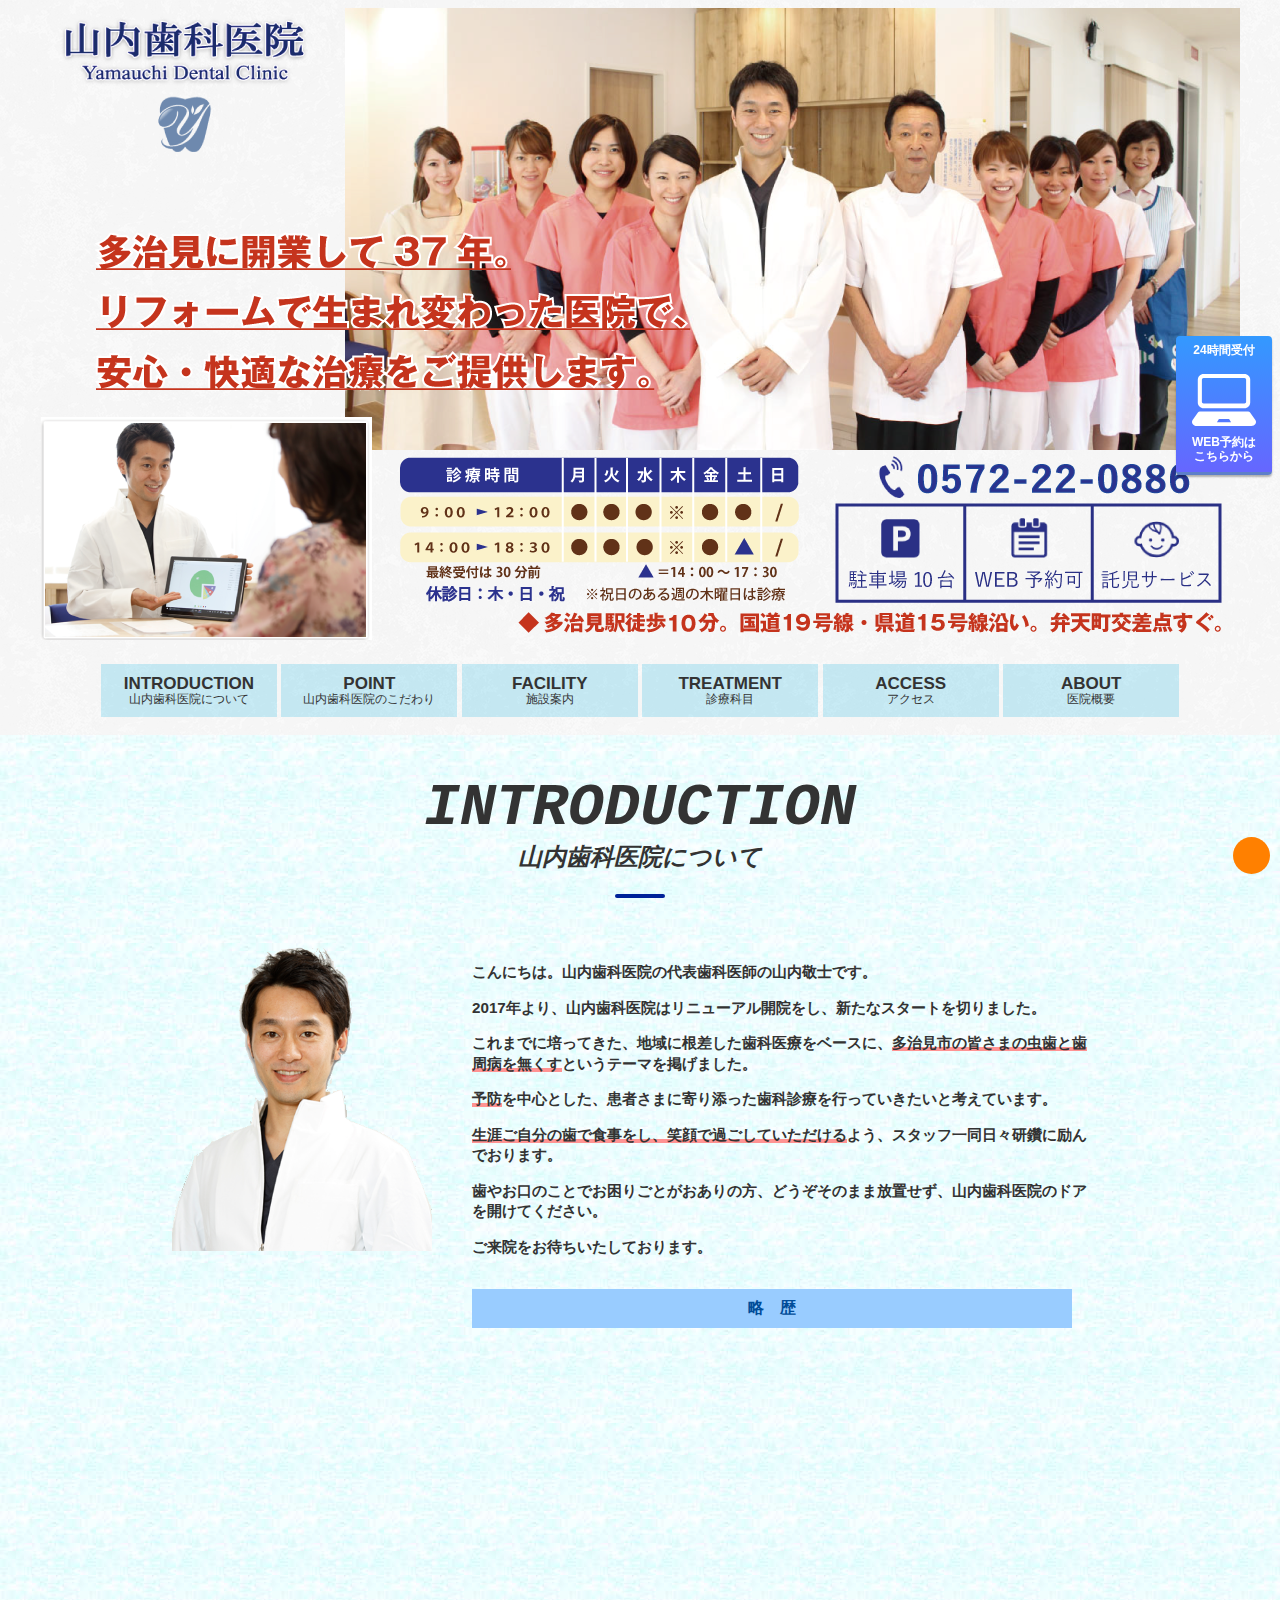
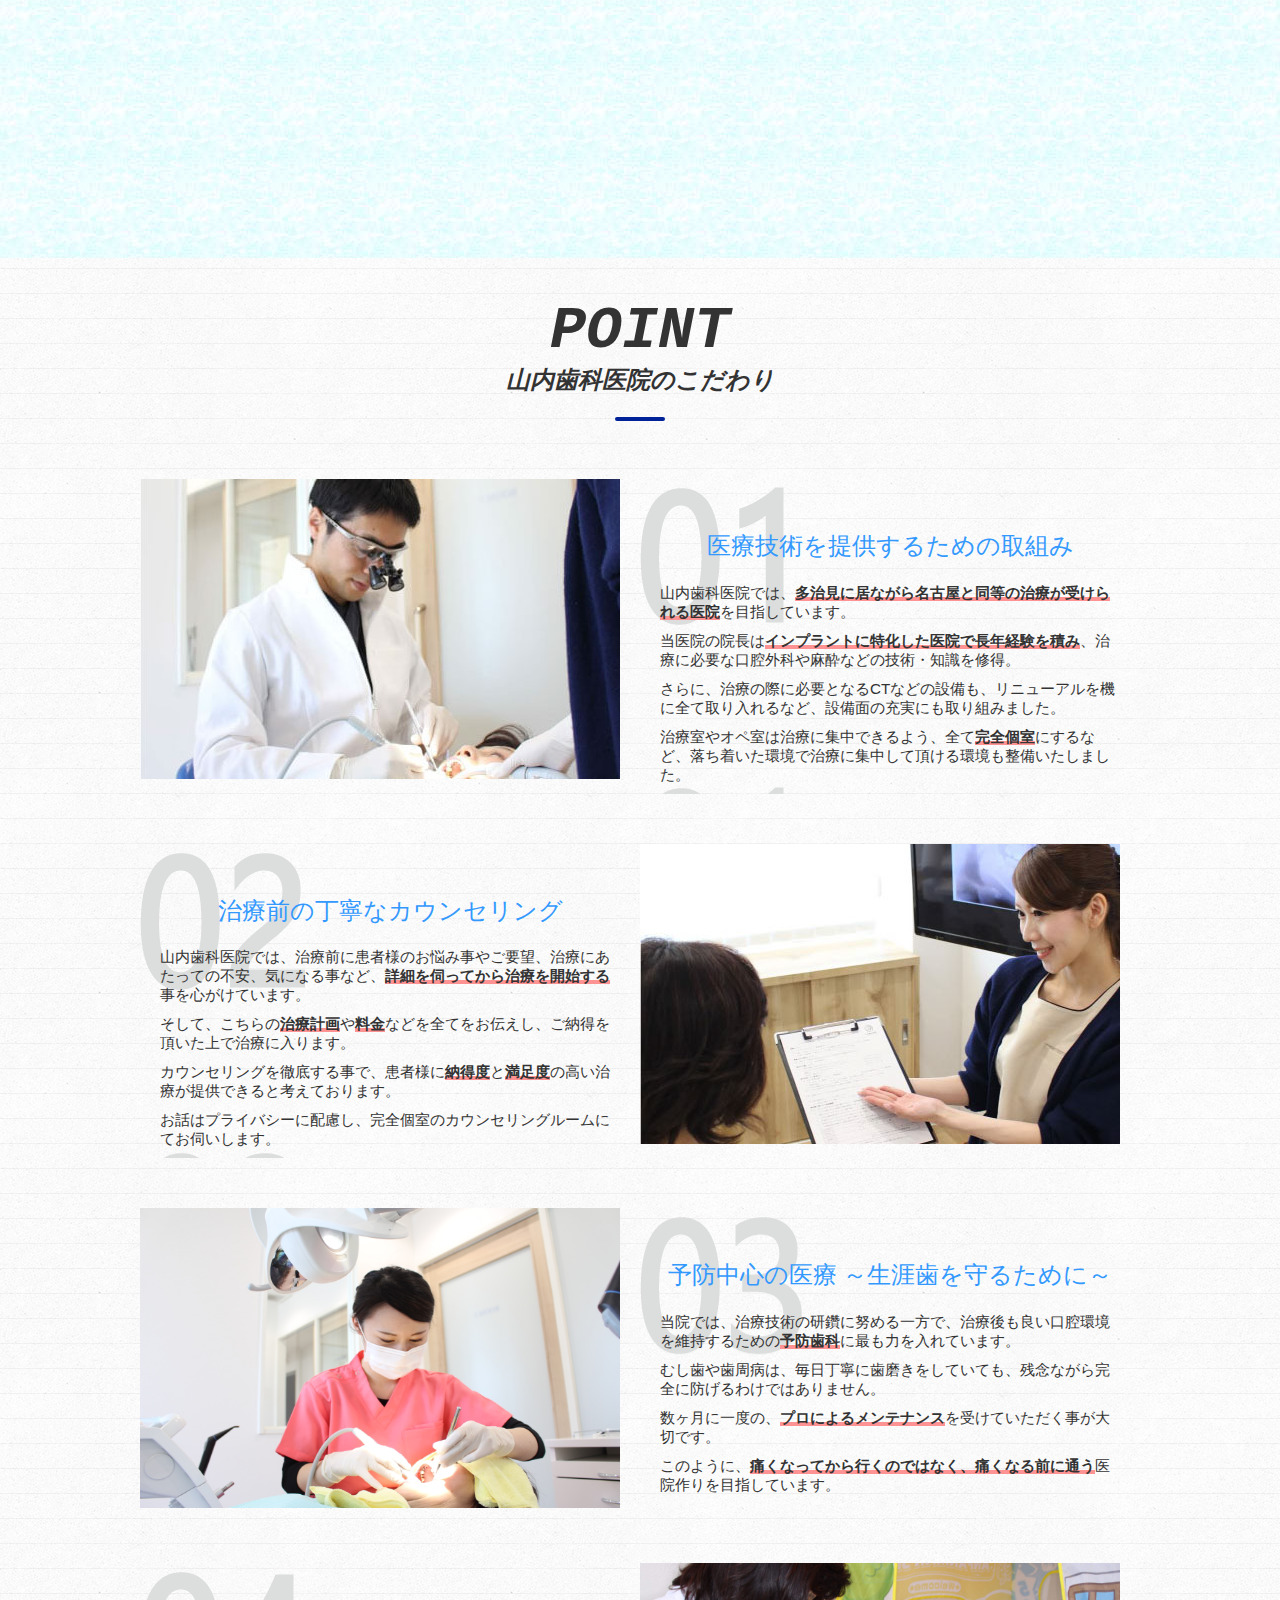
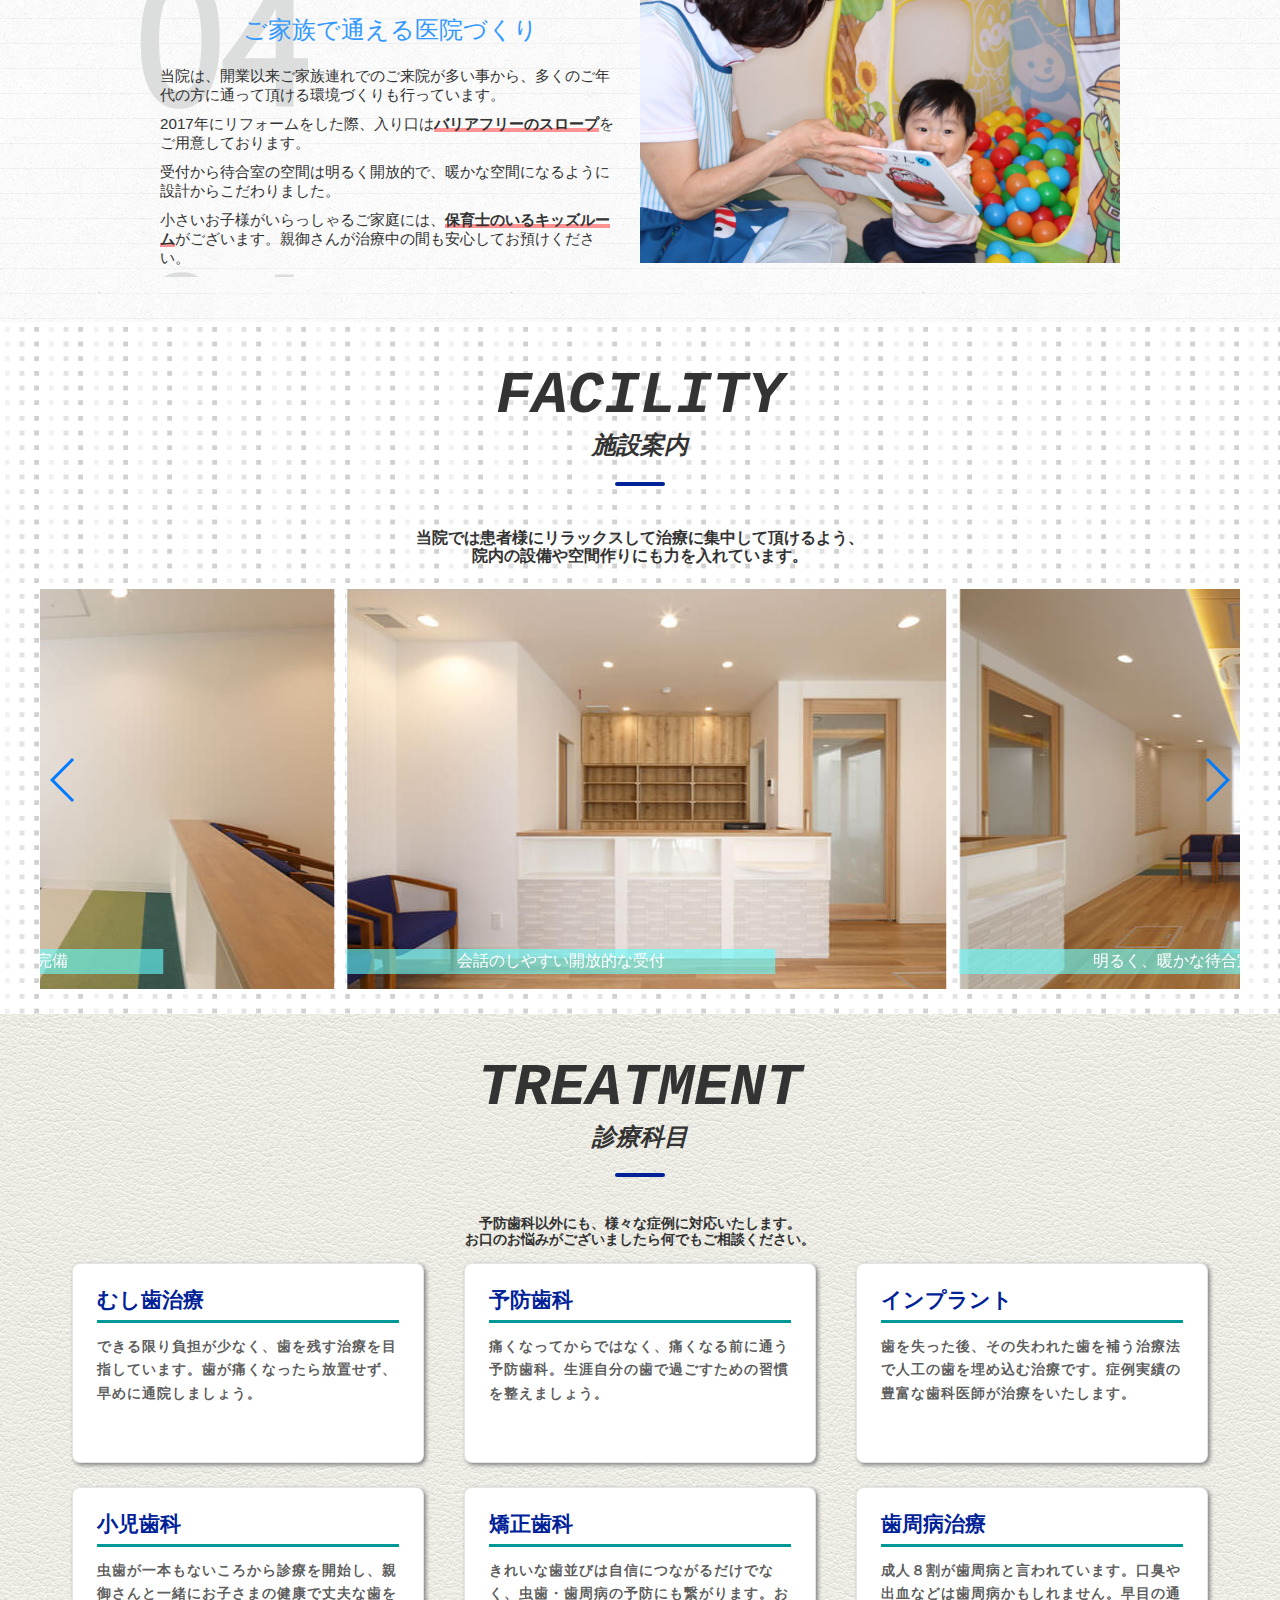
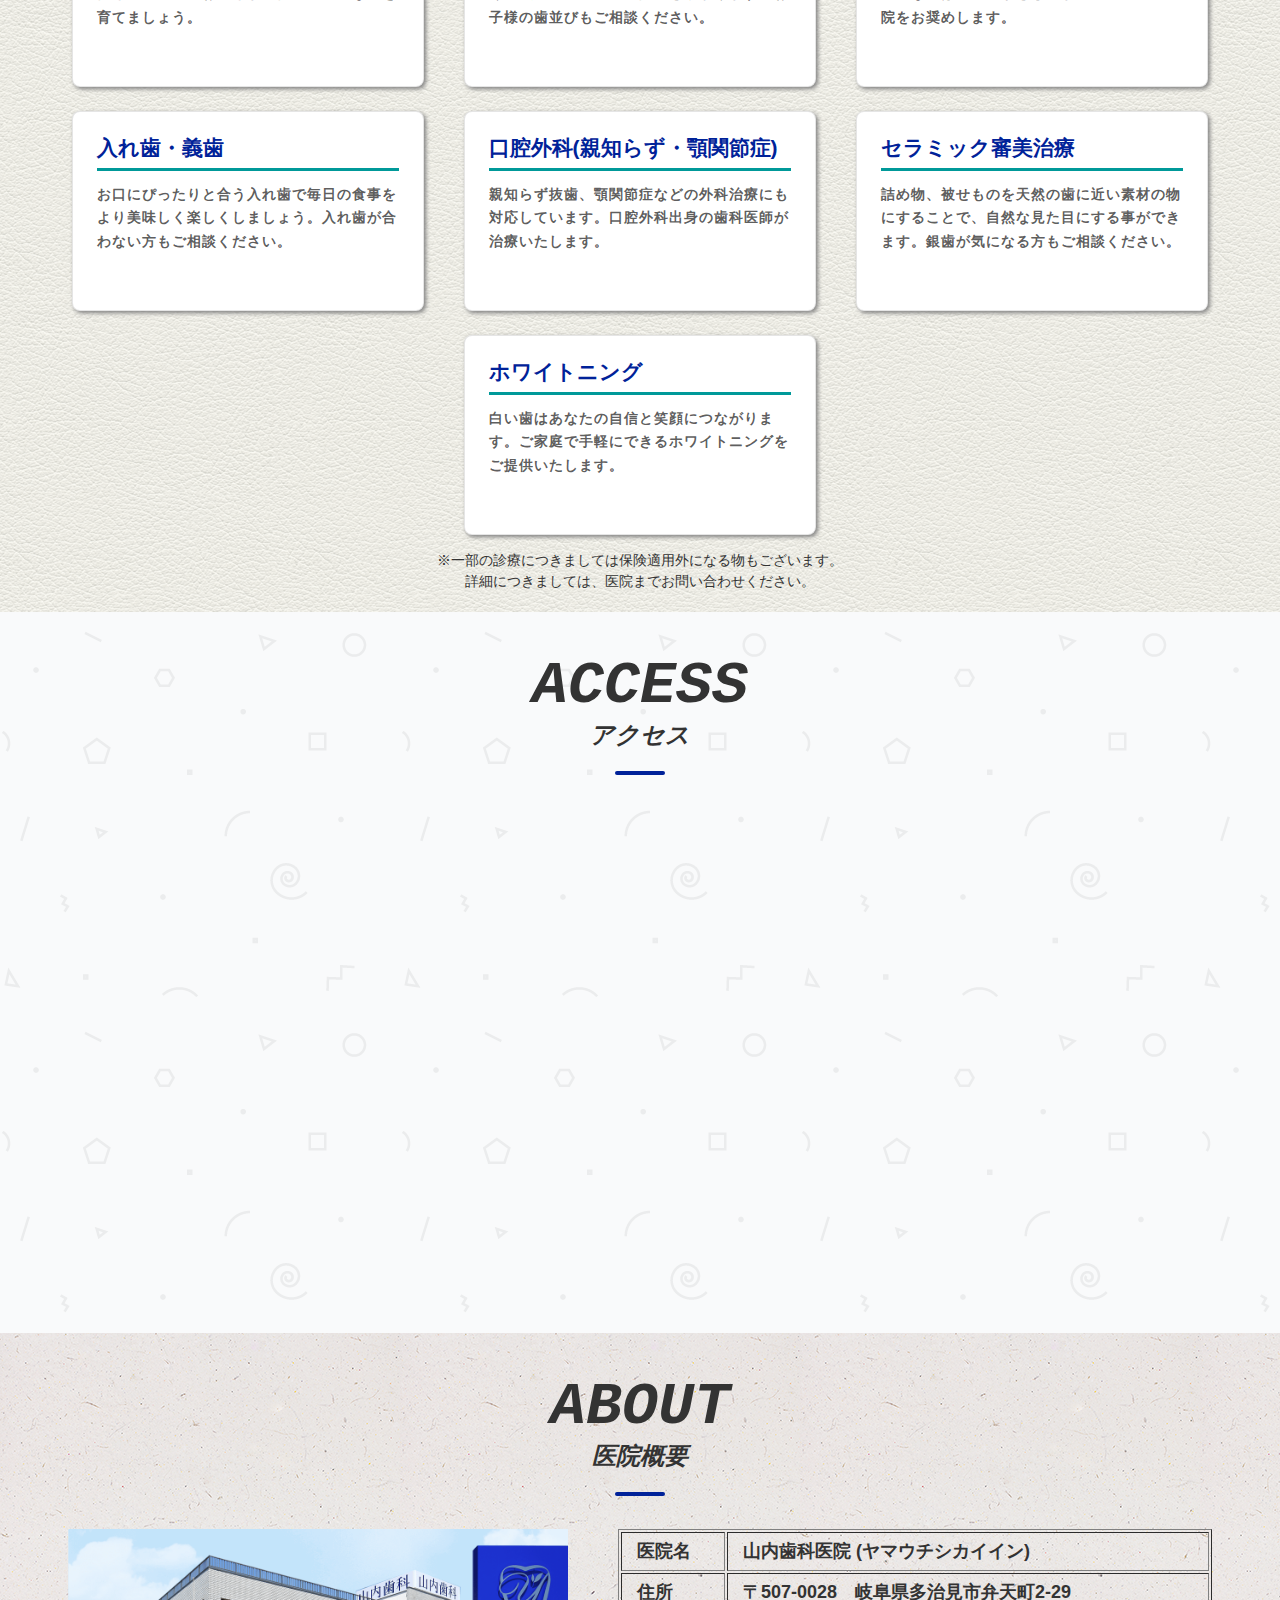
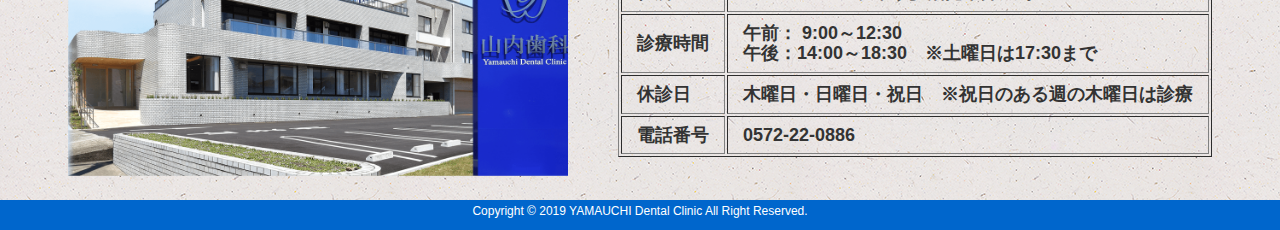
==== index.html @ f8f984ac "init" ====
<!DOCTYPE html>
<html>
    <head>

        <!-- Google Tag Manager -->
        <script>(function(w,d,s,l,i){w[l]=w[l]||[];w[l].push({'gtm.start':
            new Date().getTime(),event:'gtm.js'});var f=d.getElementsByTagName(s)[0],
                j=d.createElement(s),dl=l!='dataLayer'?'&l='+l:'';j.async=true;j.src=
                'https://www.googletagmanager.com/gtm.js?id='+i+dl;f.parentNode.insertBefore(j,f);
        })(window,document,'script','dataLayer','GTM-MFZNXJK');</script>
        <!-- End Google Tag Manager -->

        <!-- Begin Mieruca Embed Code -->
        <script type="text/javascript" id="mierucajs">
            window.__fid = window.__fid || [];__fid.push([931464137]);
            (function() {
                function mieruca(){
                    if(typeof window.__fjsld != "undefined") return;
                    window.__fjsld = 1;
                    var fjs = document.createElement('script');
                    fjs.type = 'text/javascript';
                    fjs.async = true;
                    fjs.id = "fjssync";
                    var timestamp = new Date;
                    fjs.src = ('https:' == document.location.protocol ? 'https' : 'http') + '://hm.mieru-ca.com/service/js/mieruca-hm.js?v='+ timestamp.getTime();
                    var x = document.getElementsByTagName('script')[0];
                    x.parentNode.insertBefore(fjs, x);
                };
                setTimeout(mieruca, 500);
                document.readyState != "complete" ? (window.attachEvent ? window.attachEvent("onload", mieruca) : window.addEventListener("load", mieruca, false)) : mieruca();
            })();
        </script>
        <!-- End Mieruca Embed Code -->

        <meta charset="UTF-8"/>
        <title>多治見市の歯科医院 | 山内歯科医院</title>
        <link rel="icon" type="image/png" href="https://yamauchi220886.com/lp/img/icon.png" sizes="32x32">
        <link rel="icon" type="image/png" href="https://yamauchi220886.com/lp/img/icon.png" sizes="16x16">
        <link rel="stylesheet" href="css/lp_styles.css">
        <link rel="stylesheet" href="css/lp_styles_basic.css">
        <link rel="stylesheet" href="css/reset.css">
        <link rel="stylesheet" href="css/swiper.css">
        <meta name="robots" content="noindex">
        <meta name="viewport" content="width=device-width, initial-scale=1.0, minimum-scale=1.0, maximum-scale=1.0, user-scalable=no">

    </head>

    <body>

        <!-- Google Tag Manager (noscript) -->
        <noscript><iframe src="https://www.googletagmanager.com/ns.html?id=GTM-MFZNXJK"
                          height="0" width="0" style="display:none;visibility:hidden"></iframe></noscript>
        <!-- End Google Tag Manager (noscript) -->

        <!-- アイキャッチ -->
        <div class="eyecatch" id="0">
            <img class="spNone" src="img/eyecatch.png">

            <p class="pcNone">◆多治見駅徒歩10分。国道19号線・県道15号線沿い。弁天町交差点すぐ。</p>
            <div class="pcNone topbanner">
                <img class="toplogo" src="img/logo.png">
                <div class="comversion">
                    <a href="tel:0572220886">
                        <img class="tel-banner" src="img/tel-banner.png">
                    </a>
                    <a href="https://apo-toolboxes.stransa.co.jp/user/web/427367769bf9047a502b06e01132f326/reservations" rel="external">
                        <img class="top-icon" src="img/top-icon.png">
                    </a>
                </div>
            </div>
            <img class="speyecatch pcNone" src="img/eyecatch_sp.png">
        </div>
        <!-- アイキャッチ -->

        <section class="container">

            <!-- メニュー -->
            <div class="menu">
                <nav>
                    <ul>
                        <li><a href="index.html#1"><span>INTRODUCTION</span><br>山内歯科医院について</a></li>
                        <li><a href="index.html#2"><span>POINT</span><br>山内歯科医院のこだわり</a></li>
                        <li><a href="index.html#4"><span>FACILITY</span><br>施設案内</a></li>
                        <li><a href="index.html#3"><span>TREATMENT</span><br>診療科目</a></li>
                        <li><a href="index.html#5"><span>ACCESS</span><br>アクセス</a></li>
                        <li><a href="index.html#6"><span>ABOUT</span><br>医院概要</a></li>
                    </ul>
                </nav>
            </div>
            <!-- メニュー -->

        </section>

        <!-- 院長からのメッセージ -->
        <div class="message content" id="1">
            <h2 class="titile slide-bottom"><em>INTRODUCTION</em><br>山内歯科医院について</h2>
            <section class="container">
                <div class="message-box">
                    <div class="message-left">
                        <img src="img/yamauchi_doctor2.png">
                    </div>
                    <div class="message-right">
                        <p>こんにちは。山内歯科医院の代表歯科医師の山内敬士です。</p>
                        <p>2017年より、山内歯科医院はリニューアル開院をし、新たなスタートを切りました。</p>
                        <p>これまでに培ってきた、地域に根差した歯科医療をベースに、<strong>多治見市の皆さまの虫歯と歯周病を無くす</strong>というテーマを掲げました。</p>
                        <p><strong>予防</strong>を中心とした、患者さまに寄り添った歯科診療を行っていきたいと考えています。</p>
                        <p><strong>生涯ご自分の歯で食事をし、笑顔で過ごしていただける</strong>よう、スタッフ一同日々研鑽に励んでおります。</p>
                        <p>歯やお口のことでお困りごとがおありの方、どうぞそのまま放置せず、山内歯科医院のドアを開けてください。</p>
                        <p>ご来院をお待ちいたしております。</p>
                        <div class="accbox">
                            <label for="label1">略　歴</label>
                            <input type="checkbox" id="label1" class="cssacc" />
                            <div class="accshow">
                                <p>
                                多治見市立　精華小学校　卒業<br>
                                私立　東海中学 東海高校　卒業<br>
                                朝日大学　歯学部 　卒業<br>
                                愛知学院歯学部附属病院　総合診療科<br>
                                2007年 名古屋市 吉岡歯科医院 勤務<br>
                                2007年 中部労災病院 歯科口腔外科 病診連携医<br>
                                2009年 愛知がんセンター中央病院 麻酔科 研修医<br>
                                2013年 コスモ栄デンタルクリニック 院長<br>
                                2017年 山内歯科医院 リニューアル開院<br>
                                代表歯科医師就任　現在に至る<br>
                                </p>
                            </div>
                        </div>
                    </div>
                </div>

                <!-- 動画 -->
                <div class="movie">
                    <iframe class="spNone" width="560" height="315" src="https://www.youtube.com/embed/GqtNxdVYap4" frameborder="0" allow="accelerometer; autoplay; encrypted-media; gyroscope; picture-in-picture" allowfullscreen></iframe>
                    <iframe class="pcNone" width="400" height="200" src="https://www.youtube.com/embed/GqtNxdVYap4" frameborder="0" allow="accelerometer; autoplay; encrypted-media; gyroscope; picture-in-picture" allowfullscreen></iframe>
                </div>
                <!-- 動画 -->

            </section>
        </div>
        <!-- 院長からのメッセージ -->

        <!-- 山内歯科医院のこだわり-->
        <div class="point content" id="2">
            <h2 class="titile"><em>POINT</em><br>山内歯科医院のこだわり</h2>
            <section class="container">
                <div class="point-box spNone">
                    <div class="point-section">
                        <div class="point-img Left">
                            <img src="img/IMG_1869_2.jpg">
                        </div>
                        <div class="point-content Right" style="background-image: url(img/background01.png);">
                            <h3>医療技術を提供するための取組み</h3>
                            <p>山内歯科医院では、<strong>多治見に居ながら名古屋と同等の治療が受けられる医院</strong>を目指しています。</p>
                            <p>当医院の院長は<strong>インプラントに特化した医院で長年経験を積み</strong>、治療に必要な口腔外科や麻酔などの技術・知識を修得。</p>
                            <p>さらに、治療の際に必要となるCTなどの設備も、リニューアルを機に全て取り入れるなど、設備面の充実にも取り組みました。</p>
                            <p>治療室やオペ室は治療に集中できるよう、全て<strong>完全個室</strong>にするなど、落ち着いた環境で治療に集中して頂ける環境も整備いたしました。</p>
                        </div>
                    </div>
                    <div class="point-section">
                        <div class="point-content Left" style="background-image: url(img/background02.png);">
                            <h3>治療前の丁寧なカウンセリング</h3>
                            <p>山内歯科医院では、治療前に患者様のお悩み事やご要望、治療にあたっての不安、気になる事など、<strong>詳細を伺ってから治療を開始する</strong>事を心がけています。</p>
                            <p>そして、こちらの<strong>治療計画</strong>や<strong>料金</strong>などを全てをお伝えし、ご納得を頂いた上で治療に入ります。</p>
                            <p>カウンセリングを徹底する事で、患者様に<strong>納得度</strong>と<strong>満足度</strong>の高い治療が提供できると考えております。</p>
                            <p>お話はプライバシーに配慮し、完全個室のカウンセリングルームにてお伺いします。</p>
                        </div>
                        <div class="point-img Right">
                            <img src="img/IMG_1985_2.JPG">
                        </div>
                    </div>
                    <div class="point-section">
                        <div class="point-img Left">
                            <img src="img/dh1.jpg">
                        </div>
                        <div class="point-content Right" style="background-image: url(img/background03.png);">
                            <h3>予防中心の医療 ～生涯歯を守るために～</h3>
                            <p>当院では、治療技術の研鑽に努める一方で、治療後も良い口腔環境を維持するための<strong>予防歯科</strong>に最も力を入れています。</p>
                            <p>むし歯や歯周病は、毎日丁寧に歯磨きをしていても、残念ながら完全に防げるわけではありません。</p>
                            <p>数ヶ月に一度の、<strong>プロによるメンテナンス</strong>を受けていただく事が大切です。</p>
                            <p>このように、<strong>痛くなってから行くのではなく、痛くなる前に通う</strong>医院作りを目指しています。</p>
                        </div>
                    </div>
                    <div class="point-section">
                        <div class="point-content Left" style="background-image: url(img/background04.png);">
                            <h3>ご家族で通える医院づくり</h3>
                            <p>当院は、開業以来ご家族連れでのご来院が多い事から、多くのご年代の方に通って頂ける環境づくりも行っています。</p>
                            <p>2017年にリフォームをした際、入り口は<strong>バリアフリーのスロープ</strong>をご用意しております。</p>
                            <p>受付から待合室の空間は明るく開放的で、暖かな空間になるように設計からこだわりました。</p>
                            <p>小さいお子様がいらっしゃるご家庭には、<strong>保育士のいるキッズルーム</strong>がございます。親御さんが治療中の間も安心してお預けください。</p>
                        </div>
                        <div class="point-img Right">
                            <img src="img/muryo-takuji.jpg">
                        </div>
                    </div>
                </div>
                <div class="point-box pcNone">
                    <div class="point-section">
                        <div class="point-content" style="background-image: url(img/background01.png);">
                            <h3>医療技術を提供するための取組み</h3>
                            <p>山内歯科医院では、<strong>多治見に居ながら名古屋と同等の治療が受けられる医院</strong>を目指しています。</p>
                            <p>当医院の院長は<strong>インプラントに特化した医院で長年経験を積み</strong>、治療に必要な口腔外科や麻酔などの技術・知識を修得。</p>
                            <p>さらに、治療の際に必要となるCTなどの設備も、リニューアルを機に全て取り入れるなど、設備面の充実にも取り組みました。</p>
                            <p>治療室やオペ室は治療に集中できるよう、全て<strong>完全個室</strong>にするなど、落ち着いた環境で治療に集中して頂ける環境も整備いたしました。</p>
                        </div>
                        <div class="point-img">
                            <img src="img/IMG_1869_2.jpg">
                        </div>
                    </div>
                    <div class="point-section">
                        <div class="point-content" style="background-image: url(img/background02.png);">
                            <h3>治療前の丁寧なカウンセリング</h3>
                            <p>山内歯科医院では、治療前に患者様のお悩み事やご要望、治療にあたっての不安、気になる事など、<strong>詳細を伺ってから治療を開始する</strong>事を心がけています。</p>
                            <p>そして、こちらの<strong>治療計画</strong>や<strong>料金</strong>などを全てをお伝えし、ご納得を頂いた上で治療に入ります。</p>
                            <p>カウンセリングを徹底する事で、患者様に<strong>納得度</strong>と<strong>満足度</strong>の高い治療が提供できると考えております。</p>
                            <p>お話はプライバシーに配慮し、完全個室のカウンセリングルームにてお伺いします。</p>
                        </div>
                        <div class="point-img">
                            <img src="img/IMG_1985_2.JPG">
                        </div>
                    </div>
                    <div class="point-section">
                        <div class="point-content" style="background-image: url(img/background03.png);">
                            <h3>予防中心の医療 ～生涯歯を守るために～</h3>
                            <p>当院では、治療技術の研鑽に努める一方で、治療後も良い口腔環境を維持するための<strong>予防歯科</strong>に最も力を入れています。</p>
                            <p>むし歯や歯周病は、毎日丁寧に歯磨きをしていても、残念ながら完全に防げるわけではありません。</p>
                            <p>数ヶ月に一度の、<strong>プロによるメンテナンス</strong>を受けていただく事が大切です。</p>
                            <p>このように、<strong>痛くなってから行くのではなく、痛くなる前に通う</strong>医院作りを目指しています。</p>
                        </div>
                        <div class="point-img">
                            <img src="img/dh1.jpg">
                        </div>
                    </div>
                    <div class="point-section">
                        <div class="point-content" style="background-image: url(img/background04.png);">
                            <h3>ご家族で通える医院づくり</h3>
                            <p>当院は、開業以来ご家族連れでのご来院が多い事から、多くのご年代の方に通って頂ける環境づくりも行っています。</p>
                            <p>2017年にリフォームをした際、入り口は<strong>バリアフリーのスロープ</strong>をご用意しております。</p>
                            <p>受付から待合室の空間は明るく開放的で、暖かな空間になるように設計からこだわりました。</p>
                            <p>小さいお子様がいらっしゃるご家庭には、<strong>保育士のいるキッズルーム</strong>がございます。親御さんが治療中の間も安心してお預けください。</p>
                        </div>
                        <div class="point-img">
                            <img src="img/muryo-takuji.jpg">
                        </div>
                    </div>
                </div>
            </section>
        </div>
        <!-- 山内歯科医院のこだわり -->

        <!-- 施設案内-->
        <div class="facility content" id="4">
            <h2 class="titile"><em>FACILITY</em><br>施設案内</h2>
            <p class="explain spNone">当院では患者様にリラックスして治療に集中して頂けるよう、<br>院内の設備や空間作りにも力を入れています。</p>
            <p class="explain pcNone">当院では患者様にリラックスして治療に集中して頂けるよう、院内の設備や空間作りにも力を入れています。</p>
            <section class="container">

                <!-- スライダー -->
                <div class="swiper-container spNone">
                    <div class="swiper-wrapper">
                        <div class="swiper-slide">
                            <img src="img/slide/index1.jpg">
                            <div class="swiper-slide-content">会話のしやすい開放的な受付</div>
                        </div>
                        <div class="swiper-slide">
                            <img src="img/slide/index2.jpg">
                            <div class="swiper-slide-content">明るく、暖かな待合室</div>
                        </div>
                        <div class="swiper-slide">
                            <img src="img/slide/index3.jpg">
                            <div class="swiper-slide-content">待合室と受付を別角度から</div>
                        </div>
                        <div class="swiper-slide">
                            <img src="img/slide/index4.jpg">
                            <div class="swiper-slide-content">治療室はプライバシーに配慮し、完全個室です</div>
                        </div>
                        <div class="swiper-slide">
                            <img src="img/slide/index5.jpg">
                            <div class="swiper-slide-content">カウンセリングルームも完全個室となっています</div>
                        </div>
                        <div class="swiper-slide">
                            <img src="img/slide/index6.jpg">
                            <div class="swiper-slide-content">保育士のいるキッズルームも完備</div>
                        </div>
                    </div><!-- .swiper-wrapper -->

                    <div class="swiper-pagination"></div>
                    <div class="swiper-button-prev"></div>
                    <div class="swiper-button-next"></div>

                </div><!-- .swiper-container_pc -->

                <div class="swiper-container pcNone">
                    <div class="swiper-wrapper">
                        <div class="swiper-slide">
                            <img src="img/slide/index1.jpg">
                            <div class="swiper-slide-content">会話のしやすい開放的な受付</div>
                        </div>
                        <div class="swiper-slide">
                            <img src="img/slide/index2.jpg">
                            <div class="swiper-slide-content">明るく、暖かな待合室</div>
                        </div>
                        <div class="swiper-slide">
                            <img src="img/slide/index3.jpg">
                            <div class="swiper-slide-content">待合室と受付を別角度から</div>
                        </div>
                        <div class="swiper-slide">
                            <img src="img/slide/index4.jpg">
                            <div class="swiper-slide-content">治療室はプライバシーに配慮し、完全個室です</div>
                        </div>
                        <div class="swiper-slide">
                            <img src="img/slide/index5.jpg">
                            <div class="swiper-slide-content">カウンセリングルームも完全個室となっています</div>
                        </div>
                        <div class="swiper-slide">
                            <img src="img/slide/index6.jpg">
                            <div class="swiper-slide-content">保育士のいるキッズルームも完備</div>
                        </div>
                    </div>
                    <!-- .swiper-wrapper -->
                    <div class="swiper-pagination"></div>
                    <div class="swiper-button-prev"></div>
                    <div class="swiper-button-next"></div>
                    <!-- .swiper-container_sp -->
                </div>

            </section>
        </div>
        <!-- 施設案内-->

        <!-- 診療科目-->
        <div class="treatment content" id="3">
            <h2 class="titile"><em>TREATMENT</em><br>診療科目</h2>
            <p class="explain">予防歯科以外にも、様々な症例に対応いたします。<br>お口のお悩みがございましたら何でもご相談ください。</p>
            <section class="container">
                <div class="textcontainer">
                    <div class="textbox">
                        <div class="boxdetale">
                            <div class="boxtitle">
                                むし歯治療
                            </div>
                            <p class="boxtext">できる限り負担が少なく、歯を残す治療を目指しています。歯が痛くなったら放置せず、 早めに通院しましょう。</p>
                        </div>
                    </div>
                    <div class="textbox">
                        <div class="boxdetale">
                            <div class="boxtitle">
                                予防歯科
                            </div>
                            <p class="boxtext">痛くなってからではなく、痛くなる前に通う予防歯科。生涯自分の歯で過ごすための習慣を整えましょう。</p>
                        </div>
                    </div>
                    <div class="textbox">
                        <div class="boxdetale">
                            <div class="boxtitle">
                                インプラント
                            </div>
                            <p class="boxtext">歯を失った後、その失われた歯を補う治療法で人工の歯を埋め込む治療です。症例実績の豊富な歯科医師が治療をいたします。</p>
                        </div>
                    </div>
                    <div class="textbox">
                        <div class="boxdetale">
                            <div class="boxtitle">
                                小児歯科
                            </div>
                            <p class="boxtext">虫歯が一本もないころから診療を開始し、親御さんと一緒にお子さまの健康で丈夫な歯を育てましょう。</p>
                        </div>
                    </div>
                    <div class="textbox">
                        <div class="boxdetale">
                            <div class="boxtitle">
                                矯正歯科
                            </div>
                            <p class="boxtext">きれいな歯並びは自信につながるだけでなく、虫歯・歯周病の予防にも繋がります。お子様の歯並びもご相談ください。</p>
                        </div>
                    </div>
                    <div class="textbox">
                        <div class="boxdetale">
                            <div class="boxtitle">
                                歯周病治療
                            </div>
                            <p class="boxtext">成人８割が歯周病と言われています。口臭や出血などは歯周病かもしれません。早目の通院をお奨めします。</p>
                        </div>
                    </div>
                    <div class="textbox">
                        <div class="boxdetale">
                            <div class="boxtitle">
                                入れ歯・義歯
                            </div>
                            <p class="boxtext">お口にぴったりと合う入れ歯で毎日の食事をより美味しく楽しくしましょう。入れ歯が合わない方もご相談ください。</p>
                        </div>
                    </div>
                    <div class="textbox">
                        <div class="boxdetale">
                            <div class="boxtitle">
                                口腔外科(親知らず・顎関節症)
                            </div>
                            <p class="boxtext">親知らず抜歯、顎関節症などの外科治療にも対応しています。口腔外科出身の歯科医師が治療いたします。</p>
                        </div>
                    </div>
                    <div class="textbox">
                        <div class="boxdetale">
                            <div class="boxtitle">
                                セラミック審美治療
                            </div>
                            <p class="boxtext">詰め物、被せものを天然の歯に近い素材の物にすることで、自然な見た目にする事ができます。銀歯が気になる方もご相談ください。</p>
                        </div>
                    </div>
                    <div class="textbox">
                        <div class="boxdetale">
                            <div class="boxtitle">
                                ホワイトニング
                            </div>
                            <p class="boxtext">白い歯はあなたの自信と笑顔につながります。ご家庭で手軽にできるホワイトニングをご提供いたします。</p>
                        </div>
                    </div>
                </div>
            </section>
            <p class="comments">※一部の診療につきましては保険適用外になる物もございます。</p>
            <p class="comments">詳細につきましては、医院までお問い合わせください。</p>
        </div>
        <!-- 診療科目 -->

        <!-- アクセス-->
        <div class="access content" id="5">
            <h2 class="titile"><em>ACCESS</em><br>アクセス</h2>
            <iframe src="https://www.google.com/maps/embed?pb=!1m14!1m8!1m3!1d13018.346707795465!2d137.128769!3d35.341084!3m2!1i1024!2i768!4f13.1!3m3!1m2!1s0x0%3A0xc45df29bea5f392a!2z5bGx5YaF5q2v56eR5Yy76Zmi44CQ5aSa5rK76KaL5biC5byB5aSp55S644O75q2v5Yy76ICF44CR!5e0!3m2!1sja!2sjp!4v1548669516798" frameborder="0" style="border:0" allowfullscreen></iframe>
        </div>
        <!-- アクセス-->

        <!-- 医院概要-->
        <div class="about content" id="6">
            <h2 class="titile"><em>ABOUT</em><br>医院概要</h2>
            <div class="aboutcontent">
                <div class="aboutleft">
                    <img src="img/image.png">
                </div>
                <div class="aboutright spNone">
                    <table border="1">
                        <tr>
                            <td>医院名</td><td>山内歯科医院 (ヤマウチシカイイン)</td>
                        </tr>
                        <tr>
                            <td>住所</td><td>〒507-0028　岐阜県多治見市弁天町2-29</td>
                        </tr>
                        <tr>
                            <td>診療時間</td><td>午前： 9:00～12:30<br>午後：14:00～18:30　※土曜日は17:30まで</td>
                        </tr>
                        <tr>
                            <td>休診日</td><td>木曜日・日曜日・祝日　※祝日のある週の木曜日は診療</td>
                        </tr>
                        <tr>
                            <td>電話番号</td><td>0572-22-0886</td>
                        </tr>
                    </table>
                </div>
                <div class="aboutright pcNone">
                    <table border="1">
                        <tr>
                            <td>医院名</td><td>山内歯科医院 (ヤマウチシカイイン)</td>
                        </tr>
                        <tr>
                            <td>住所</td><td>〒507-0028<br>岐阜県多治見市弁天町2-29</td>
                        </tr>
                        <tr>
                            <td>診療時間</td><td>午前： 9:00～12:30<br>午後：14:00～18:30<br>※土曜日は17:30まで</td>
                        </tr>
                        <tr>
                            <td>休診日</td><td>木曜日・日曜日・祝日<br>※祝日のある週の木曜日は診療</td>
                        </tr>
                        <tr>
                            <td>電話番号</td><td>0572-22-0886</td>
                        </tr>
                    </table>
                </div>
            </div>
        </div>

        <!-- コピーライト -->
        <div class="copyright">
            <p>Copyright © 2019 YAMAUCHI Dental Clinic All Right Reserved.</p>
        </div>

        <!-- PC固定バナー -->
        <div class="rightbanner spNone">
            <div class="webreserve">
                <a href="https://apo-toolboxes.stransa.co.jp/user/web/427367769bf9047a502b06e01132f326/reservations" class="square_btn"  rel="external">
                    <h5>24時間受付</h5>
                    <img src="img/pc_reserve.png">
                    <h5>WEB予約は<br>こちらから</h5>
                </a>
            </div>
        </div>

        <!-- SP固定バナー -->
        <div class="sp_menu pcNone">
            <ul>
                <li><a href="index.html#5"><img src="img/access.png"><br><span>アクセス</span></a></li>
                <li><a href="https://apo-toolboxes.stransa.co.jp/user/web/427367769bf9047a502b06e01132f326/reservations" rel="external"><img src="img/pc_reserve.png"><br><span>WEB予約</span></a></li>
                <li><a href="tel:0572220886"><img src="img/telephone.png"><br><span>お電話</span></a></li>
                <li><a href="index.html#0"><img src="img/top_arrow.png"><br><span>トップへ</span></a></li>
            </ul>
        </div>

        <!-- トップに戻るボタン -->
        <p class="spNone" id="pageTop"><a href="index.html#0"><i class="fa fa-chevron-up"></i></a></p>

        <!-- jsファイル -->
        <script src="js/jquery-3.5.1.min.js"></script>
        <script src="js/swiper.js"></script>
        <script src="js/index.js"></script>

    </body>
</html>
---- css/lp_styles.css ----
/* CSS Document */

html {
	overflow:auto;
}

body {
	background: url(../img/background/white_wall_hash.png);
	font-family:"Yu Gothic Medium", "游ゴシック Medium", YuGothic, "游ゴシック体", "ヒラギノ角ゴ Pro W3", "メイリオ", sans-serif;
	font-weight: 500;
  color: rgb(51, 51, 51);
	margin: 0;
	overflow: hidden;
}

section.container {
	width: 1200px;
	margin: 0 auto;
}

h2 {
	position: relative;
	display: inline-block;
	font-size: 1.5em;
	font-style: italic;
	margin-bottom: 2em;
	padding-bottom: 0.5em;
}

h2:before {
	content: '';
	position: absolute;
	bottom: -15px;
	display: inline-block;
	width: 50px;
	height: 4px;
	left: 50%;
	-moz-transform: translateX(-50%);
	-webkit-transform: translateX(-50%);
	-ms-transform: translateX(-50%);
	transform: translateX(-50%);
	background-color: #029;
	border-radius: 2px;
}

em {
	font-size: 2.5em;
	font-family: 'Roboto Mono', monospace;
}

.content {
	text-align: center;
	margin: 0 auto;
	padding: 20px;
}

p.explain {
	margin: 10px auto 0;
	font-size: 16px;
	font-weight: 600;
}

@media (max-width: 736px) { /* forSP */
	section.container {
		width: 100%;
	}
	.content {
		padding: 0;
	}
	h2 {
		margin: 10px auto;
		padding-bottom: 0;
		font-size: 1.2em;
	}
	em {
		font-size: 2em;
	}
	p.explain {
		margin: 25px auto 5px;
		font-size: 13px;
		width: 90%;
	}
}

/* アイキャッチ */
.eyecatch {
	text-align: center;
}
.eyecatch img {
	margin: 0 auto;
}
@media (max-width: 736px) { /* forSP */
	.eyecatch p {
		font-size: 10px;
		font-weight: bold;
		text-align: right;
		color: red;
		margin: 2px 0 0 0;
	}
	.eyecatch .topbanner  {
		height: 100px;
		display: flex;
		justify-content: space-between;
	}
	.eyecatch .topbanner img.toplogo {
		width: 150px;
		height: 95px;
		margin: 3px 0 0 5px;
	}
	.eyecatch .topbanner .comversion {
		width: 245px;
		display: flex;
		flex-direction: column;
		text-align: center;
	}
	.eyecatch .topbanner .comversion img.tel-banner {
		width: 180px;
		height: 32px;
		margin: 3px auto;
	}
	.eyecatch .topbanner .comversion img.top-icon {
		width: 200px;
		height: 55px;
	}
	.eyecatch img.speyecatch {
		width: 100%;
	}
}


/* メニュー */

nav{
	text-align: center;
}
nav ul{
	margin: 1.2em auto 0;
	padding: 0 ;
	width: 100%;
	height: 71px;
}
nav ul li{
	list-style: none;
	display: inline-block;
	width: 13%;
	min-width: 90px;
	font-size: 12px;
	padding: 10px;
	margin: 0 auto;
	background-color: rgba(0,174,224,0.2);
}
nav ul li span {
	font-size: 17px;
	font-weight: bold;
}
nav ul li a{
	text-decoration: none;
	color: #333;
}
nav ul li.current a{
	color: #F33135;
}
nav ul li a:hover{
	color: #E7DA66;
}
@media (max-width: 736px) { /* forSP */
	nav ul{
		width: 100%;
		height: auto;
		margin: 0 auto 5px;
	}
	nav ul li{
		width: 30%;
		min-width: 80px;
		font-size: 8px;
		padding: 2px;
		margin: 3px 1px;
	}
	nav ul li span {
		font-size: 13px;
	}
}


/* 院長からのメッセージ */
.message {
	text-align: center;
	background: url(../img/background/b080.jpg);
}
.message-box {
	width: 1000px;
	display: flex;
	justify-content: center;
	margin: 0 auto;
}
.message-left {
	margin-left: 2em;
}
.message-left img{
	width: 260px;
	height: auto;
	margin: 1em 0 0;
}
.message-right {
	text-align: left;
	padding: 1em 2.5em 0;
}
.message-right p {
	font-weight: bold;
	font-size: 0.95rem;
	line-height: 1.35;
	margin: 15px auto;
}
.message-right strong {
	background:linear-gradient(transparent 75%, #ff9393 75%);
	font-weight:bold;
}
.movie iframe {
	width: 840px;
	height: 472px;
}
/*院長略歴*/
.accbox {
    margin: 2em 0;
    padding: 0;
    max-width: 600px;/*最大幅*/
}

/*ラベル*/
.accbox label {
    display: block;
    margin: 1.5px 0;
    padding : 10px;
    color :#004c99;
    font-weight: bold;
    background :#99ccff;
    cursor :pointer;
    transition: all 0.5s;
		text-align: center;
}

/*ラベルホバー時*/
.accbox label:hover {
    background :#85baef;
}

/*チェックは隠す*/
.accbox input {
    display: none;
}

/*中身を非表示にしておく*/
.accbox .accshow {
    height: 0;
    padding: 0;
    overflow: hidden;
    opacity: 0;
    transition: 0.8s;
}

/*クリックで中身表示*/
.cssacc:checked + .accshow {
    height: auto;
    padding: 5px;
    background: #eaeaea;
    opacity: 1;
}

@media (max-width: 736px) { /* forSP */
	.message-box {
		width: 100%;
		display: flex;
		flex-direction: column;
	}
	.message-left {
		margin-left: 0;
	}
	.message-left img {
		margin: 20px auto 0;
		width: 50%;
	}
	.message-right {
		padding: 0.8em 0.8em 0;
	}
	.message-right p {
		margin: 10px;
		font-weight: bold;
		line-height: 1.45;
	}
	.movie iframe {
		width: 95%;
		height: auto;
	}
	.accbox {
	  margin: 2em 0;
	  padding: 0;
		width: 95%;
	}
}

/* 山内歯科医院のこだわり */
.point {
	background: url(../img/background/linedpaper.png);
}
.point-box {
	display: flex;
	flex-flow: row wrap;
	justify-content: center;
}
.point-section {
	margin: 25px auto;
	text-align: center;
}
.point-content,
.point-img {
	text-align: left;
	width: 500px;
	height: 300px;
}
.point-content h3 {
	position: relative;
	line-height: 1.4;
	display: table;
	margin: 50px auto 20px;
	font-size: 1.5em;
	font-weight: normal;
	color: #3399ff;
}
.point-content p {
	margin: 10px auto;
	padding: 0 20px;
	display: table;
	line-height: 1.25;
	font-size: 0.95rem;
}
.point-content strong {
	background:linear-gradient(transparent 75%, #ff9393 75%);
	font-weight:bold;
}
.point-img img {
	width: 480px;
	height: 300px;
}

@media (max-width: 736px) { /* forSP */
	.point-section {
		margin: 15PX 25px;
	}
	.point-content,
	.point-img {
		width: 100%;
		height: auto;
	}
	.point-content {
		margin-bottom: 15px;
	}
	.point-img img{
		width: 100%;
		height: auto;
	}
	.point-content h3 {
		display: table;
		font-size: 1.2em;
	}
	.point-content p {
		padding: 0;
	}
}

/* 診療科目 */
.treatment {
	background: url(../img/background/leather_1.png);
}
.treatment p {
	font-size: 14px;
	margin: 5px 0 3px;
}
.textcontainer {
	width: 98%;
	margin: 0 auto;
	display: flex;
	flex-flow: row wrap;
	justify-content: space-around;
	align-items: flex-start;
}
.textbox {
	width: 30%;
	text-align: left;
}
.boxdetale {
	margin: 12px auto;
	border-radius: 8px;
	background: #fff;
	padding: 24px;
	border: 1px solid rgba(0,0,0,0.1);
	min-height: 150px;
	min-width: 250px;
	word-wrap: break-word;
	box-shadow: 2px 2px 4px gray;
}
.boxtitle {
	color: #029;
	border-bottom: 3px solid #099;
	font-size: 21px;
	padding-bottom: 8px;
	margin-bottom: 12px;
	font-weight: bold;
}
p.boxtext {
	margin-bottom: 0;
	font-size: 14px;
	font-weight: bolder;
	line-height: 1.7;
	color: rgba(0,0,0,0.65);
	letter-spacing: 1px;
}
@media (max-width: 736px) { /* forSP */
	.boxtitle {
		font-size: 18px;
	}
	.treatment p {
		font-size: 12px;
		margin: 3px 0 2px;
	}
	.textbox {
		width: 80%;
	}
	.boxdetale {
		padding: 12px;
		min-height: 120px;
	}
}

/* 施設案内 */
.facility {
	background: url(../img/background/tiny-squares.png);
}
.swiper-container .swiper-slide {
	margin-top: 1.5em;
  position: relative;
}
.swiper-container .swiper-slide .swiper-slide-content {
	position: absolute;
  bottom: 5%;
  left: 0;
  width: 72%;
  text-align: center;
  color: white;
  font-size: 1em;
	display: table;
	background-color: rgba(102,255,255,0.6);
	padding: 3px;
}
@media (max-width: 736px) { /* forSP */
	.swiper-container .swiper-slide .swiper-slide-content {
	  width: 85%;
	  font-size: 0.8em;
		padding: 2px;
		bottom: 10%;
	}
	.swiper-container .swiper-slide img {
		height: 300px;
		width: 100%;
	}
}

/* アクセス */
.access {
	position: relative;
	width: 100vw;
	left: 50%;
	transform: translateX(-50%);
	background: url(../img/background/geometry2.png);
}
.access iframe {
	width: 100%;
	height: 500px;
}
@media (max-width: 736px) { /* forSP */
	.access iframe {
		width: 90%;
		height: 300px;
		margin: 0 auto;
	}
}

/* 医院概要 */
.about {
	background: url(../img/background/ep_naturalwhite.png);
}
.aboutcontent {
	display: flex;
	justify-content: center;
}
.aboutleft img{
	width: 500px;
}
.aboutright {
	margin-left: 50px;
}
table {
	margin: 0 auto;
}
td {
	padding: 8px 15px;
	text-align: left;
	font-size: 18px;
	font-weight: bold;
}
@media (max-width: 736px) { /* forSP */
	.aboutcontent {
		flex-direction: column;
		padding-bottom: 15px;
	}
	.aboutleft img{
		margin: 20px auto 0;
		width: 90%;
	}
	.aboutright {
		/* margin-left: 50px; */
		margin: 0 auto;
	}
	td {
		padding: 5px 10px;
		font-size: 14px;
	}
}

/* コピーライト */
.copyright {
	bottom: 0;
	width: 100%;
	height: 30px;
	background-color: #06C;
	text-align: center;
}

.copyright p {
	color: white;
	font-size: 12px;
	padding: 5px;
	margin: 0;
	vertical-align: middle;
}

@media (max-width: 736px) { /* forSP */
	.copyright {
		bottom: 80px;
		margin-bottom: 80px;
	}
}

/* PC固定バナー */
.webreserve,
.tohomepage {
	position: fixed;
	right: 0;
	width: 7em;
	height: 9em;
	border-radius: 10px;
	text-align: center;
}
.webreserve {
	top: 21em;
}
.tohomepage {
	top: 30em;
}

.rightbanner img {
	margin: 10px auto 0;
	width: 64px;
	height: 64px;
}
.rightbanner h5 {
	color: white;
	margin: 0 auto;
	font-size: 12px;
}
.webreserve .square_btn {
	display: inline-block;
	padding: 0.5em 1em;
	text-decoration: none;
	border-radius: 4px;
	color: #ffffff;
	/* background-image: -webkit-linear-gradient(#C33 0%, #F66 100%);
	background-image: linear-gradient(#C33 0%, #F66 100%);
	box-shadow: 0px 2px 2px rgba(0, 0, 0, 0.29);
	border-bottom: solid 3px #CA5F5F; */
	background-image: -webkit-linear-gradient(#39F 0%, #66F 100%);
	background-image: linear-gradient(#39F 0%, #66F 100%);
	box-shadow: 0px 2px 2px rgba(0, 0, 0, 0.29);
	border-bottom: solid 3px #5e7fca;
}
/* .tohomepage .square_btn{
	display: inline-block;
	padding: 0.5em 1em;
	text-decoration: none;
	border-radius: 4px;
	color: #ffffff;
	background-image: -webkit-linear-gradient(#6795fd 0%, #67ceff 100%);
	background-image: linear-gradient(#6795fd 0%, #67ceff 100%);
	box-shadow: 0px 2px 2px rgba(0, 0, 0, 0.29);
	border-bottom: solid 3px #5e7fca;
} */
.square_btn:active{
	-ms-transform: translateY(4px);
	-webkit-transform: translateY(4px);
	transform: translateY(4px);
	box-shadow: 0px 0px 1px rgba(0, 0, 0, 0.2);
	border-bottom: none;
}
.square_btn:hover {
	opacity: 0.8;
}

/* SP固定バナー */
@media (max-width: 736px) { /* forSMP */
	.sp_menu {
		position: fixed;
		text-align: center;
		bottom: 0px;
		width: 100%;
		height: auto;
		z-index: 99;
	}
	.sp_menu ul {
		width: 100%;
		margin: 0 auto;
		padding: 0;
		background-color: #00A;
	}
	.sp_menu li {
		width: 20%;
		display: inline-block;
		background-color: #00A;
		list-style-type: none;
		padding: 5px;
	}
	.sp_menu img {
		width: 38%;
		height: auto;
		margin-top: 0.5em;
	}
	.sp_menu span {
		color: white;
		font-size: 14px;
	}
	.sp_menu a {
		text-decoration: none;
		text-align: center;
		margin: 5px auto;
	}
}
---- css/lp_styles_basic.css ----
/* CSS Document */

html {
	scroll-behavior: smooth;
}

/************************************
** モバイル対応
************************************/

@media (max-width: 736px) { /* forSMP */
.spNone {
	display: none !important;
	}
}

@media (min-width: 737px) { /* forPC */
.pcNone {
	display: none !important;
	}
}

/************************************
** floatのクリア
************************************/

.clearfix {
	overflow:hidden;
	zoom: 1;
}

.clearfix:after {
	content: ".";
	display: block;
	/* height: 0px; */
	clear: both;
	visibility: hidden;
}

/************************************
** 幅寄せ
************************************/

.Left {
	float: left;
	height: auto;
}

.Right {
	float: right;
	height: auto;
}

.Left1-3 {
	float: left;
	width: 33%;
	height: auto;
}

.Right1-3 {
	float: right;
	width: 33%;
	height: auto;
}

.Left2-3 {
	float: left;
	width: 65%;
	height: auto;
}

.Right2-3 {
	float: right;
	width: 65%;
	height: auto;
}

@media (max-width: 736px) { /* forSMP */
	.Left,
	.Right,
	.Left1-3,
	.Right1-3,
	.Left2-3,
	.Right2-3 {
		float: none;
		width: 100%;
		margin: auto;
	}
}

/************************************
** pannel
************************************/

.pannel-left  {
	position: absolute;
	display: block;
	width: 62%;
	height: 70%;
	left: 0;
	background-color: rgba(0,204,204,0.3);
	z-index: -10;
}

.pannel-right {
	position: absolute;
	display: block;
	width: 62%;
	height: 70%;
	right: 0;
	background-color: rgba(0,204,204,0.3);
	z-index: -10;
}

@media (max-width: 736px) { /* forSMP */
	.pannel-left  {
		width: 85%;
		height: 50%;
	}
	.pannel-right {
		width: 85%;
		height: 50%;
	}
}

/************************************
** トップに戻る
************************************/

#pageTop {
  position: fixed;
  bottom: 10px;
  right: 10px;
}

#pageTop i {
  padding-top: 8px
}

#pageTop a {
  display: block;
  z-index: 999;
  padding: 1px;
  border-radius: 30px;
  width: 35px;
  height: 35px;
	background-color: #FF8000;
  color: #fff;
  font-weight: bold;
  text-decoration: none;
  text-align: center;
}

#pageTop a:hover {
  text-decoration: none;
  opacity: 0.7;
}

figcaption {
	text-align: center;
	margin: 0 auto;
}

/************************************
** フェードインアニメーション
************************************/

.StoN {
	opacity: 0;
	transition: all .5s ease;
	transform: translate(0, 100px);
}

.StoN.show {
	opacity: 1;
  transform: none;
}

.WtoE {
	opacity: 0;
	transition: all .5s ease;
	transform: translate(100px, 0);
}

.WtoE.show {
	opacity: 1;
	transform: none;
}

img.EtoW {
	opacity: 0;
	transition: all .5s ease;
	transform: translate(-100px, 0);
}

img.EtoW.show {
	opacity: 1;
	transform: none;
}

img.NtoS {
	opacity: 0;
	transition: all .5s ease;
	transform: translate(0, -100px);
}

img.NtoS.show {
	opacity: 1;
	transform: none;
}

/************************************
** マウスオーバーエフェクト
************************************/

.mouse_over {
	position: relative;
	overflow: hidden;
	width: 250px;
}

.mouse_over img{
	float: left;
	width: 250px;
	margin: 5px 10px;
}

.mouse_over figcaption {
  position: absolute;
  top: -100%;
  left: 0;
	margin: 5px 10px;
  z-index: 2;
  width: 98%;
  height: 98%;
  background: rgba(0,0,0,.6);
  -webkit-transition: .3s;
  transition: .3s;
  opacity: 1;
	color: white;
}

figure:hover figcaption {
  top: 0;
  left: 0;
}

figure input:checked {
	top: 0;
  left: 0;
}

@media (max-width: 736px) { /* forSMP */
	.mouse_over h3{
		font-size: 13px;
	}
	.mouse_over p {
		font-size: 11px;
		margin: 5px;
	}
	.mouse_over img{
		width: 170px;
		margin: 0px;
	}
	figure.mouse_over  {
		width: 170px;
		margin: 0px;
	}
	.mouse_over figcaption {
	  top: -100%;
	  left: 0;
		margin: 0px;
	  z-index: 2;
	  width: 98%;
	  height: 192px;
	  background: rgba(0,0,0,.6);
	  -webkit-transition: .3s;
	  transition: .3s;
	  opacity: 1;
		color: white;
	}
}

/* 背景固定 */

.back-image {
	width: 100%;
	height: 250px;
	background: center center /cover no-repeat fixed;
	background-size: cover;
}

/* .image1 {
	background-image: url(../img/DSC_4426-2.jpg);
}

.image2 {
	background-image: url(../img/DSC_4426-2.jpg);
} */



/*
※※※※※LPOツール！！！！※※※※※
HP管理者に送る前に、</body>タグの前に以下を記述！！！！

<!-- LPOツール類の配置 -->

<!-- ヒートマップ解析ツール | https://reportv3.ptengine.jp/-->
<script type="text/javascript">
        window._pt_lt = new Date().getTime();
        window._pt_sp_2 = [];
        _pt_sp_2.push('setAccount,64ca5abe');
        var _protocol = (("https:" == document.location.protocol) ? " https://" : " http://");
        (function() {
            var atag = document.createElement('script'); atag.type = 'text/javascript'; atag.async = true;
            atag.src = _protocol + 'js.ptengine.jp/pta.js';
            var s = document.getElementsByTagName('script')[0];
            s.parentNode.insertBefore(atag, s);
        })();
</script>

<!-- mouseflow | https://eu.mouseflow.com/websites -->
<script type="text/javascript">
    window._mfq = window._mfq || [];
    (function() {
        var mf = document.createElement("script");
        mf.type = "text/javascript"; mf.async = true;
        mf.src = "//cdn.mouseflow.com/projects/27a68407-e926-4f49-915d-b58739023dbd.js";
        document.getElementsByTagName("head")[0].appendChild(mf);
    })();
</script>


*/
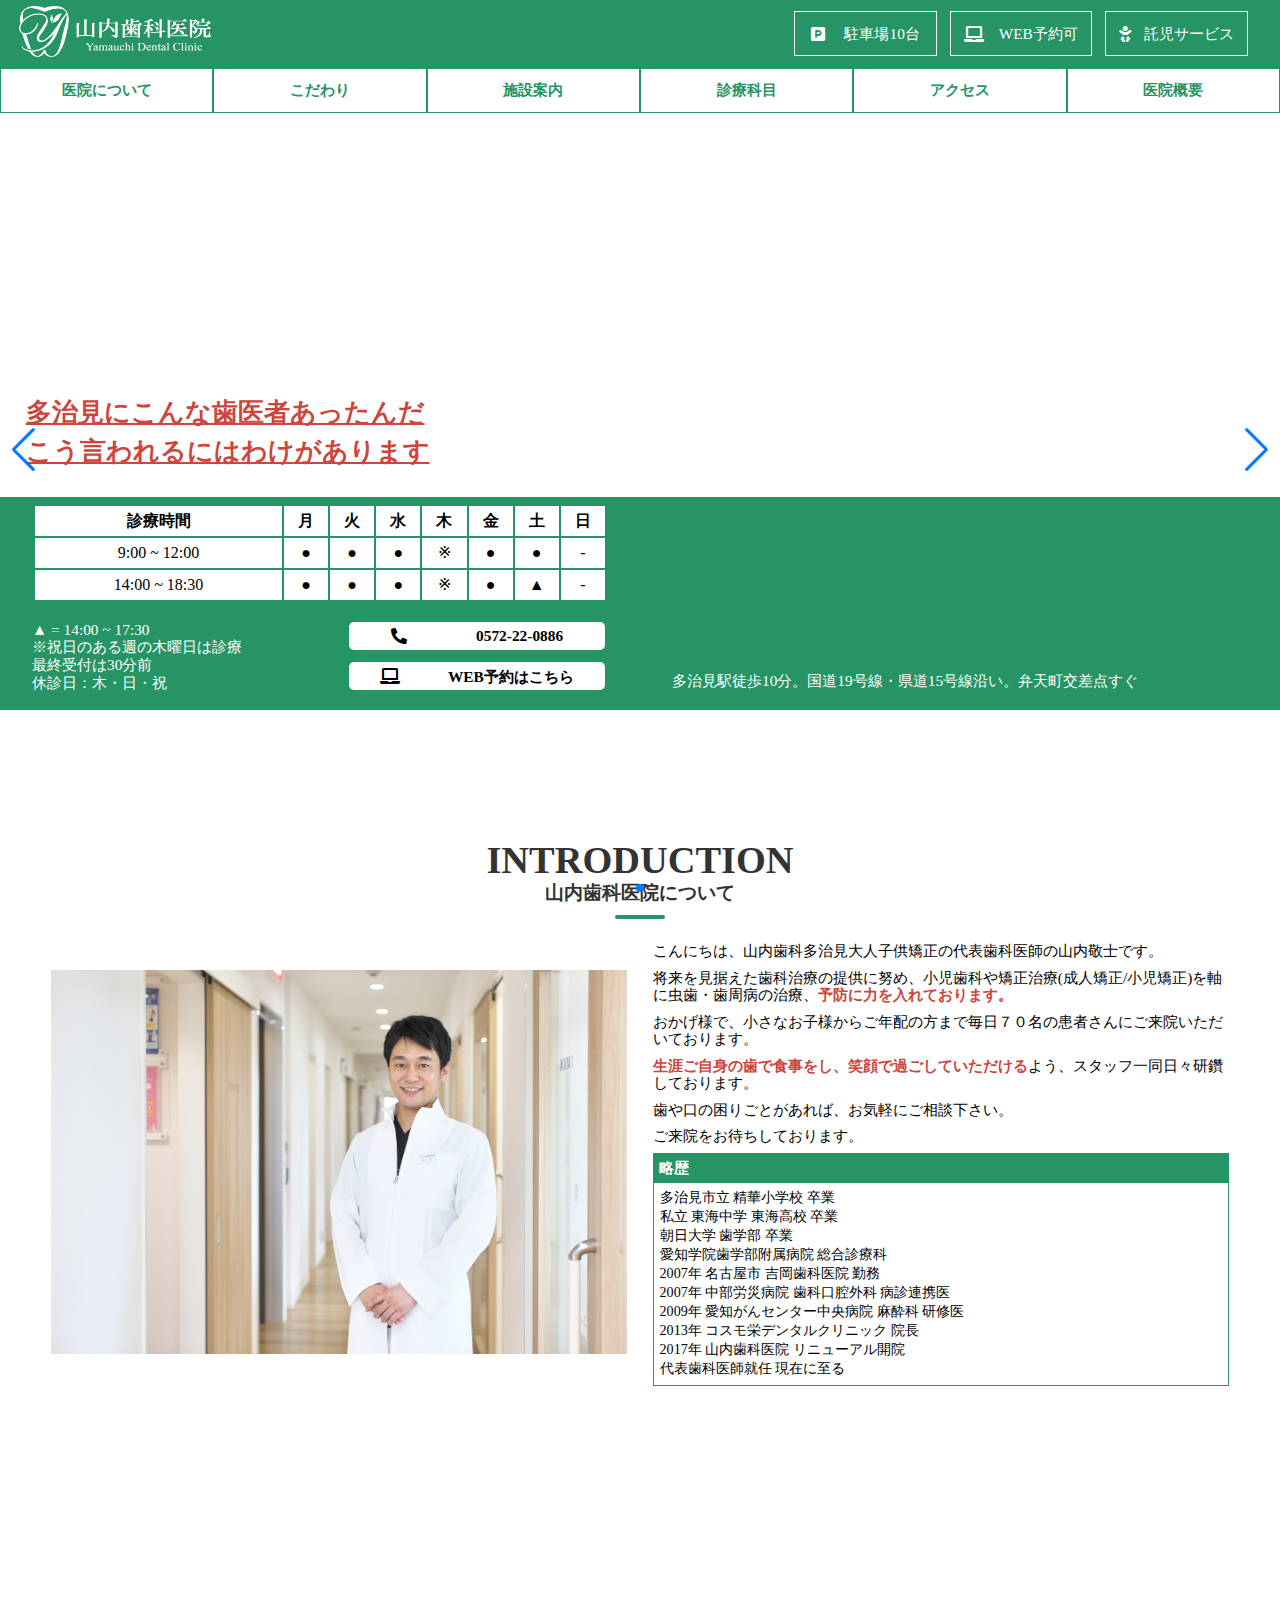
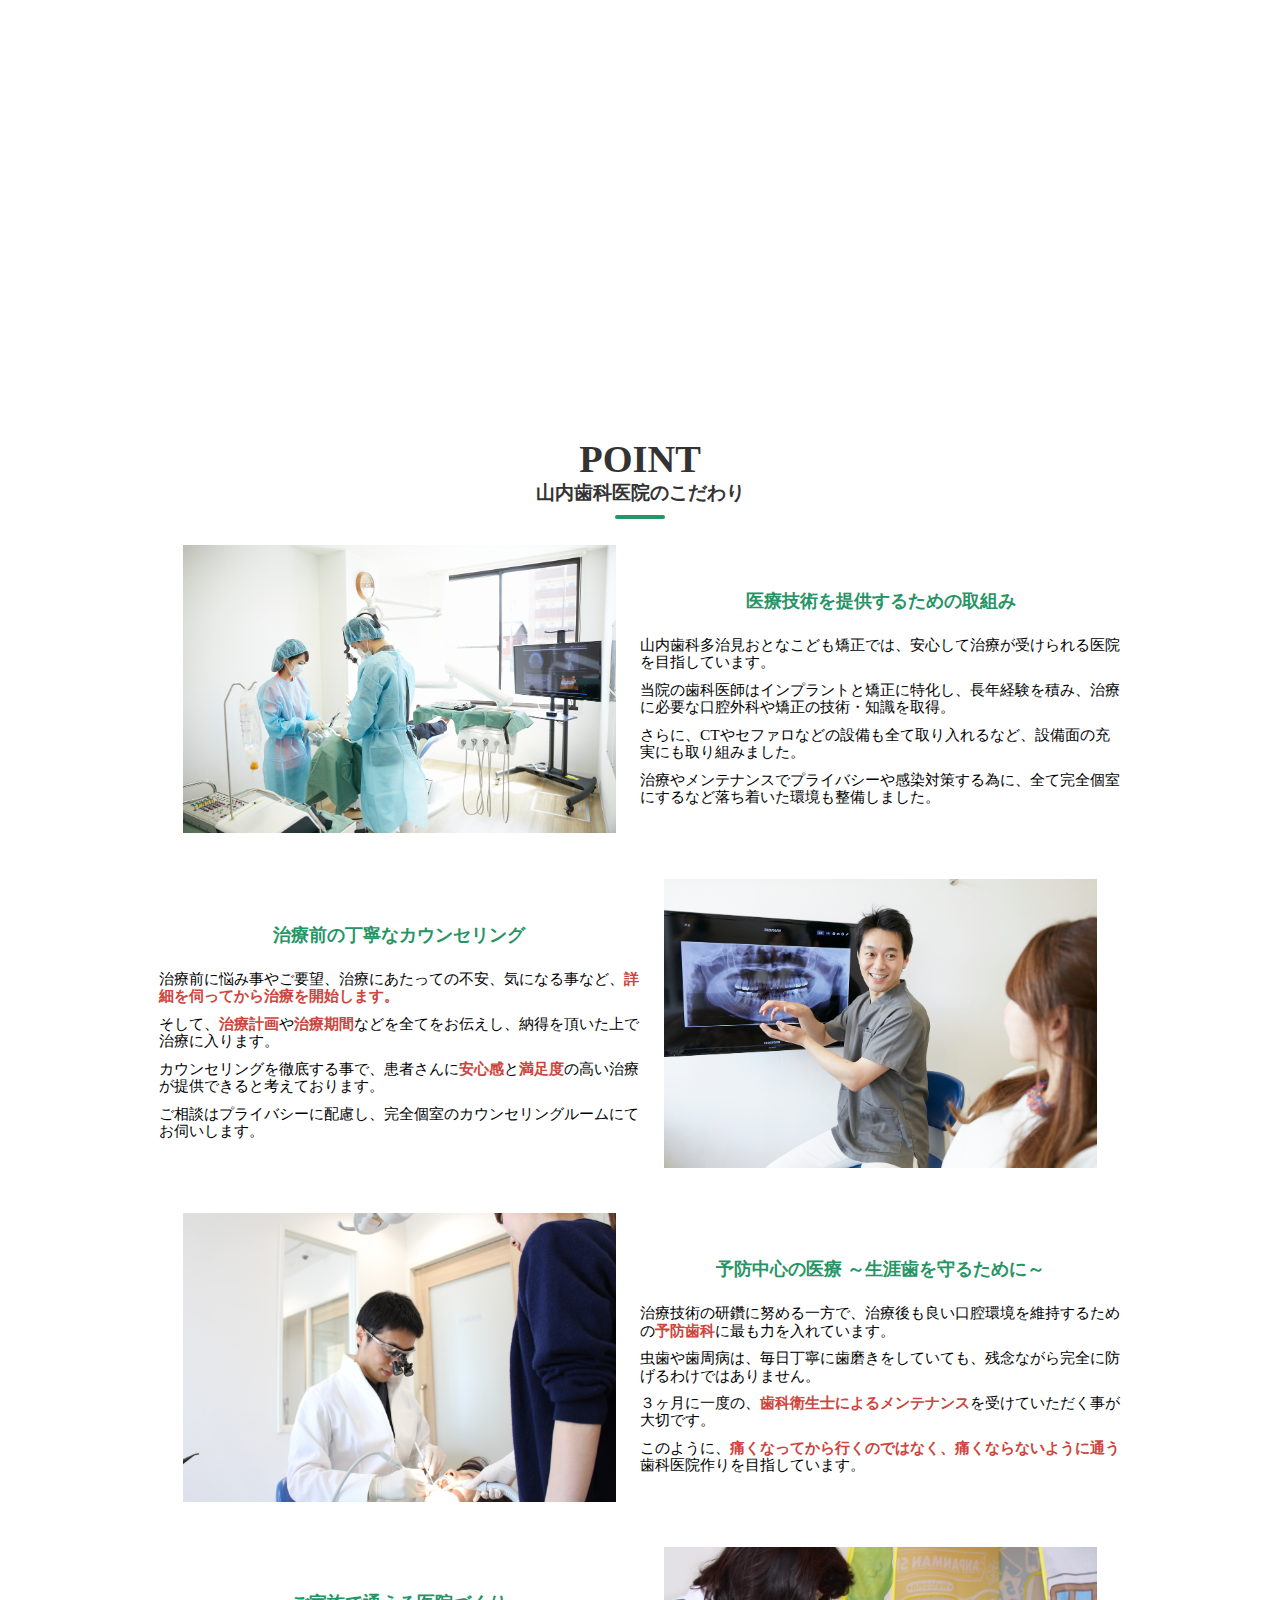
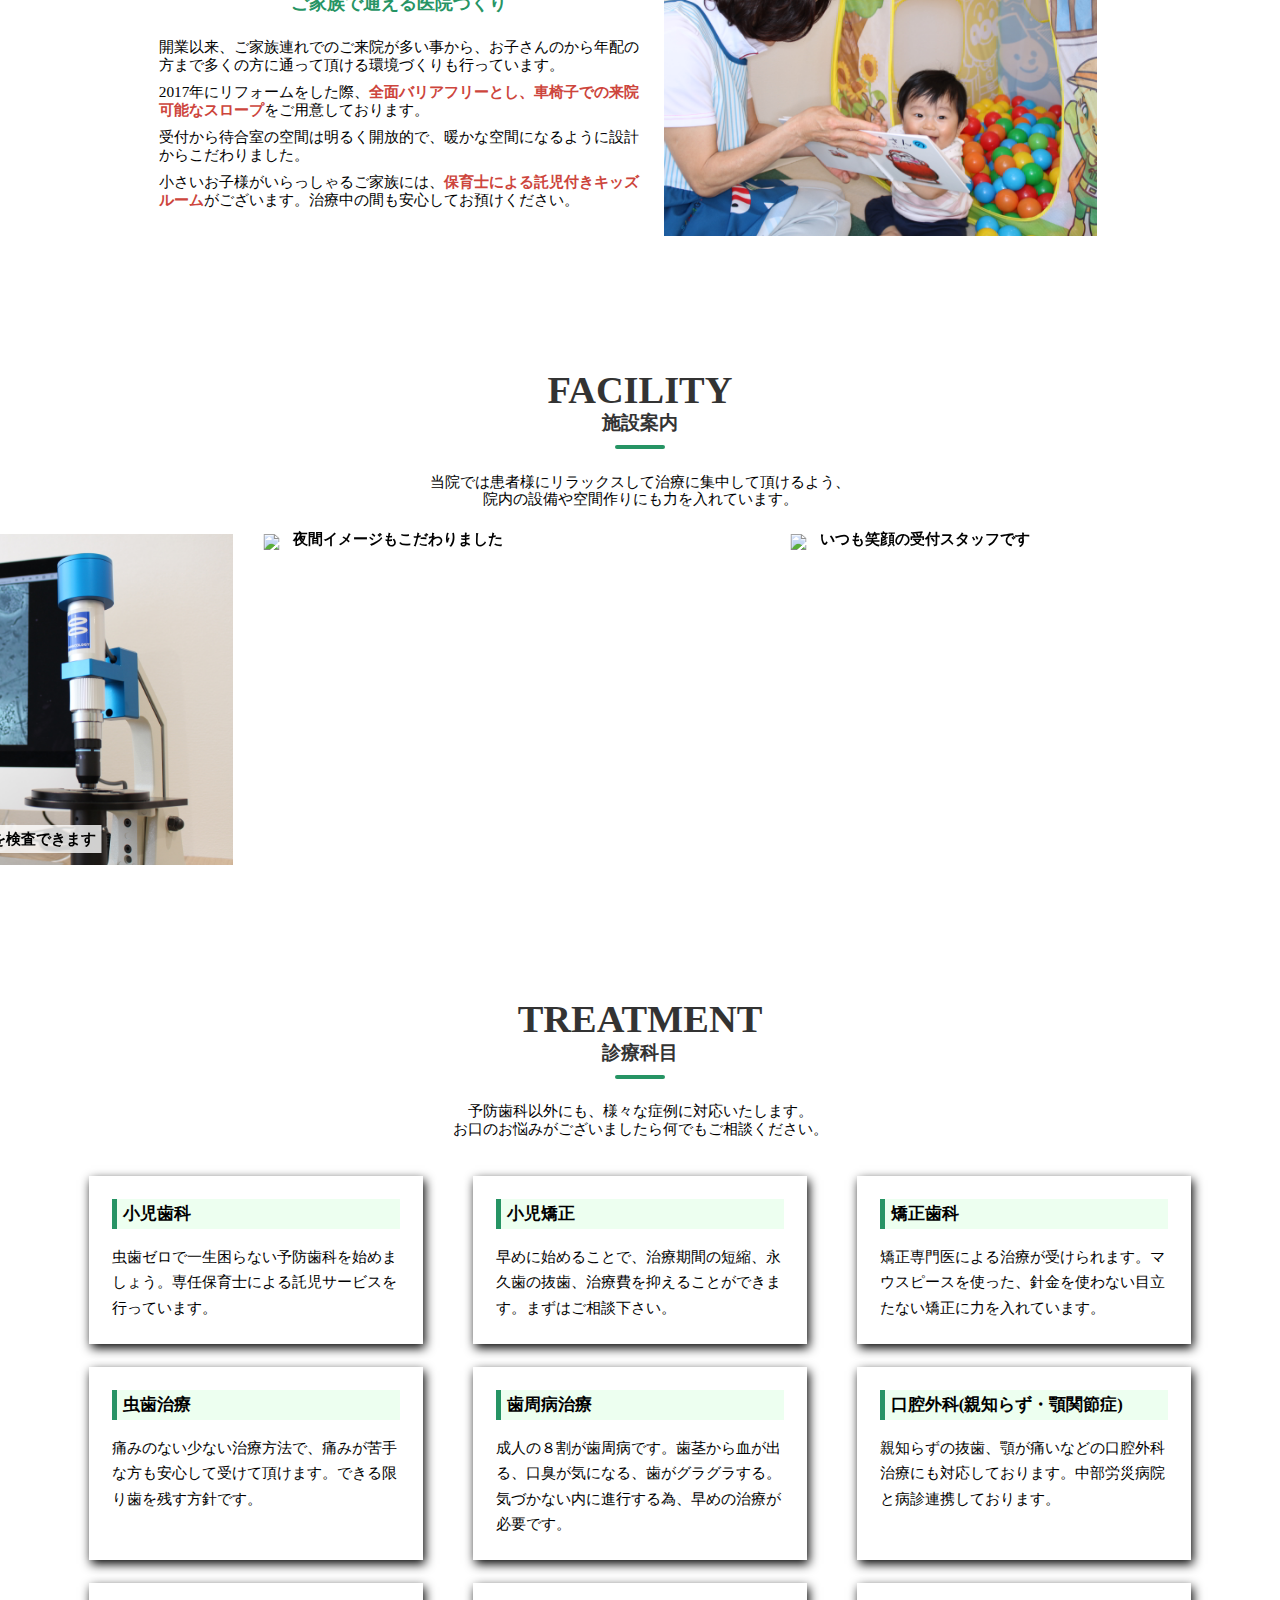
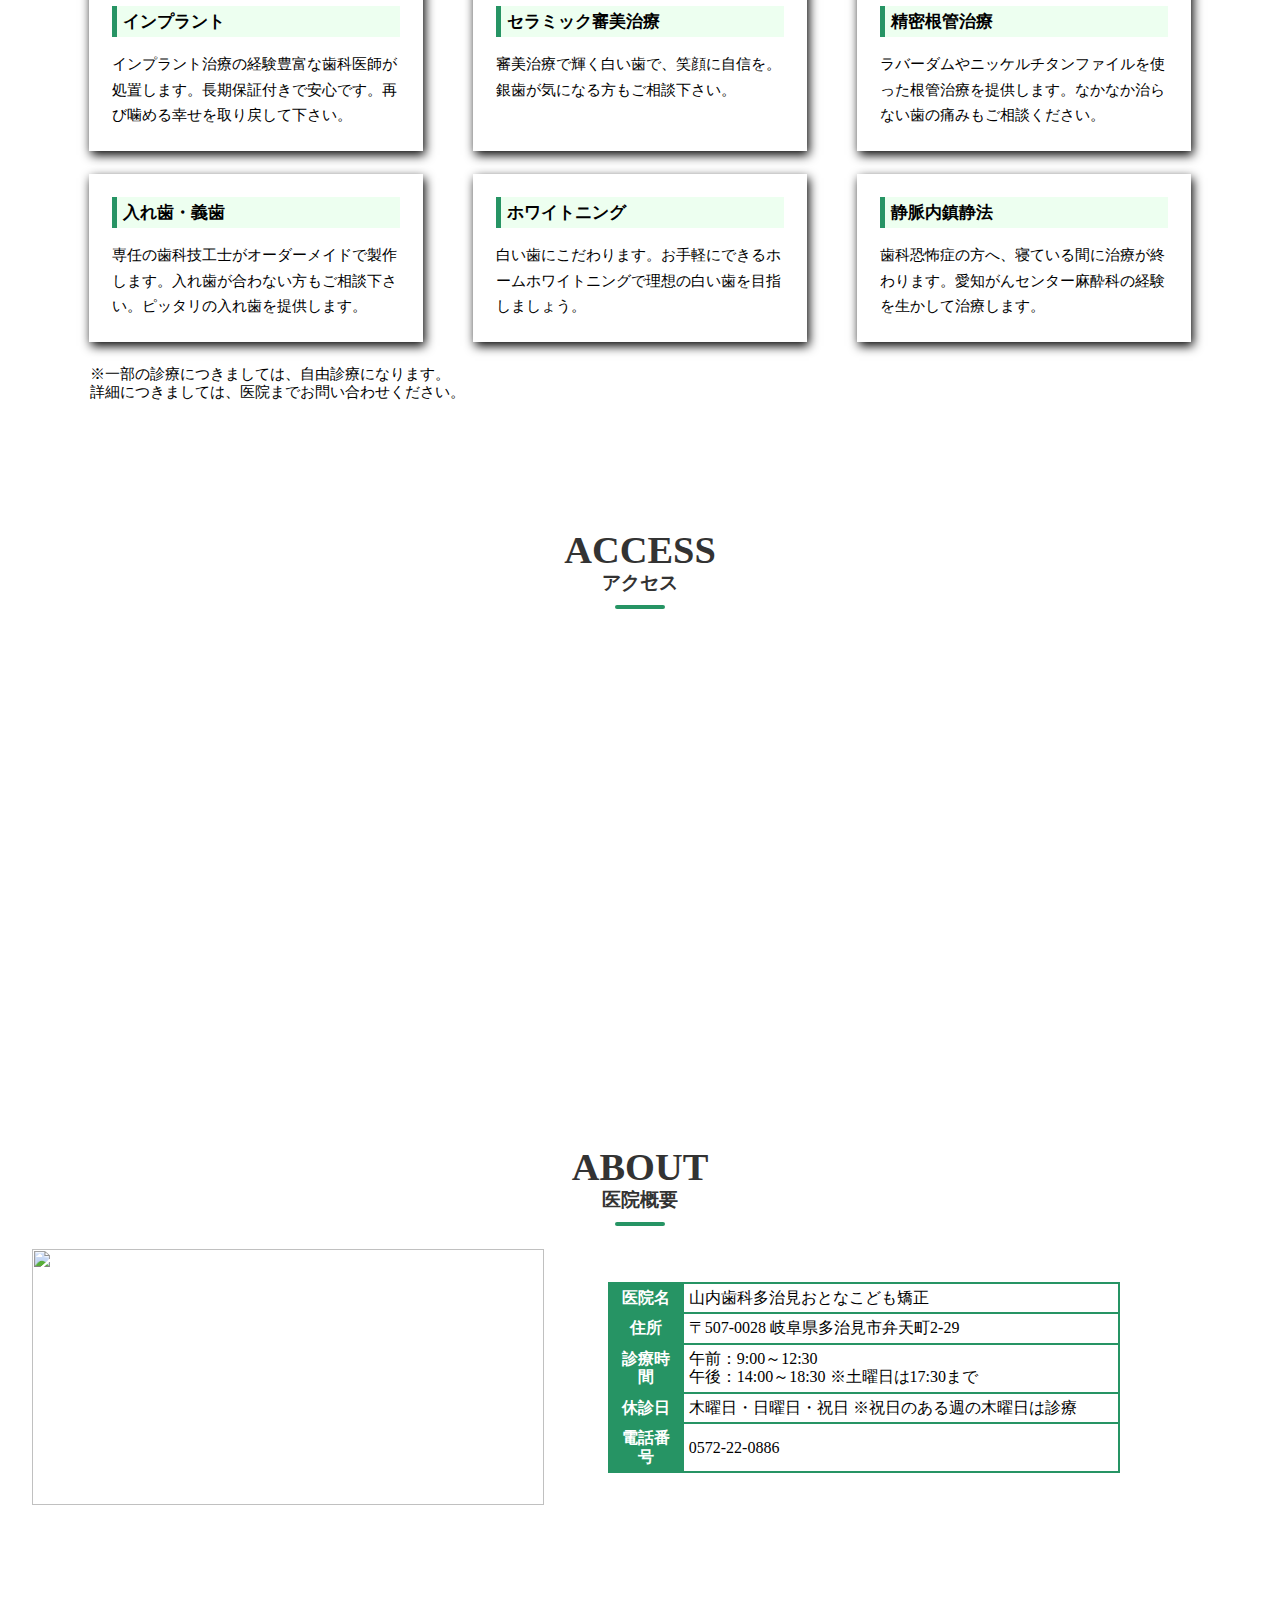
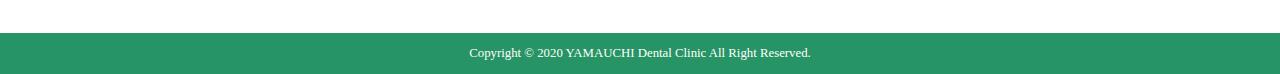
==== commit 8bf5512f: "update" ====
--- a/index.html
+++ b/index.html
@@ -1,16 +1,14 @@
 <!DOCTYPE html>
 <html>
     <head>
-
         <!-- Google Tag Manager -->
         <script>(function(w,d,s,l,i){w[l]=w[l]||[];w[l].push({'gtm.start':
             new Date().getTime(),event:'gtm.js'});var f=d.getElementsByTagName(s)[0],
                 j=d.createElement(s),dl=l!='dataLayer'?'&l='+l:'';j.async=true;j.src=
                 'https://www.googletagmanager.com/gtm.js?id='+i+dl;f.parentNode.insertBefore(j,f);
         })(window,document,'script','dataLayer','GTM-MFZNXJK');</script>
-        <!-- End Google Tag Manager -->
-
-        <!-- Begin Mieruca Embed Code -->
+
+        <!-- Mieruca Embed Code -->
         <script type="text/javascript" id="mierucajs">
             window.__fid = window.__fid || [];__fid.push([931464137]);
             (function() {
@@ -30,484 +28,534 @@
                 document.readyState != "complete" ? (window.attachEvent ? window.attachEvent("onload", mieruca) : window.addEventListener("load", mieruca, false)) : mieruca();
             })();
         </script>
-        <!-- End Mieruca Embed Code -->
-
+
+        <!-- head tags -->
         <meta charset="UTF-8"/>
         <title>多治見市の歯科医院 | 山内歯科医院</title>
-        <link rel="icon" type="image/png" href="https://yamauchi220886.com/lp/img/icon.png" sizes="32x32">
-        <link rel="icon" type="image/png" href="https://yamauchi220886.com/lp/img/icon.png" sizes="16x16">
-        <link rel="stylesheet" href="css/lp_styles.css">
-        <link rel="stylesheet" href="css/lp_styles_basic.css">
-        <link rel="stylesheet" href="css/reset.css">
-        <link rel="stylesheet" href="css/swiper.css">
-        <meta name="robots" content="noindex">
-        <meta name="viewport" content="width=device-width, initial-scale=1.0, minimum-scale=1.0, maximum-scale=1.0, user-scalable=no">
-
+        <link rel="icon" type="image/png" href="" sizes="32x32">
+        <link rel="icon" type="image/png" href="" sizes="16x16">
+        <link rel="stylesheet" href="./css/reset.css">
+        <link rel="stylesheet" href="./css/style.css">
+        <link rel="stylesheet" href="./css/font_awesome.css">
+        <link rel="stylesheet" href="https://unpkg.com/swiper/swiper-bundle.min.css">
+        <meta name="viewport" content="width=device-width,initial-scale=1">
+        <script src="https://kit.fontawesome.com/b79156a393.js" crossorigin="anonymous"></script>
     </head>
 
     <body>
-
         <!-- Google Tag Manager (noscript) -->
-        <noscript><iframe src="https://www.googletagmanager.com/ns.html?id=GTM-MFZNXJK"
-                          height="0" width="0" style="display:none;visibility:hidden"></iframe></noscript>
-        <!-- End Google Tag Manager (noscript) -->
-
-        <!-- アイキャッチ -->
-        <div class="eyecatch" id="0">
-            <img class="spNone" src="img/eyecatch.png">
-
-            <p class="pcNone">◆多治見駅徒歩10分。国道19号線・県道15号線沿い。弁天町交差点すぐ。</p>
-            <div class="pcNone topbanner">
-                <img class="toplogo" src="img/logo.png">
-                <div class="comversion">
-                    <a href="tel:0572220886">
-                        <img class="tel-banner" src="img/tel-banner.png">
-                    </a>
-                    <a href="https://apo-toolboxes.stransa.co.jp/user/web/427367769bf9047a502b06e01132f326/reservations" rel="external">
-                        <img class="top-icon" src="img/top-icon.png">
-                    </a>
-                </div>
-            </div>
-            <img class="speyecatch pcNone" src="img/eyecatch_sp.png">
-        </div>
-        <!-- アイキャッチ -->
-
-        <section class="container">
-
-            <!-- メニュー -->
-            <div class="menu">
-                <nav>
-                    <ul>
-                        <li><a href="index.html#1"><span>INTRODUCTION</span><br>山内歯科医院について</a></li>
-                        <li><a href="index.html#2"><span>POINT</span><br>山内歯科医院のこだわり</a></li>
-                        <li><a href="index.html#4"><span>FACILITY</span><br>施設案内</a></li>
-                        <li><a href="index.html#3"><span>TREATMENT</span><br>診療科目</a></li>
-                        <li><a href="index.html#5"><span>ACCESS</span><br>アクセス</a></li>
-                        <li><a href="index.html#6"><span>ABOUT</span><br>医院概要</a></li>
-                    </ul>
-                </nav>
-            </div>
-            <!-- メニュー -->
+        <noscript><iframe src="https://www.googletagmanager.com/ns.html?id=GTM-MFZNXJK" height="0" width="0" style="display:none;visibility:hidden"></iframe></noscript>
+
+
+        <!-- ======== header ======== -->
+        <header>
+
+            <!-- top -->
+            <div id="header_top">
+                <div id="header_logo">
+                    <img src="./img/header_logo.png">
+                </div>
+                <div id="header_top_info">
+                    <div class="header_top_info_box">
+                        <i class="fas fa-parking"></i>
+                        <p>駐車場10台</p>
+                    </div>
+                    <div class="header_top_info_box">
+                        <i class="fas fa-laptop"></i>
+                        <p>WEB予約可</p>
+                    </div>
+                    <div class="header_top_info_box">
+                        <i class="fas fa-baby"></i>
+                        <p>託児サービス</p>
+                    </div>
+                </div>
+            </div>
+
+            <!-- menu -->
+            <nav id="header_menu">
+                <ul>
+                    <a href="#introduction"><li>医院について</li></a>
+                    <a href="#point"><li>こだわり</li></a>
+                    <a href="#facility"><li>施設案内</li></a>
+                    <a href="#treatment"><li>診療科目</li></a>
+                    <a href="#access"><li>アクセス</li></a>
+                    <a href="#about"><li>医院概要</li></a>
+                </ul>
+            </nav>
+
+            <!-- eyecatch -->
+            <div id="header_eyecatch">
+                <div id="header_eyecatch_text">
+                    <p>多治見にこんな歯医者あったんだ</p>
+                    <p>こう言われるにはわけがあります</p>
+                </div>
+            </div>
+
+            <!-- info -->
+            <div id="header_info">
+
+                <div class="header_info_wrap">
+                    <!-- table -->
+                    <div id="header_info_table">
+                        <table>
+                            <tr>
+                                <th>診療時間</th>
+                                <th>月</th>
+                                <th>火</th>
+                                <th>水</th>
+                                <th>木</th>
+                                <th>金</th>
+                                <th>土</th>
+                                <th>日</th>
+                            </tr>
+                            <tr>
+                                <td>9:00 ~ 12:00</td>
+                                <td>●</td>
+                                <td>●</td>
+                                <td>●</td>
+                                <td>※</td>
+                                <td>●</td>
+                                <td>●</td>
+                                <td>-</td>
+                            </tr>
+                            <tr>
+                                <td>14:00 ~ 18:30</td>
+                                <td>●</td>
+                                <td>●</td>
+                                <td>●</td>
+                                <td>※</td>
+                                <td>●</td>
+                                <td>▲</td>
+                                <td>-</td>
+                            </tr>
+                        </table>
+                    </div>
+                    <!-- reservation -->
+                    <div id="header_info_reservation">
+                        <div id="header_info_reservation_wrap_left">
+                            <p>▲ = 14:00 ~ 17:30</p>
+                            <p>※祝日のある週の木曜日は診療</p>
+                            <p>最終受付は30分前</p>
+                            <p>休診日：木・日・祝</p>
+                        </div>
+                        <div id="header_info_reservation_wrap_right">
+                            <a href="tel:0572-22-0886">
+                                <i class="fas fa-phone-alt"></i>
+                                <p>0572-22-0886</p>
+                            </a>
+                            <a href="https://apo-toolboxes.stransa.co.jp/user/web/427367769bf9047a502b06e01132f326/reservations" target="_blank" rel=”noopener”>
+                                <i class="fas fa-laptop"></i>
+                                <p>WEB予約はこちら</p>
+                            </a>
+                        </div>
+                    </div>
+                </div>
+
+                <div class="header_info_wrap">
+                    <!-- map -->
+                    <div id="header_info_map">
+                        <iframe src="https://www.google.com/maps/embed?pb=!1m14!1m8!1m3!1d13018.346707795465!2d137.128769!3d35.341084!3m2!1i1024!2i768!4f13.1!3m3!1m2!1s0x0%3A0xc45df29bea5f392a!2z5bGx5YaF5q2v56eR5Yy76Zmi44CQ5aSa5rK76KaL5biC5byB5aSp55S644O75q2v5Yy76ICF44CR!5e0!3m2!1sja!2sjp!4v1548669516798" frameborder="0" style="border:0" allowfullscreen></iframe>
+                    </div>
+                    <!-- access -->
+                    <div id="header_info_access">
+                        <p>多治見駅徒歩10分。国道19号線・県道15号線沿い。弁天町交差点すぐ</p>
+                    </div>
+                </div>
+            </div>
+
+        </header>
+
+        <!-- ======== introduction ======== -->
+        <section id="introduction">
+            <div class="section_title">
+                <h2>INTRODUCTION</h2>
+                <h3>山内歯科医院について</h3>
+            </div>
+            <div id="introduction_main">
+                <div id="introduction_main_img">
+                    <img src="./img/introduction_01.jpg">
+                </div>
+                <div id="introduction_main_text">
+                    <p>こんにちは、山内歯科多治見大人子供矯正の代表歯科医師の山内敬士です。</p>
+                    <p>将来を見据えた歯科治療の提供に努め、小児歯科や矯正治療(成人矯正/小児矯正)を軸に虫歯・歯周病の治療、<strong>予防に力を入れております。</strong></p>
+                    <p>おかげ様で、小さなお子様からご年配の方まで毎日７０名の患者さんにご来院いただいております。</p>
+                    <p><strong>生涯ご自身の歯で食事をし、笑顔で過ごしていただける</strong>よう、スタッフ一同日々研鑽しております。</p>
+                    <p>歯や口の困りごとがあれば、お気軽にご相談下さい。</p>
+                    <p>ご来院をお待ちしております。</p>
+                    <div id="brief_history">
+                        <div id="brief_history_title">
+                            <p>略歴</p>
+                        </div>
+                        <ul>
+                            <li>多治見市立 精華小学校 卒業</li>
+                            <li>私立 東海中学 東海高校 卒業</li>
+                            <li>朝日大学 歯学部 卒業</li>
+                            <li>愛知学院歯学部附属病院 総合診療科</li>
+                            <li>2007年 名古屋市 吉岡歯科医院 勤務</li>
+                            <li>2007年 中部労災病院 歯科口腔外科 病診連携医</li>
+                            <li>2009年 愛知がんセンター中央病院 麻酔科 研修医</li>
+                            <li>2013年 コスモ栄デンタルクリニック 院長</li>
+                            <li>2017年 山内歯科医院 リニューアル開院</li>
+                            <li>代表歯科医師就任 現在に至る</li>
+                        </ul>
+                    </div>
+                </div>
+            </div>
+
+            <!-- movie -->
+            <div id="movie">
+                <iframe id="movie_pc" class="hide_spn" width="560" height="315" src="https://www.youtube.com/embed/-hzgoXcHjQw" frameborder="0"allow="accelerometer; autoplay; encrypted-media; gyroscope; picture-in-picture" allowfullscreen></iframe>
+                <iframe id="movie_spn" class="hide_pc" src="https://www.youtube.com/embed/GqtNxdVYap4" allow="accelerometer; autoplay; encrypted-media; gyroscope; picture-in-picture" allowfullscreen="" width="400" height="200" frameborder="0"></iframe>
+            </div>
 
         </section>
 
-        <!-- 院長からのメッセージ -->
-        <div class="message content" id="1">
-            <h2 class="titile slide-bottom"><em>INTRODUCTION</em><br>山内歯科医院について</h2>
-            <section class="container">
-                <div class="message-box">
-                    <div class="message-left">
-                        <img src="img/yamauchi_doctor2.png">
-                    </div>
-                    <div class="message-right">
-                        <p>こんにちは。山内歯科医院の代表歯科医師の山内敬士です。</p>
-                        <p>2017年より、山内歯科医院はリニューアル開院をし、新たなスタートを切りました。</p>
-                        <p>これまでに培ってきた、地域に根差した歯科医療をベースに、<strong>多治見市の皆さまの虫歯と歯周病を無くす</strong>というテーマを掲げました。</p>
-                        <p><strong>予防</strong>を中心とした、患者さまに寄り添った歯科診療を行っていきたいと考えています。</p>
-                        <p><strong>生涯ご自分の歯で食事をし、笑顔で過ごしていただける</strong>よう、スタッフ一同日々研鑽に励んでおります。</p>
-                        <p>歯やお口のことでお困りごとがおありの方、どうぞそのまま放置せず、山内歯科医院のドアを開けてください。</p>
-                        <p>ご来院をお待ちいたしております。</p>
-                        <div class="accbox">
-                            <label for="label1">略　歴</label>
-                            <input type="checkbox" id="label1" class="cssacc" />
-                            <div class="accshow">
-                                <p>
-                                多治見市立　精華小学校　卒業<br>
-                                私立　東海中学 東海高校　卒業<br>
-                                朝日大学　歯学部 　卒業<br>
-                                愛知学院歯学部附属病院　総合診療科<br>
-                                2007年 名古屋市 吉岡歯科医院 勤務<br>
-                                2007年 中部労災病院 歯科口腔外科 病診連携医<br>
-                                2009年 愛知がんセンター中央病院 麻酔科 研修医<br>
-                                2013年 コスモ栄デンタルクリニック 院長<br>
-                                2017年 山内歯科医院 リニューアル開院<br>
-                                代表歯科医師就任　現在に至る<br>
-                                </p>
-                            </div>
-                        </div>
-                    </div>
-                </div>
-
-                <!-- 動画 -->
-                <div class="movie">
-                    <iframe class="spNone" width="560" height="315" src="https://www.youtube.com/embed/GqtNxdVYap4" frameborder="0" allow="accelerometer; autoplay; encrypted-media; gyroscope; picture-in-picture" allowfullscreen></iframe>
-                    <iframe class="pcNone" width="400" height="200" src="https://www.youtube.com/embed/GqtNxdVYap4" frameborder="0" allow="accelerometer; autoplay; encrypted-media; gyroscope; picture-in-picture" allowfullscreen></iframe>
-                </div>
-                <!-- 動画 -->
-
-            </section>
-        </div>
-        <!-- 院長からのメッセージ -->
-
-        <!-- 山内歯科医院のこだわり-->
-        <div class="point content" id="2">
-            <h2 class="titile"><em>POINT</em><br>山内歯科医院のこだわり</h2>
-            <section class="container">
-                <div class="point-box spNone">
-                    <div class="point-section">
-                        <div class="point-img Left">
-                            <img src="img/IMG_1869_2.jpg">
-                        </div>
-                        <div class="point-content Right" style="background-image: url(img/background01.png);">
-                            <h3>医療技術を提供するための取組み</h3>
-                            <p>山内歯科医院では、<strong>多治見に居ながら名古屋と同等の治療が受けられる医院</strong>を目指しています。</p>
-                            <p>当医院の院長は<strong>インプラントに特化した医院で長年経験を積み</strong>、治療に必要な口腔外科や麻酔などの技術・知識を修得。</p>
-                            <p>さらに、治療の際に必要となるCTなどの設備も、リニューアルを機に全て取り入れるなど、設備面の充実にも取り組みました。</p>
-                            <p>治療室やオペ室は治療に集中できるよう、全て<strong>完全個室</strong>にするなど、落ち着いた環境で治療に集中して頂ける環境も整備いたしました。</p>
-                        </div>
-                    </div>
-                    <div class="point-section">
-                        <div class="point-content Left" style="background-image: url(img/background02.png);">
-                            <h3>治療前の丁寧なカウンセリング</h3>
-                            <p>山内歯科医院では、治療前に患者様のお悩み事やご要望、治療にあたっての不安、気になる事など、<strong>詳細を伺ってから治療を開始する</strong>事を心がけています。</p>
-                            <p>そして、こちらの<strong>治療計画</strong>や<strong>料金</strong>などを全てをお伝えし、ご納得を頂いた上で治療に入ります。</p>
-                            <p>カウンセリングを徹底する事で、患者様に<strong>納得度</strong>と<strong>満足度</strong>の高い治療が提供できると考えております。</p>
-                            <p>お話はプライバシーに配慮し、完全個室のカウンセリングルームにてお伺いします。</p>
-                        </div>
-                        <div class="point-img Right">
-                            <img src="img/IMG_1985_2.JPG">
-                        </div>
-                    </div>
-                    <div class="point-section">
-                        <div class="point-img Left">
-                            <img src="img/dh1.jpg">
-                        </div>
-                        <div class="point-content Right" style="background-image: url(img/background03.png);">
-                            <h3>予防中心の医療 ～生涯歯を守るために～</h3>
-                            <p>当院では、治療技術の研鑽に努める一方で、治療後も良い口腔環境を維持するための<strong>予防歯科</strong>に最も力を入れています。</p>
-                            <p>むし歯や歯周病は、毎日丁寧に歯磨きをしていても、残念ながら完全に防げるわけではありません。</p>
-                            <p>数ヶ月に一度の、<strong>プロによるメンテナンス</strong>を受けていただく事が大切です。</p>
-                            <p>このように、<strong>痛くなってから行くのではなく、痛くなる前に通う</strong>医院作りを目指しています。</p>
-                        </div>
-                    </div>
-                    <div class="point-section">
-                        <div class="point-content Left" style="background-image: url(img/background04.png);">
-                            <h3>ご家族で通える医院づくり</h3>
-                            <p>当院は、開業以来ご家族連れでのご来院が多い事から、多くのご年代の方に通って頂ける環境づくりも行っています。</p>
-                            <p>2017年にリフォームをした際、入り口は<strong>バリアフリーのスロープ</strong>をご用意しております。</p>
-                            <p>受付から待合室の空間は明るく開放的で、暖かな空間になるように設計からこだわりました。</p>
-                            <p>小さいお子様がいらっしゃるご家庭には、<strong>保育士のいるキッズルーム</strong>がございます。親御さんが治療中の間も安心してお預けください。</p>
-                        </div>
-                        <div class="point-img Right">
-                            <img src="img/muryo-takuji.jpg">
-                        </div>
-                    </div>
-                </div>
-                <div class="point-box pcNone">
-                    <div class="point-section">
-                        <div class="point-content" style="background-image: url(img/background01.png);">
-                            <h3>医療技術を提供するための取組み</h3>
-                            <p>山内歯科医院では、<strong>多治見に居ながら名古屋と同等の治療が受けられる医院</strong>を目指しています。</p>
-                            <p>当医院の院長は<strong>インプラントに特化した医院で長年経験を積み</strong>、治療に必要な口腔外科や麻酔などの技術・知識を修得。</p>
-                            <p>さらに、治療の際に必要となるCTなどの設備も、リニューアルを機に全て取り入れるなど、設備面の充実にも取り組みました。</p>
-                            <p>治療室やオペ室は治療に集中できるよう、全て<strong>完全個室</strong>にするなど、落ち着いた環境で治療に集中して頂ける環境も整備いたしました。</p>
-                        </div>
-                        <div class="point-img">
-                            <img src="img/IMG_1869_2.jpg">
-                        </div>
-                    </div>
-                    <div class="point-section">
-                        <div class="point-content" style="background-image: url(img/background02.png);">
-                            <h3>治療前の丁寧なカウンセリング</h3>
-                            <p>山内歯科医院では、治療前に患者様のお悩み事やご要望、治療にあたっての不安、気になる事など、<strong>詳細を伺ってから治療を開始する</strong>事を心がけています。</p>
-                            <p>そして、こちらの<strong>治療計画</strong>や<strong>料金</strong>などを全てをお伝えし、ご納得を頂いた上で治療に入ります。</p>
-                            <p>カウンセリングを徹底する事で、患者様に<strong>納得度</strong>と<strong>満足度</strong>の高い治療が提供できると考えております。</p>
-                            <p>お話はプライバシーに配慮し、完全個室のカウンセリングルームにてお伺いします。</p>
-                        </div>
-                        <div class="point-img">
-                            <img src="img/IMG_1985_2.JPG">
-                        </div>
-                    </div>
-                    <div class="point-section">
-                        <div class="point-content" style="background-image: url(img/background03.png);">
-                            <h3>予防中心の医療 ～生涯歯を守るために～</h3>
-                            <p>当院では、治療技術の研鑽に努める一方で、治療後も良い口腔環境を維持するための<strong>予防歯科</strong>に最も力を入れています。</p>
-                            <p>むし歯や歯周病は、毎日丁寧に歯磨きをしていても、残念ながら完全に防げるわけではありません。</p>
-                            <p>数ヶ月に一度の、<strong>プロによるメンテナンス</strong>を受けていただく事が大切です。</p>
-                            <p>このように、<strong>痛くなってから行くのではなく、痛くなる前に通う</strong>医院作りを目指しています。</p>
-                        </div>
-                        <div class="point-img">
-                            <img src="img/dh1.jpg">
-                        </div>
-                    </div>
-                    <div class="point-section">
-                        <div class="point-content" style="background-image: url(img/background04.png);">
-                            <h3>ご家族で通える医院づくり</h3>
-                            <p>当院は、開業以来ご家族連れでのご来院が多い事から、多くのご年代の方に通って頂ける環境づくりも行っています。</p>
-                            <p>2017年にリフォームをした際、入り口は<strong>バリアフリーのスロープ</strong>をご用意しております。</p>
-                            <p>受付から待合室の空間は明るく開放的で、暖かな空間になるように設計からこだわりました。</p>
-                            <p>小さいお子様がいらっしゃるご家庭には、<strong>保育士のいるキッズルーム</strong>がございます。親御さんが治療中の間も安心してお預けください。</p>
-                        </div>
-                        <div class="point-img">
-                            <img src="img/muryo-takuji.jpg">
-                        </div>
-                    </div>
-                </div>
-            </section>
-        </div>
-        <!-- 山内歯科医院のこだわり -->
-
-        <!-- 施設案内-->
-        <div class="facility content" id="4">
-            <h2 class="titile"><em>FACILITY</em><br>施設案内</h2>
-            <p class="explain spNone">当院では患者様にリラックスして治療に集中して頂けるよう、<br>院内の設備や空間作りにも力を入れています。</p>
-            <p class="explain pcNone">当院では患者様にリラックスして治療に集中して頂けるよう、院内の設備や空間作りにも力を入れています。</p>
-            <section class="container">
-
-                <!-- スライダー -->
-                <div class="swiper-container spNone">
-                    <div class="swiper-wrapper">
-                        <div class="swiper-slide">
-                            <img src="img/slide/index1.jpg">
-                            <div class="swiper-slide-content">会話のしやすい開放的な受付</div>
-                        </div>
-                        <div class="swiper-slide">
-                            <img src="img/slide/index2.jpg">
-                            <div class="swiper-slide-content">明るく、暖かな待合室</div>
-                        </div>
-                        <div class="swiper-slide">
-                            <img src="img/slide/index3.jpg">
-                            <div class="swiper-slide-content">待合室と受付を別角度から</div>
-                        </div>
-                        <div class="swiper-slide">
-                            <img src="img/slide/index4.jpg">
-                            <div class="swiper-slide-content">治療室はプライバシーに配慮し、完全個室です</div>
-                        </div>
-                        <div class="swiper-slide">
-                            <img src="img/slide/index5.jpg">
-                            <div class="swiper-slide-content">カウンセリングルームも完全個室となっています</div>
-                        </div>
-                        <div class="swiper-slide">
-                            <img src="img/slide/index6.jpg">
-                            <div class="swiper-slide-content">保育士のいるキッズルームも完備</div>
-                        </div>
-                    </div><!-- .swiper-wrapper -->
-
-                    <div class="swiper-pagination"></div>
-                    <div class="swiper-button-prev"></div>
-                    <div class="swiper-button-next"></div>
-
-                </div><!-- .swiper-container_pc -->
-
-                <div class="swiper-container pcNone">
-                    <div class="swiper-wrapper">
-                        <div class="swiper-slide">
-                            <img src="img/slide/index1.jpg">
-                            <div class="swiper-slide-content">会話のしやすい開放的な受付</div>
-                        </div>
-                        <div class="swiper-slide">
-                            <img src="img/slide/index2.jpg">
-                            <div class="swiper-slide-content">明るく、暖かな待合室</div>
-                        </div>
-                        <div class="swiper-slide">
-                            <img src="img/slide/index3.jpg">
-                            <div class="swiper-slide-content">待合室と受付を別角度から</div>
-                        </div>
-                        <div class="swiper-slide">
-                            <img src="img/slide/index4.jpg">
-                            <div class="swiper-slide-content">治療室はプライバシーに配慮し、完全個室です</div>
-                        </div>
-                        <div class="swiper-slide">
-                            <img src="img/slide/index5.jpg">
-                            <div class="swiper-slide-content">カウンセリングルームも完全個室となっています</div>
-                        </div>
-                        <div class="swiper-slide">
-                            <img src="img/slide/index6.jpg">
-                            <div class="swiper-slide-content">保育士のいるキッズルームも完備</div>
-                        </div>
-                    </div>
-                    <!-- .swiper-wrapper -->
-                    <div class="swiper-pagination"></div>
-                    <div class="swiper-button-prev"></div>
-                    <div class="swiper-button-next"></div>
-                    <!-- .swiper-container_sp -->
-                </div>
-
-            </section>
-        </div>
-        <!-- 施設案内-->
-
-        <!-- 診療科目-->
-        <div class="treatment content" id="3">
-            <h2 class="titile"><em>TREATMENT</em><br>診療科目</h2>
-            <p class="explain">予防歯科以外にも、様々な症例に対応いたします。<br>お口のお悩みがございましたら何でもご相談ください。</p>
-            <section class="container">
-                <div class="textcontainer">
-                    <div class="textbox">
-                        <div class="boxdetale">
-                            <div class="boxtitle">
-                                むし歯治療
-                            </div>
-                            <p class="boxtext">できる限り負担が少なく、歯を残す治療を目指しています。歯が痛くなったら放置せず、 早めに通院しましょう。</p>
-                        </div>
-                    </div>
-                    <div class="textbox">
-                        <div class="boxdetale">
-                            <div class="boxtitle">
-                                予防歯科
-                            </div>
-                            <p class="boxtext">痛くなってからではなく、痛くなる前に通う予防歯科。生涯自分の歯で過ごすための習慣を整えましょう。</p>
-                        </div>
-                    </div>
-                    <div class="textbox">
-                        <div class="boxdetale">
-                            <div class="boxtitle">
-                                インプラント
-                            </div>
-                            <p class="boxtext">歯を失った後、その失われた歯を補う治療法で人工の歯を埋め込む治療です。症例実績の豊富な歯科医師が治療をいたします。</p>
-                        </div>
-                    </div>
-                    <div class="textbox">
-                        <div class="boxdetale">
-                            <div class="boxtitle">
-                                小児歯科
-                            </div>
-                            <p class="boxtext">虫歯が一本もないころから診療を開始し、親御さんと一緒にお子さまの健康で丈夫な歯を育てましょう。</p>
-                        </div>
-                    </div>
-                    <div class="textbox">
-                        <div class="boxdetale">
-                            <div class="boxtitle">
-                                矯正歯科
-                            </div>
-                            <p class="boxtext">きれいな歯並びは自信につながるだけでなく、虫歯・歯周病の予防にも繋がります。お子様の歯並びもご相談ください。</p>
-                        </div>
-                    </div>
-                    <div class="textbox">
-                        <div class="boxdetale">
-                            <div class="boxtitle">
-                                歯周病治療
-                            </div>
-                            <p class="boxtext">成人８割が歯周病と言われています。口臭や出血などは歯周病かもしれません。早目の通院をお奨めします。</p>
-                        </div>
-                    </div>
-                    <div class="textbox">
-                        <div class="boxdetale">
-                            <div class="boxtitle">
-                                入れ歯・義歯
-                            </div>
-                            <p class="boxtext">お口にぴったりと合う入れ歯で毎日の食事をより美味しく楽しくしましょう。入れ歯が合わない方もご相談ください。</p>
-                        </div>
-                    </div>
-                    <div class="textbox">
-                        <div class="boxdetale">
-                            <div class="boxtitle">
-                                口腔外科(親知らず・顎関節症)
-                            </div>
-                            <p class="boxtext">親知らず抜歯、顎関節症などの外科治療にも対応しています。口腔外科出身の歯科医師が治療いたします。</p>
-                        </div>
-                    </div>
-                    <div class="textbox">
-                        <div class="boxdetale">
-                            <div class="boxtitle">
-                                セラミック審美治療
-                            </div>
-                            <p class="boxtext">詰め物、被せものを天然の歯に近い素材の物にすることで、自然な見た目にする事ができます。銀歯が気になる方もご相談ください。</p>
-                        </div>
-                    </div>
-                    <div class="textbox">
-                        <div class="boxdetale">
-                            <div class="boxtitle">
-                                ホワイトニング
-                            </div>
-                            <p class="boxtext">白い歯はあなたの自信と笑顔につながります。ご家庭で手軽にできるホワイトニングをご提供いたします。</p>
-                        </div>
-                    </div>
-                </div>
-            </section>
-            <p class="comments">※一部の診療につきましては保険適用外になる物もございます。</p>
-            <p class="comments">詳細につきましては、医院までお問い合わせください。</p>
-        </div>
-        <!-- 診療科目 -->
-
-        <!-- アクセス-->
-        <div class="access content" id="5">
-            <h2 class="titile"><em>ACCESS</em><br>アクセス</h2>
-            <iframe src="https://www.google.com/maps/embed?pb=!1m14!1m8!1m3!1d13018.346707795465!2d137.128769!3d35.341084!3m2!1i1024!2i768!4f13.1!3m3!1m2!1s0x0%3A0xc45df29bea5f392a!2z5bGx5YaF5q2v56eR5Yy76Zmi44CQ5aSa5rK76KaL5biC5byB5aSp55S644O75q2v5Yy76ICF44CR!5e0!3m2!1sja!2sjp!4v1548669516798" frameborder="0" style="border:0" allowfullscreen></iframe>
-        </div>
-        <!-- アクセス-->
-
-        <!-- 医院概要-->
-        <div class="about content" id="6">
-            <h2 class="titile"><em>ABOUT</em><br>医院概要</h2>
-            <div class="aboutcontent">
-                <div class="aboutleft">
-                    <img src="img/image.png">
-                </div>
-                <div class="aboutright spNone">
-                    <table border="1">
+        <!-- ======== point ======== -->
+        <section id="point">
+            <div class="section_title">
+                <h2>POINT</h2>
+                <h3>山内歯科医院のこだわり</h3>
+            </div>
+            <div id="point_inner">
+                <div class="point_content">
+                    <div class="point_content_img">
+                        <img src="./img/point_01.jpg">
+                    </div>
+                    <div class="point_text">
+                        <h4>医療技術を提供するための取組み</h4>
+                        <p>山内歯科多治見おとなこども矯正では、安心して治療が受けられる医院を目指しています。</p>
+                        <p>当院の歯科医師はインプラントと矯正に特化し、長年経験を積み、治療に必要な口腔外科や矯正の技術・知識を取得。</p>
+                        <p>さらに、CTやセファロなどの設備も全て取り入れるなど、設備面の充実にも取り組みました。</p>
+                        <p>治療やメンテナンスでプライバシーや感染対策する為に、全て完全個室にするなど落ち着いた環境も整備しました。</p>
+                    </div>
+                </div>
+                <div class="point_content">
+                    <div class="point_text hide_spn">
+                        <h4>治療前の丁寧なカウンセリング</h4>
+                        <p>治療前に悩み事やご要望、治療にあたっての不安、気になる事など、<strong>詳細を伺ってから治療を開始します。</strong></p>
+                        <p>そして、<strong>治療計画</strong>や<strong>治療期間</strong>などを全てをお伝えし、納得を頂いた上で治療に入ります。</p>
+                        <p>カウンセリングを徹底する事で、患者さんに<strong>安心感</strong>と<strong>満足度</strong>の高い治療が提供できると考えております。</p>
+                        <p>ご相談はプライバシーに配慮し、完全個室のカウンセリングルームにてお伺いします。</p>
+                    </div>
+                    <div class="point_content_img">
+                        <img src="./img/point_02.jpg">
+                    </div>
+                    <div class="point_text hide_pc">
+                        <h4>治療前の丁寧なカウンセリング</h4>
+                        <p>治療前に悩み事やご要望、治療にあたっての不安、気になる事など、<strong>詳細を伺ってから治療を開始します。</strong></p>
+                        <p>そして、<strong>治療計画</strong>や<strong>治療期間</strong>などを全てをお伝えし、納得を頂いた上で治療に入ります。</p>
+                        <p>カウンセリングを徹底する事で、患者さんに<strong>安心感</strong>と<strong>満足度</strong>の高い治療が提供できると考えております。</p>
+                        <p>ご相談はプライバシーに配慮し、完全個室のカウンセリングルームにてお伺いします。</p>
+                    </div>
+                </div>
+                <div class="point_content">
+                    <div class="point_content_img">
+                        <img src="./img/point_03.jpg">
+                    </div>
+                    <div class="point_text">
+                        <h4>予防中心の医療 ～生涯歯を守るために～</h4>
+                        <p>治療技術の研鑽に努める一方で、治療後も良い口腔環境を維持するための<strong>予防歯科</strong>に最も力を入れています。</p>
+                        <p>虫歯や歯周病は、毎日丁寧に歯磨きをしていても、残念ながら完全に防げるわけではありません。</p>
+                        <p>３ヶ月に一度の、<strong>歯科衛生士によるメンテナンス</strong>を受けていただく事が大切です。</p>
+                        <p>このように、<strong>痛くなってから行くのではなく、痛くならないように通う</strong>歯科医院作りを目指しています。</p>
+                    </div>
+                </div>
+                <div class="point_content">
+                    <div class="point_text hide_spn">
+                        <h4>ご家族で通える医院づくり</h4>
+                        <p>開業以来、ご家族連れでのご来院が多い事から、お子さんのから年配の方まで多くの方に通って頂ける環境づくりも行っています。</p>
+                        <p>2017年にリフォームをした際、<strong>全面バリアフリーとし、車椅子での来院可能なスロープ</strong>をご用意しております。</p>
+                        <p>受付から待合室の空間は明るく開放的で、暖かな空間になるように設計からこだわりました。</p>
+                        <p>小さいお子様がいらっしゃるご家族には、<strong>保育士による託児付きキッズルーム</strong>がございます。治療中の間も安心してお預けください。</p>
+                    </div>
+                    <div class="point_content_img">
+                        <img src="./img/point_04.jpg">
+                    </div>
+                    <div class="point_text hide_pc">
+                        <h4>ご家族で通える医院づくり</h4>
+                        <p>開業以来、ご家族連れでのご来院が多い事から、お子さんのから年配の方まで多くの方に通って頂ける環境づくりも行っています。</p>
+                        <p>2017年にリフォームをした際、<strong>全面バリアフリーとし、車椅子での来院可能なスロープ</strong>をご用意しております。</p>
+                        <p>受付から待合室の空間は明るく開放的で、暖かな空間になるように設計からこだわりました。</p>
+                        <p>小さいお子様がいらっしゃるご家族には、<strong>保育士による託児付きキッズルーム</strong>がございます。治療中の間も安心してお預けください。</p>
+                    </div>
+                </div>
+            </div>
+        </section>
+
+        <!-- ======== facility ======== -->
+        <section id="facility">
+            <div class="section_title">
+                <h2>FACILITY</h2>
+                <h3>施設案内</h3>
+            </div>
+            <div id="facility_text">
+                <p>当院では患者様にリラックスして治療に集中して頂けるよう、<br>
+                院内の設備や空間作りにも力を入れています。</p>
+            </div>
+
+            <!-- swiper -->
+            <div class="swiper-container">
+                <div class="swiper-wrapper">
+                    <div class="swiper-slide">
+                        <img src="./img/facility_01.jpg">
+                        <p class="swiper_text">夜間イメージもこだわりました</p>
+                    </div>
+                    <div class="swiper-slide">
+                        <img src="./img/facility_02.jpg">
+                        <p class="swiper_text">いつも笑顔の受付スタッフです</p>
+                    </div>
+                    <div class="swiper-slide">
+                        <img src="./img/facility_03.jpg">
+                        <p class="swiper_text">個室カウンセリングルームです</p>
+                    </div>
+                    <div class="swiper-slide">
+                        <img src="./img/facility_04.jpg">
+                        <p class="swiper_text">完全個室のプライベート診療室です</p>
+                    </div>
+                    <div class="swiper-slide">
+                        <img src="./img/facility_05.jpg">
+                        <p class="swiper_text">CTとセファロ完備です</p>
+                    </div>
+                    <div class="swiper-slide">
+                        <img src="./img/facility_06.jpg">
+                        <p class="swiper_text">位相差顕微鏡で虫歯菌や歯周病菌を検査できます</p>
+                    </div>
+                </div>
+                <div class="swiper-pagination"></div>
+                <div class="swiper-button-prev"></div>
+                <div class="swiper-button-next"></div>
+            </div>
+
+        </section>
+
+        <!-- ======== treatment ======== -->
+        <section id="treatment">
+            <div class="section_title">
+                <h2>TREATMENT</h2>
+                <h3>診療科目</h3>
+            </div>
+            <div id="treatment_text">
+                <p>予防歯科以外にも、様々な症例に対応いたします。<br>
+                お口のお悩みがございましたら何でもご相談ください。</p>
+            </div>
+            <div id="treatment_content">
+                <div class="treatment_content_box">
+                    <div class="treatment_content_box_title">
+                        <p>小児歯科</p>
+                    </div>
+                    <div class="treatment_content_box_text">
+                        <p>虫歯ゼロで一生困らない予防歯科を始めましょう。専任保育士による託児サービスを行っています。</p>
+                    </div>
+                </div>
+
+                <div class="treatment_content_box">
+                    <div class="treatment_content_box_title">
+                        <p>小児矯正</p>
+                    </div>
+                    <div class="treatment_content_box_text">
+                        <p>早めに始めることで、治療期間の短縮、永久歯の抜歯、治療費を抑えることができます。まずはご相談下さい。</p>
+                    </div>
+                </div>
+
+                <div class="treatment_content_box">
+                    <div class="treatment_content_box_title">
+                        <p>矯正歯科</p>
+                    </div>
+                    <div class="treatment_content_box_text">
+                        <p>矯正専門医による治療が受けられます。マウスピースを使った、針金を使わない目立たない矯正に力を入れています。</p>
+                    </div>
+                </div>
+
+                <div class="treatment_content_box">
+                    <div class="treatment_content_box_title">
+                        <p>虫歯治療</p>
+                    </div>
+                    <div class="treatment_content_box_text">
+                        <p>痛みのない少ない治療方法で、痛みが苦手な方も安心して受けて頂けます。できる限り歯を残す方針です。</p>
+                    </div>
+                </div>
+
+                <div class="treatment_content_box">
+                    <div class="treatment_content_box_title">
+                        <p>歯周病治療</p>
+                    </div>
+                    <div class="treatment_content_box_text">
+                        <p>成人の８割が歯周病です。歯茎から血が出る、口臭が気になる、歯がグラグラする。気づかない内に進行する為、早めの治療が必要です。</p>
+                    </div>
+                </div>
+
+                <div class="treatment_content_box">
+                    <div class="treatment_content_box_title">
+                        <p>口腔外科(親知らず・顎関節症)</p>
+                    </div>
+                    <div class="treatment_content_box_text">
+                        <p>親知らずの抜歯、顎が痛いなどの口腔外科治療にも対応しております。中部労災病院と病診連携しております。</p>
+                    </div>
+                </div>
+
+                <div class="treatment_content_box">
+                    <div class="treatment_content_box_title">
+                        <p>インプラント</p>
+                    </div>
+                    <div class="treatment_content_box_text">
+                        <p>インプラント治療の経験豊富な歯科医師が処置します。長期保証付きで安心です。再び噛める幸せを取り戻して下さい。</p>
+                    </div>
+                </div>
+
+                <div class="treatment_content_box">
+                    <div class="treatment_content_box_title">
+                        <p>セラミック審美治療</p>
+                    </div>
+                    <div class="treatment_content_box_text">
+                        <p>審美治療で輝く白い歯で、笑顔に自信を。銀歯が気になる方もご相談下さい。</p>
+                    </div>
+                </div>
+
+                <div class="treatment_content_box">
+                    <div class="treatment_content_box_title">
+                        <p>精密根管治療</p>
+                    </div>
+                    <div class="treatment_content_box_text">
+                        <p>ラバーダムやニッケルチタンファイルを使った根管治療を提供します。なかなか治らない歯の痛みもご相談ください。</p>
+                    </div>
+                </div>
+
+                <div class="treatment_content_box">
+                    <div class="treatment_content_box_title">
+                        <p>入れ歯・義歯</p>
+                    </div>
+                    <div class="treatment_content_box_text">
+                        <p>専任の歯科技工士がオーダーメイドで製作します。入れ歯が合わない方もご相談下さい。ピッタリの入れ歯を提供します。</p>
+                    </div>
+                </div>
+
+                <div class="treatment_content_box">
+                    <div class="treatment_content_box_title">
+                        <p>ホワイトニング</p>
+                    </div>
+                    <div class="treatment_content_box_text">
+                        <p>白い歯にこだわります。お手軽にできるホームホワイトニングで理想の白い歯を目指しましょう。</p>
+                    </div>
+                </div>
+
+                <div class="treatment_content_box">
+                    <div class="treatment_content_box_title">
+                        <p>静脈内鎮静法</p>
+                    </div>
+                    <div class="treatment_content_box_text">
+                        <p>歯科恐怖症の方へ、寝ている間に治療が終わります。愛知がんセンター麻酔科の経験を生かして治療します。</p>
+                    </div>
+                </div>
+            </div>
+            <div id="treatment_notice">
+                <p>※一部の診療につきましては、自由診療になります。</p>
+                <p>詳細につきましては、医院までお問い合わせください。</p>
+            </div>
+        </section>
+
+        <!-- ======== access ======== -->
+        <section id="access">
+            <div class="section_title">
+                <h2>ACCESS</h2>
+                <h3>アクセス</h3>
+            </div>
+            <div id="access_map">
+                <iframe src="https://www.google.com/maps/embed?pb=!1m14!1m8!1m3!1d13018.346707795465!2d137.128769!3d35.341084!3m2!1i1024!2i768!4f13.1!3m3!1m2!1s0x0%3A0xc45df29bea5f392a!2z5bGx5YaF5q2v56eR5Yy76Zmi44CQ5aSa5rK76KaL5biC5byB5aSp55S644O75q2v5Yy76ICF44CR!5e0!3m2!1sja!2sjp!4v1548669516798" frameborder="0" style="border:0" allowfullscreen></iframe>
+            </div>
+        </section>
+
+        <!-- ======== about ======== -->
+        <section id="about">
+            <div class="section_title">
+                <h2>ABOUT</h2>
+                <h3>医院概要</h3>
+            </div>
+            <div id="about_wrap">
+                <div id="about_img">
+                    <img src="./img/about_01.jpg">
+                </div>
+                <div id="about_inner">
+                    <table>
                         <tr>
-                            <td>医院名</td><td>山内歯科医院 (ヤマウチシカイイン)</td>
+                            <th>医院名</th>
+                            <td>山内歯科多治見おとなこども矯正</td>
                         </tr>
                         <tr>
-                            <td>住所</td><td>〒507-0028　岐阜県多治見市弁天町2-29</td>
+                            <th>住所</th>
+                            <td>〒507-0028 岐阜県多治見市弁天町2-29</td>
                         </tr>
                         <tr>
-                            <td>診療時間</td><td>午前： 9:00～12:30<br>午後：14:00～18:30　※土曜日は17:30まで</td>
+                            <th>診療時間</th>
+                            <td>午前：9:00～12:30<br>
+                                午後：14:00～18:30 ※土曜日は17:30まで</td>
                         </tr>
                         <tr>
-                            <td>休診日</td><td>木曜日・日曜日・祝日　※祝日のある週の木曜日は診療</td>
+                            <th>休診日</th>
+                            <td>木曜日・日曜日・祝日 ※祝日のある週の木曜日は診療</td>
                         </tr>
                         <tr>
-                            <td>電話番号</td><td>0572-22-0886</td>
+                            <th>電話番号</th>
+                            <td>0572-22-0886</td>
                         </tr>
                     </table>
                 </div>
-                <div class="aboutright pcNone">
-                    <table border="1">
-                        <tr>
-                            <td>医院名</td><td>山内歯科医院 (ヤマウチシカイイン)</td>
-                        </tr>
-                        <tr>
-                            <td>住所</td><td>〒507-0028<br>岐阜県多治見市弁天町2-29</td>
-                        </tr>
-                        <tr>
-                            <td>診療時間</td><td>午前： 9:00～12:30<br>午後：14:00～18:30<br>※土曜日は17:30まで</td>
-                        </tr>
-                        <tr>
-                            <td>休診日</td><td>木曜日・日曜日・祝日<br>※祝日のある週の木曜日は診療</td>
-                        </tr>
-                        <tr>
-                            <td>電話番号</td><td>0572-22-0886</td>
-                        </tr>
-                    </table>
-                </div>
+            </div>
+        </section>
+
+        <!-- ======== footer ======== -->
+        <footer>
+            <div id="copyright">
+                <p>Copyright © 2020 YAMAUCHI Dental Clinic All Right Reserved.</p>
+            </div>
+        </footer>
+
+
+        <!-- ======== fixed ======== -->
+        <!-- pc footer menu -->
+        <div class="hide_spn">
+            <div id="pc_footer_menu">
+                <a href="tel:0572-22-0886">
+                    <i class="fas fa-phone-alt"></i>
+                    <p>0572-22-0886</p>
+                </a>
+                <a href="https://apo-toolboxes.stransa.co.jp/user/web/427367769bf9047a502b06e01132f326/reservations" target="_blank" rel=”noopener”>
+                    <i class="fas fa-laptop"></i>
+                    <p>WEB予約はこちら</p>
+                </a>
             </div>
         </div>
 
-        <!-- コピーライト -->
-        <div class="copyright">
-            <p>Copyright © 2019 YAMAUCHI Dental Clinic All Right Reserved.</p>
+        <!-- spn footer menu -->
+        <div class="hide_pc">
+            <div id="spn_footer_menu">
+                <a href="#access">
+                    <i class="fas fa-map-marked-alt"></i>
+                    <p>アクセス</p>
+                </a>
+                <a href="tel:0572-22-0886">
+                    <i class="fas fa-phone-alt"></i>
+                    <p>お電話</p>
+                </a>
+                <a href="https://apo-toolboxes.stransa.co.jp/user/web/427367769bf9047a502b06e01132f326/reservations" target="_blank" rel=”noopener”>
+                    <i class="fas fa-laptop"></i>
+                    <p>WEB予約</p>
+                </a>
+                <a href="#">
+                    <i class="fas fa-arrow-up"></i>
+                    <p>トップへ</p>
+                </a>
+            </div>
         </div>
 
-        <!-- PC固定バナー -->
-        <div class="rightbanner spNone">
-            <div class="webreserve">
-                <a href="https://apo-toolboxes.stransa.co.jp/user/web/427367769bf9047a502b06e01132f326/reservations" class="square_btn"  rel="external">
-                    <h5>24時間受付</h5>
-                    <img src="img/pc_reserve.png">
-                    <h5>WEB予約は<br>こちらから</h5>
-                </a>
-            </div>
+        <!-- to top -->
+        <div class="hide_spn">
+            <div id="page_top"><a href="#"></a></div>
         </div>
 
-        <!-- SP固定バナー -->
-        <div class="sp_menu pcNone">
-            <ul>
-                <li><a href="index.html#5"><img src="img/access.png"><br><span>アクセス</span></a></li>
-                <li><a href="https://apo-toolboxes.stransa.co.jp/user/web/427367769bf9047a502b06e01132f326/reservations" rel="external"><img src="img/pc_reserve.png"><br><span>WEB予約</span></a></li>
-                <li><a href="tel:0572220886"><img src="img/telephone.png"><br><span>お電話</span></a></li>
-                <li><a href="index.html#0"><img src="img/top_arrow.png"><br><span>トップへ</span></a></li>
-            </ul>
-        </div>
-
-        <!-- トップに戻るボタン -->
-        <p class="spNone" id="pageTop"><a href="index.html#0"><i class="fa fa-chevron-up"></i></a></p>
-
-        <!-- jsファイル -->
-        <script src="js/jquery-3.5.1.min.js"></script>
-        <script src="js/swiper.js"></script>
-        <script src="js/index.js"></script>
-
+        <!-- ======== javascript ======== -->
+        <script src="./js/jquery-3.5.1.min.js"></script>
+        <script src="https://unpkg.com/swiper/swiper-bundle.min.js"></script>
+        <script src="./js/index.js"></script>
+        <script src="./js/fitie.js"></script>
     </body>
 </html>
--- a/css/style.css
+++ b/css/style.css
@@ -0,0 +1,812 @@
+/*
+ ** main color   : #ffffff (white)
+ ** key color    : #269464 (green)
+ **  ->(light)   : #edfff0
+ ** sub color    : #265fa9 (blue)
+ ** strong color : #cd453c
+ */
+
+/************************************
+** all
+************************************/
+
+* {
+  margin: 0;
+  padding: 0;
+}
+header, section {
+  width: 100vw;
+  margin-bottom: 10%;
+}
+a {
+  text-decoration: none;
+}
+strong {
+  color: #cd453c;
+}
+
+
+/************************************
+** PC
+************************************/
+.hide_pc {
+  display: none;
+}
+.hide_spn {
+    display: block;
+}
+p {
+  font-size: 1.2vw;
+}
+.section_title {
+  text-align: center;
+  position: relative;
+  margin-bottom: 3%;
+}
+.section_title h2 {
+  font-size: 3vw;
+  color: #333333;
+}
+.section_title h3 {
+  font-size: 1.5vw;
+  color: #333333;
+}
+.section_title h3::before {
+  content: '';
+  position: absolute;
+  bottom: -15px;
+  display: inline-block;
+  width: 50px;
+  height: 4px;
+  left: 50%;
+  -moz-transform: translateX(-50%);
+  -webkit-transform: translateX(-50%);
+  -ms-transform: translateX(-50%);
+  transform: translateX(-50%);
+  background-color: #269464;
+  border-radius: 2px;
+}
+
+
+/*
+ ** header
+ */
+
+/* top */
+#header_top {
+  width: 100%;
+  display: flex;
+  justify-content: space-between;
+  align-items: center;
+  background-color: #269464;
+  padding: 0.5% 0;
+}
+#header_logo {
+  width: 15%;
+}
+#header_logo img {
+  margin: 0 10%;
+  width: 100%;
+}
+#header_top_info {
+  width: 50%;
+  display: flex;
+  justify-content: flex-end;
+  align-items: center;
+  margin-right: 2%;
+}
+.header_top_info_box {
+  width: 20%;
+  border: 1px solid #ffffff;
+  color: #ffffff;
+  margin: 0 1%;
+  padding: 2% 1%;
+  display: flex;
+  justify-content: space-around;
+  align-items: center;
+
+}
+.header_top_info_box i {
+  display: block;
+  text-align: center;
+}
+
+/* menu */
+#header_menu {
+  width: 100%;
+}
+#header_menu ul{
+  list-style: none;
+  display: flex;
+  justify-content: space-between;
+}
+#header_menu a {
+  width: 16.5%;
+  border: 1px solid #269464;
+  padding: 1% 0;
+  text-align: center;
+  font-weight: bold;
+  font-size: 1.2vw;
+  color: #269464;
+}
+
+/* eyecatch */
+#header_eyecatch {
+  width: 100%;
+  height: 30vw;
+  background-image: url("../img/header_01.jpg");
+  background-size: cover;
+  background-position: center;
+  background-repeat: no-repeat;
+  display: flex;
+  align-items: flex-end;
+}
+#header_eyecatch_text {
+  background-color: rgba(255, 255, 255, 0.8);
+  margin: 0 0 2% 2%;
+}
+#header_eyecatch_text p {
+  color: #cd453c;
+  font-weight: bold;
+  font-size: 2vw;
+  line-height: 3vw;
+  text-decoration: underline;
+}
+
+/* info */
+#header_info {
+  display: flex;
+  justify-content: space-around;
+  align-items: center;
+  background-color: #269464;
+  padding: 0.5% 0;
+}
+.header_info_wrap {
+  width: 45%;
+}
+/* table */
+#header_info_table {
+  width: 100%;
+  text-align: center;
+}
+#header_info_table table {
+  background-color: #269464;
+  width: 100%;
+  border: 1px solid #269464;
+  margin-bottom: 1%;
+}
+#header_info_table th, #header_info_table td {
+  padding: 1%;
+  background-color: #ffffff;
+}
+#header_info_table p {
+  color: #ffffff;
+  margin-left: 10%;
+  text-align: left;
+}
+/* reservation */
+#header_info_reservation {
+  width: 100%;
+  display: flex;
+  align-items: center;
+  justify-content: space-between;
+}
+#header_info_reservation_wrap_left, #header_info_reservation_wrap_right {
+  width: 45%;
+}
+#header_info_reservation_wrap_left p {
+  color: #ffffff;
+}
+#header_info_reservation a {
+  width: 93%;
+  display: flex;
+  justify-content: space-around;
+  align-items: center;
+  padding: 2% 3%;
+  margin: 5% 0;
+  background-color: #ffffff;
+  color: #000000;
+  border-radius: 5px;
+  font-weight: bold;
+}
+/* access */
+#header_info_access {
+  width: 100%;
+}
+#header_info_access p {
+  color: #ffffff;
+}
+/* map */
+#header_info_map {
+  width: 100%;
+}
+#header_info_map iframe {
+  width: 90%;
+}
+
+
+/*
+ ** introduction
+ */
+
+#introduction_main {
+  display: flex;
+  justify-content: center;
+  align-items: center;
+  margin-bottom: 4%;
+}
+#introduction_main_img {
+  width: 45%;
+  margin-right: 2%;
+}
+#introduction_main_img img {
+  width: 100%;
+}
+#introduction_main_text {
+  width: 45%;
+}
+#introduction_main_text p {
+  margin-bottom: 1.5%;
+}
+#brief_history_title {
+  background-color: #269464;
+  padding: 1%;
+}
+#brief_history_title p {
+  margin: 0;
+  color: #ffffff;
+  font-weight: bold;
+}
+#brief_history ul {
+  list-style: none;
+  padding: 1%;
+  border: 1px solid #269464;
+}
+#brief_history li {
+  font-size: 1.1vw;
+  margin-bottom: 0.5%;
+}
+
+/* movie */
+#movie {
+  text-align: center;
+  margin: 0 auto;
+}
+#movie iframe {
+  width: 840px;
+  height: 472.5px;
+  margin: 0 auto;
+}
+
+
+/*
+ ** point
+ */
+#point_inner {
+  width: 80%;
+  margin: 0 auto;
+}
+.point_content {
+  display: flex;
+  justify-content: center;
+  align-items: center;
+  margin: 4% 0;
+}
+.point_content_img {
+  width: 47%;
+  text-align: center;
+}
+.point_content_img img {
+  width: 90%;
+}
+.point_text {
+  width: 47%;
+}
+.point_text h4 {
+  margin: 5% 0;
+  font-size: 1.4vw;
+  color: #269464;
+  text-align: center;
+}
+.point_text p {
+  margin-bottom: 2%;
+}
+
+
+/*
+ ** facility
+ */
+
+#facility_text {
+  text-align: center;
+  margin-bottom: 2%;
+}
+
+/* swiper */
+.swiper-container {
+  width: 80%;
+}
+.swiper-wrapper {
+  margin-bottom: 2%;
+}
+.swiper-slide {
+  position: relative;
+}
+.swiper-slide img {
+  width: 100%;
+}
+.swiper-slide p {
+  position: absolute;
+  left: 5%;
+  bottom: 5%;
+  padding: 1%;
+  font-weight: bold;
+  background-color: rgba(255, 255, 255, 0.8);
+}
+
+
+/*
+ ** treatment
+ */
+
+#treatment_text {
+  text-align: center;
+  margin-bottom: 3%;
+}
+#treatment_content {
+  width: 90%;
+  margin: 0 auto;
+  display: flex;
+  flex-wrap: wrap;
+  justify-content: space-around;
+}
+.treatment_content_box {
+  width: 25%;
+  padding: 2%;
+  margin-bottom: 2%;
+  box-shadow: 2px 4px 10px #000000;
+}
+.treatment_content_box_title {
+  margin-bottom: 5%;
+  padding: 2%;
+  border-left: 5px solid #269464;
+  background-color: #edfff0;
+}
+.treatment_content_box_title p {
+  font-weight: bold;
+  font-size: 1.3vw;
+}
+.treatment_content_box_text {
+  line-height: 2vw;
+}
+#treatment_notice {
+  margin-left: 7%;
+}
+
+/*
+ ** access
+ */
+
+#access_map {
+  width: 100%;
+  height: 30vw;
+}
+#access_map iframe {
+  width: 100%;
+  height: 100%;
+}
+
+
+/*
+ ** about
+ */
+
+#about_wrap {
+  display: flex;
+  justify-content: space-around;
+  align-items: center;
+}
+#about_img {
+  width: 40%;
+  height: 20vw;
+}
+#about_img img {
+  width: 100%;
+  height: 100%;
+  object-fit: cover;
+}
+#about_inner {
+  width: 50%;
+}
+#about_inner table {
+  width: 80%;
+  background-color: #269464;
+}
+#about_inner th {
+  padding: 1%;
+  background-color: #269464;
+  color: #ffffff;
+}
+#about_inner td {
+  padding: 1%;
+  background-color: #ffffff;
+}
+
+
+/*
+ ** footer
+ */
+
+footer {
+  background-color: #269464;
+  padding: 1%;
+}
+footer p {
+  color: #ffffff;
+  text-align: center;
+  font-size: 1vw;
+}
+
+
+/*
+ ** fixed
+ */
+
+/* pc footer menu */
+#pc_footer_menu {
+  width: 35%;
+  position: fixed;
+  justify-content: space-around;
+  right: 6%;
+  bottom: 1%;
+  display: flex;
+  opacity: 0.8;
+  z-index: 10;
+}
+#pc_footer_menu a {
+  width: 45%;
+  background-color: #265fa9;
+  display: flex;
+  justify-content: center;
+  color: #ffffff;
+  padding: 3.5% 1%;
+}
+#pc_footer_menu p {
+  margin-left: 10%;
+}
+
+/* to top */
+#page_top{
+  width: 4vw;
+  height: 4vw;
+  position: fixed;
+  right: 1%;
+  bottom: 1%;
+  background-color: #265fa9;
+  opacity: 0.8;
+}
+#page_top a{
+  position: relative;
+  display: block;
+  width: 4vw;
+  height: 4vw;
+  text-decoration: none;
+}
+#page_top a::before{
+  font-family: 'Font Awesome 5 Free';
+  font-weight: 900;
+  content: '\f102';
+  font-size: 2vw;
+  color: #fff;
+  position: absolute;
+  width: 2vw;
+  height: 2vw;
+  top: 0;
+  bottom: 0;
+  right: 0;
+  left: 0;
+  margin: auto;
+  text-align: center;
+}
+
+/************************************
+** SPN
+************************************/
+@media screen and (max-width:768px) {
+  .hide_pc {
+    display: block;
+  }
+  .hide_spn {
+      display: none;
+  }
+  p {
+    font-size: 3.5vw;
+  }
+  .section_title {
+    text-align: center;
+    position: relative;
+    margin-bottom: 10%;
+  }
+  .section_title h2 {
+    font-size: 7vw;
+    color: #333333;
+  }
+  .section_title h3 {
+    font-size: 4vw;
+    color: #333333;
+  }
+  .section_title h3::before {
+    content: '';
+    position: absolute;
+    bottom: -15px;
+    display: inline-block;
+    width: 50px;
+    height: 4px;
+    left: 50%;
+    -moz-transform: translateX(-50%);
+    -webkit-transform: translateX(-50%);
+    -ms-transform: translateX(-50%);
+    transform: translateX(-50%);
+    background-color: #269464;
+    border-radius: 2px;
+  }
+
+
+  /*
+   ** header
+   */
+
+  /* top */
+  #header_top {
+    display: block;
+  }
+  #header_logo {
+    width: 100%;
+    text-align: center;
+    padding: 1% 0;
+  }
+  #header_logo img {
+    width: 60%;
+    margin: 0;
+  }
+  #header_top_info {
+    width: 100%;
+    margin: 1% 0;
+    justify-content: space-between;
+  }
+  .header_top_info_box {
+    width: 30%;
+  }
+
+  /* menu */
+  #header_menu ul{
+    flex-wrap: wrap;
+  }
+  #header_menu a {
+    width: 47.47%;
+    padding: 3% 1%;
+    font-size: 3.5vw;
+  }
+
+  /* eyecatch */
+  #header_eyecatch {
+    height: 50vw;
+  }
+  #header_eyecatch_text p {
+    font-size: 4vw;
+    line-height: 5vw;
+  }
+
+  /* info */
+  #header_info {
+    display: block;
+    justify-content: unset;
+    align-items: unset;
+  }
+  .header_info_wrap {
+    width: 95%;
+    margin: 0 auto 3% auto;
+  }
+  /* reservation */
+  #header_info_reservation {
+    width: 100%;
+    display: block;
+    align-items: unset;
+    justify-content: unset;
+  }
+  #header_info_reservation_wrap_left, #header_info_reservation_wrap_right {
+    width: 100%;
+  }
+  #header_info_reservation_wrap_right {
+    display: flex;
+    justify-content: space-between;
+  }
+  #header_info_reservation a {
+    width: 43%;
+    padding: 3%;
+    margin: 1% 0;
+  }
+  /* access */
+  #header_info_access {
+    width: 100%;
+  }
+  /* map */
+  #header_info_map iframe {
+    width: 100%;
+  }
+
+
+  /*
+   ** introduction
+   */
+
+  #introduction_main {
+    display: block;
+    justify-content: unset;
+    align-items: unset;
+    margin-bottom: 5%;
+  }
+  #introduction_main_img {
+    width: 100%;
+    margin: 0 0 5% 0;
+  }
+  #introduction_main_text {
+    width: 80%;
+    margin: 0 auto;
+  }
+  #introduction_main_text p {
+    padding-bottom: 4%;
+  }
+  #brief_history_title p {
+    padding-bottom: 0;
+  }
+  #brief_history li {
+    font-size: 3vw;
+  }
+
+  /* movie */
+  #movie {
+    text-align: center;
+    margin: 0 auto;
+  }
+  #movie_pc {
+    display: none;
+  }
+  #movie iframe {
+    width: 350px;
+    height: 175px;
+  }
+
+
+  /*
+   ** point
+   */
+  .point_content {
+    display: block;
+    justify-content: unset;
+    align-items: unset;
+    margin: 5% 0;
+  }
+  .point_content_img {
+    width: 100%;
+  }
+  .point_content_img img {
+    width: 100%;
+  }
+  .point_text {
+    width: 100%;
+  }
+  .point_text h4 {
+    margin: 3% 0;
+    font-size: 4vw;
+  }
+  .point_text p {
+    margin-bottom: 4%;
+  }
+
+
+  /*
+   ** facility
+   */
+
+  #facility_text {
+    margin-bottom: 4%;
+  }
+
+  /* swiper */
+  .swiper-container {
+    width: 100%;
+  }
+  .swiper-wrapper {
+    margin-bottom: 5%;
+  }
+  .swiper-slide p {
+    left: 0;
+    bottom: 0;
+  }
+
+
+  /*
+   ** treatment
+   */
+
+  #treatment_text {
+    margin-bottom: 5%;
+  }
+  #treatment_content {
+    display: block;
+    flex-wrap: unset;
+    justify-content: unset;
+  }
+  .treatment_content_box {
+    width: 95%;
+    margin-bottom: 5%;
+    box-shadow: 2px 4px 10px #000000;
+  }
+  .treatment_content_box_title p {
+    font-size: 3vw;
+  }
+  .treatment_content_box_text {
+    line-height: 5vw;
+  }
+
+  /*
+   ** access
+   */
+
+  #access_map {
+    height: 60vw;
+  }
+
+
+  /*
+   ** about
+   */
+
+  #about_wrap {
+    display: block;
+    justify-content: unset;
+    align-items: unset;
+  }
+  #about_img {
+    width: 100%;
+    height: 30vw;
+  }
+  #about_inner {
+    width: 100%;
+  }
+  #about_inner table {
+    width: 100%;
+  }
+
+
+  /*
+   ** footer
+   */
+  /* left blank */
+
+  /*
+   ** fixed
+   */
+
+  /* spn footer menu */
+  #spn_footer_menu {
+    width: 100%;
+    display: flex;
+    align-items: center;
+    position: fixed;
+    bottom: 0;
+    background-color: #265fa9;
+    opacity: 0.8;
+    z-index: 10;
+  }
+  #spn_footer_menu a {
+    width: 25%;
+    background-color: #265fa9;
+    display: flex;
+    justify-content: space-around;
+    color: #ffffff;
+    padding: 7% 0;
+    border: 1px solid #ffffff;
+  }
+}
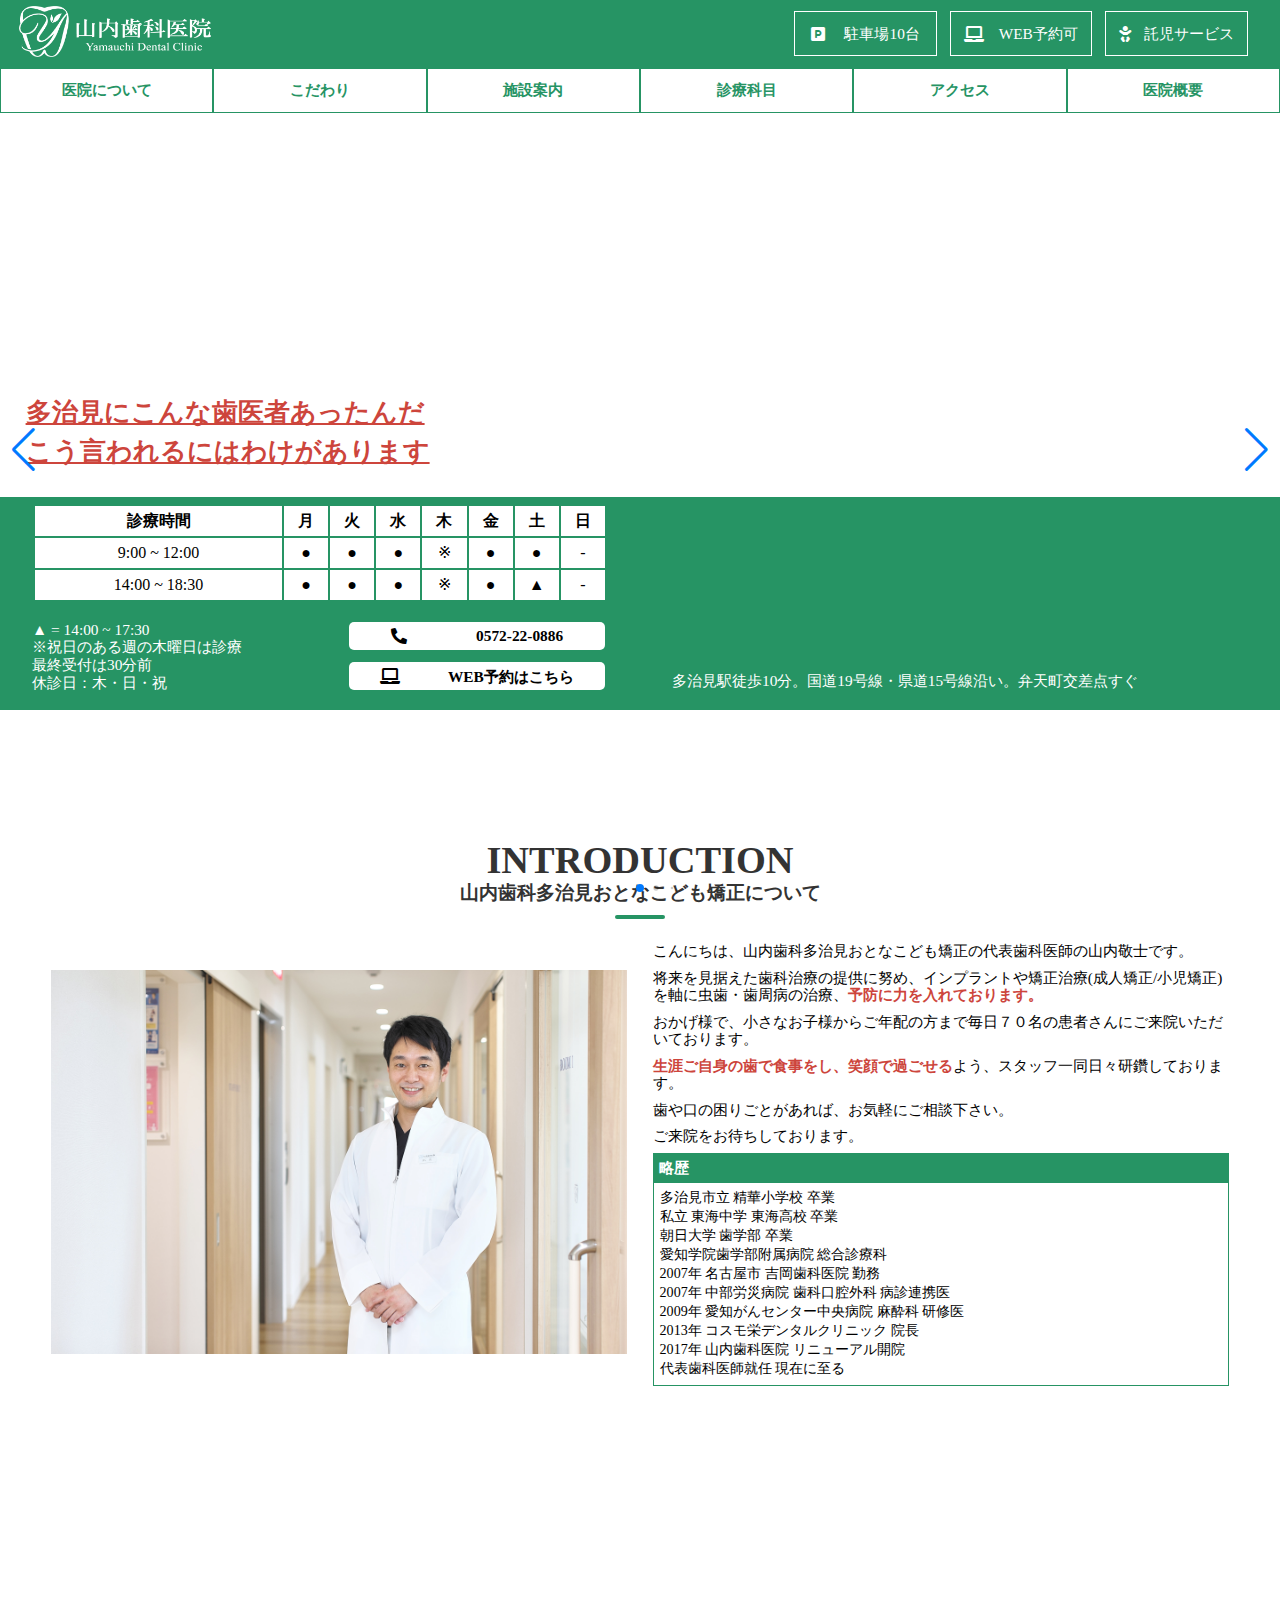
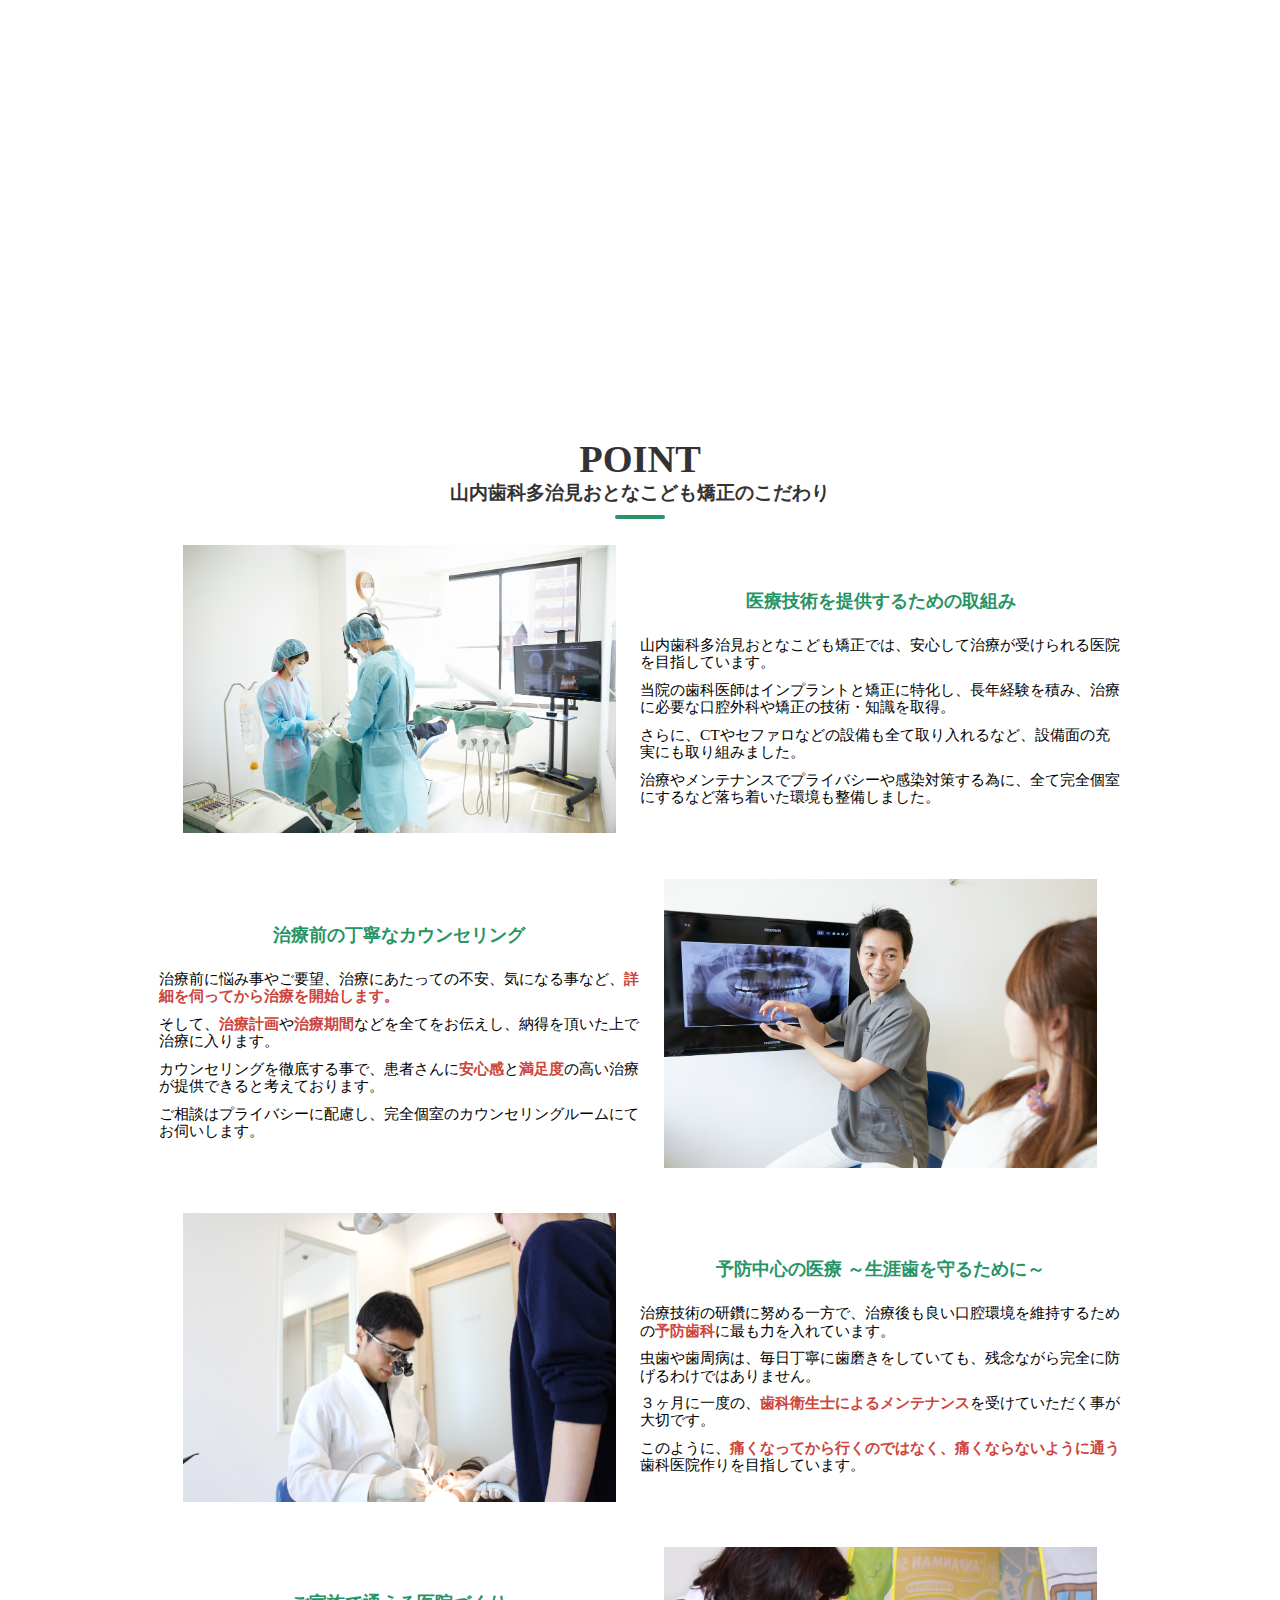
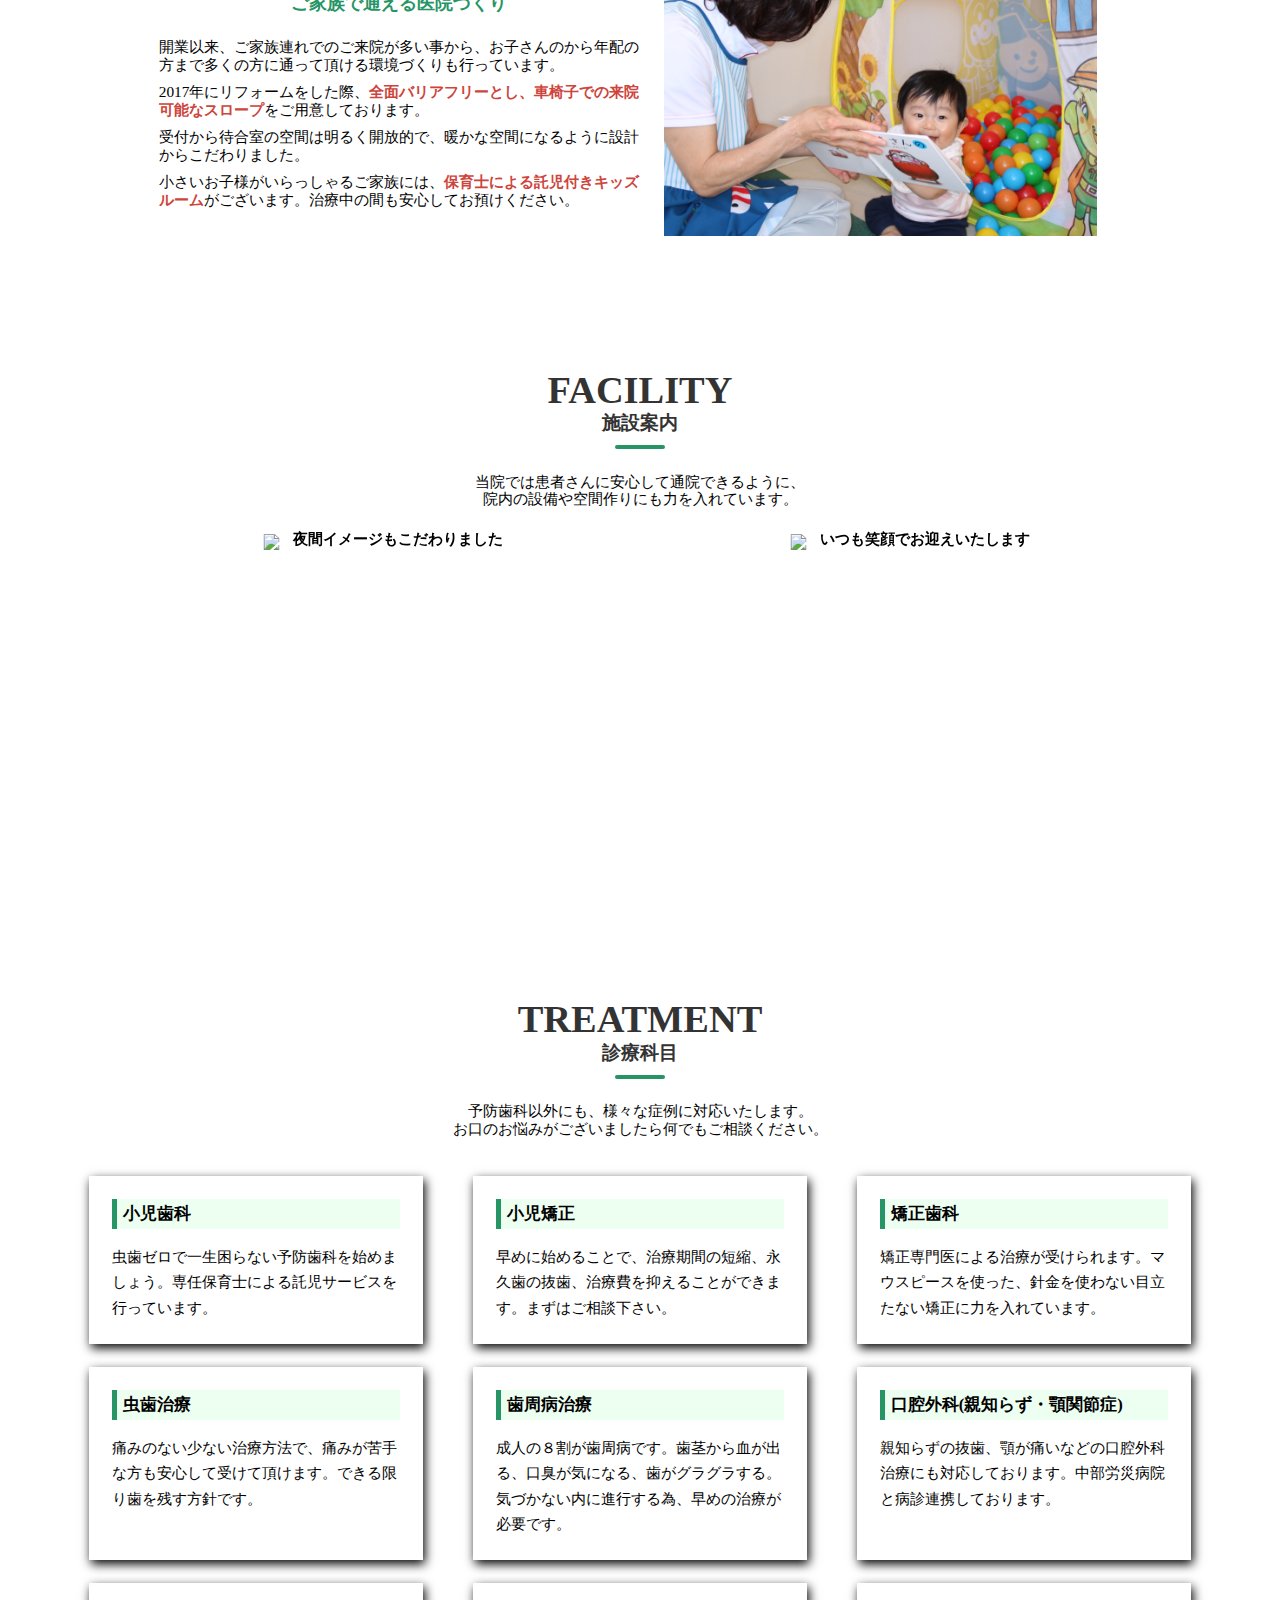
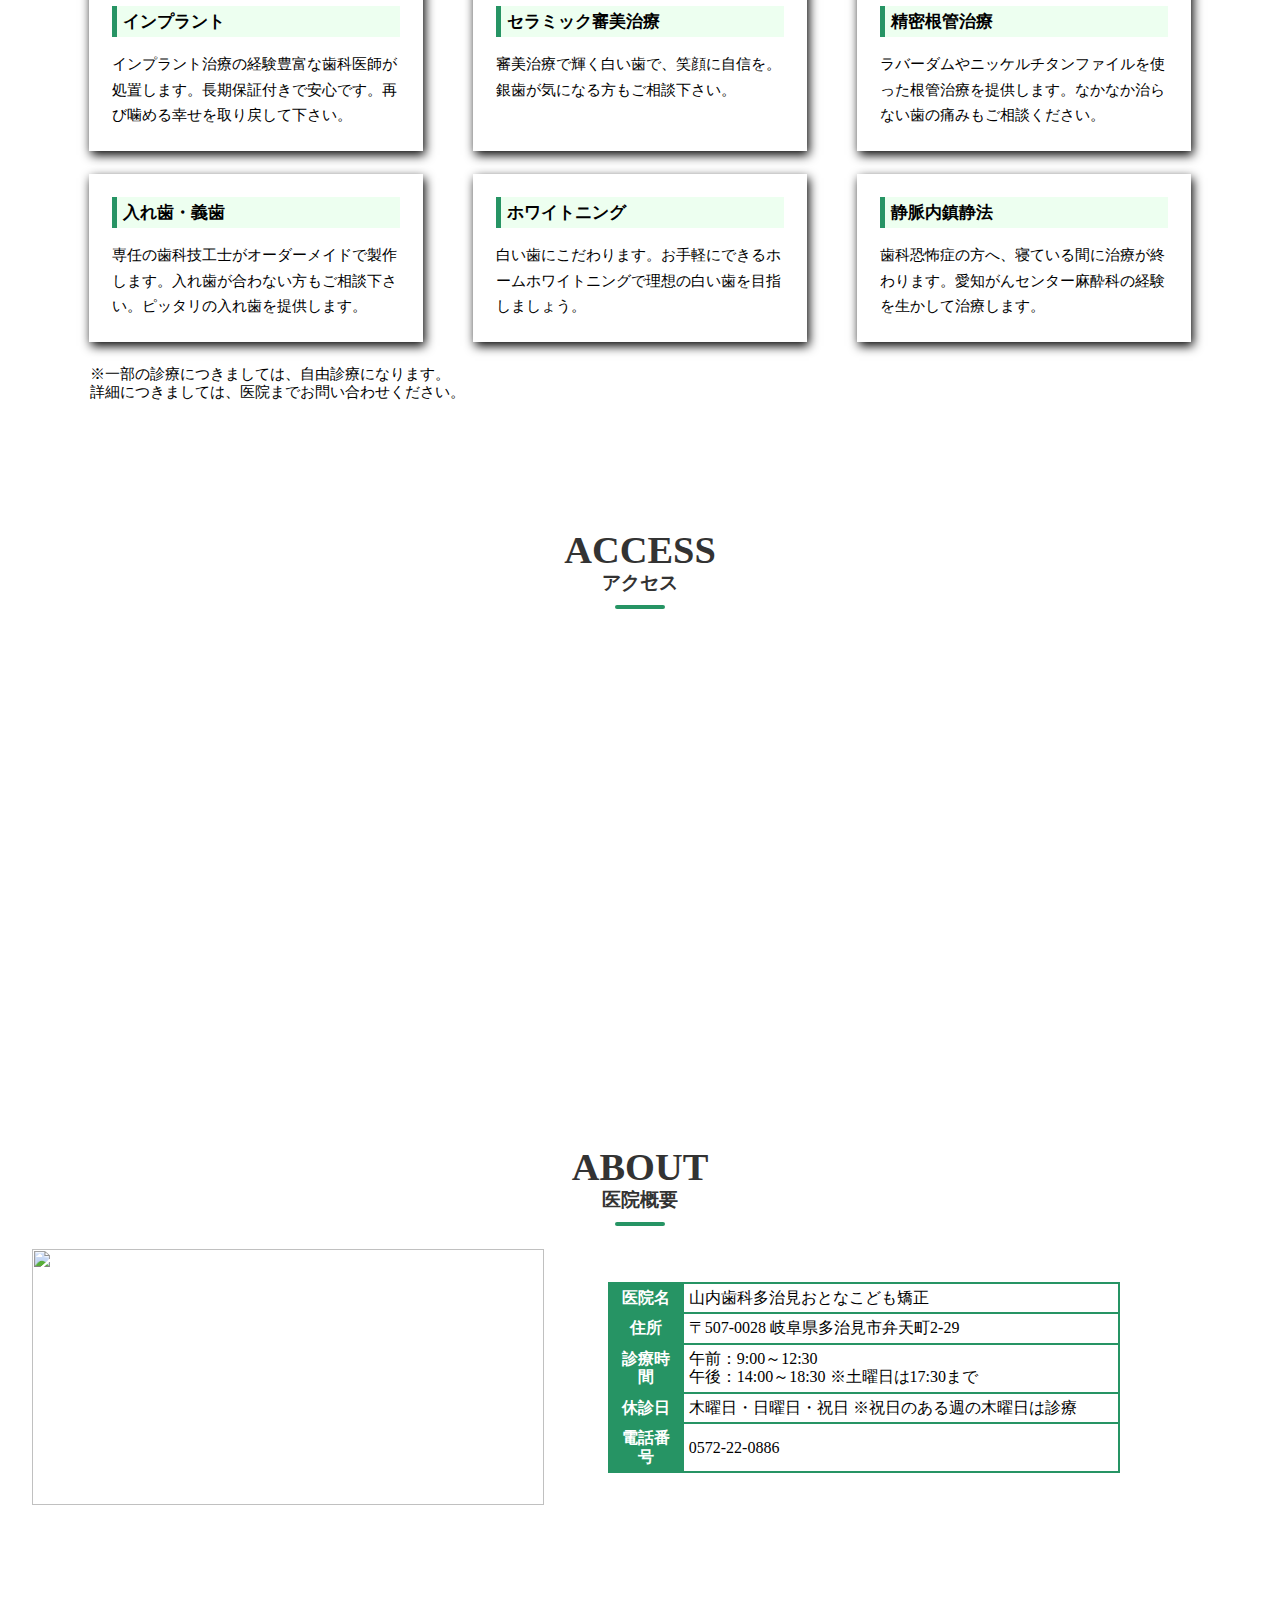
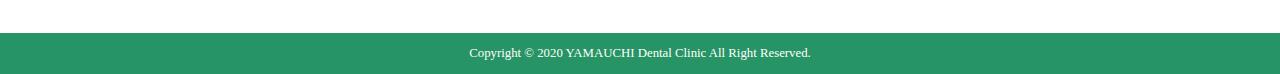
==== commit d3a443be: "update" ====
--- a/index.html
+++ b/index.html
@@ -31,7 +31,7 @@
 
         <!-- head tags -->
         <meta charset="UTF-8"/>
-        <title>多治見市の歯科医院 | 山内歯科医院</title>
+        <title>山内歯科多治見おとなこども矯正</title>
         <link rel="icon" type="image/png" href="" sizes="32x32">
         <link rel="icon" type="image/png" href="" sizes="16x16">
         <link rel="stylesheet" href="./css/reset.css">
@@ -169,17 +169,17 @@
         <section id="introduction">
             <div class="section_title">
                 <h2>INTRODUCTION</h2>
-                <h3>山内歯科医院について</h3>
+                <h3>山内歯科多治見おとなこども矯正について</h3>
             </div>
             <div id="introduction_main">
                 <div id="introduction_main_img">
                     <img src="./img/introduction_01.jpg">
                 </div>
                 <div id="introduction_main_text">
-                    <p>こんにちは、山内歯科多治見大人子供矯正の代表歯科医師の山内敬士です。</p>
-                    <p>将来を見据えた歯科治療の提供に努め、小児歯科や矯正治療(成人矯正/小児矯正)を軸に虫歯・歯周病の治療、<strong>予防に力を入れております。</strong></p>
+                    <p>こんにちは、山内歯科多治見おとなこども矯正の代表歯科医師の山内敬士です。</p>
+                    <p>将来を見据えた歯科治療の提供に努め、インプラントや矯正治療(成人矯正/小児矯正)を軸に虫歯・歯周病の治療、<strong>予防に力を入れております。</strong></p>
                     <p>おかげ様で、小さなお子様からご年配の方まで毎日７０名の患者さんにご来院いただいております。</p>
-                    <p><strong>生涯ご自身の歯で食事をし、笑顔で過ごしていただける</strong>よう、スタッフ一同日々研鑽しております。</p>
+                    <p><strong>生涯ご自身の歯で食事をし、笑顔で過ごせる</strong>よう、スタッフ一同日々研鑽しております。</p>
                     <p>歯や口の困りごとがあれば、お気軽にご相談下さい。</p>
                     <p>ご来院をお待ちしております。</p>
                     <div id="brief_history">
@@ -205,7 +205,7 @@
             <!-- movie -->
             <div id="movie">
                 <iframe id="movie_pc" class="hide_spn" width="560" height="315" src="https://www.youtube.com/embed/-hzgoXcHjQw" frameborder="0"allow="accelerometer; autoplay; encrypted-media; gyroscope; picture-in-picture" allowfullscreen></iframe>
-                <iframe id="movie_spn" class="hide_pc" src="https://www.youtube.com/embed/GqtNxdVYap4" allow="accelerometer; autoplay; encrypted-media; gyroscope; picture-in-picture" allowfullscreen="" width="400" height="200" frameborder="0"></iframe>
+                <iframe id="movie_spn" class="hide_pc" width="400" height="200" src="https://www.youtube.com/embed/-hzgoXcHjQw" allow="accelerometer; autoplay; encrypted-media; gyroscope; picture-in-picture" allowfullscreen="" frameborder="0"></iframe>
             </div>
 
         </section>
@@ -214,7 +214,7 @@
         <section id="point">
             <div class="section_title">
                 <h2>POINT</h2>
-                <h3>山内歯科医院のこだわり</h3>
+                <h3>山内歯科多治見おとなこども矯正のこだわり</h3>
             </div>
             <div id="point_inner">
                 <div class="point_content">
@@ -289,7 +289,7 @@
                 <h3>施設案内</h3>
             </div>
             <div id="facility_text">
-                <p>当院では患者様にリラックスして治療に集中して頂けるよう、<br>
+                <p>当院では患者さんに安心して通院できるように、<br>
                 院内の設備や空間作りにも力を入れています。</p>
             </div>
 
@@ -302,7 +302,7 @@
                     </div>
                     <div class="swiper-slide">
                         <img src="./img/facility_02.jpg">
-                        <p class="swiper_text">いつも笑顔の受付スタッフです</p>
+                        <p class="swiper_text">いつも笑顔でお迎えいたします</p>
                     </div>
                     <div class="swiper-slide">
                         <img src="./img/facility_03.jpg">
@@ -319,6 +319,18 @@
                     <div class="swiper-slide">
                         <img src="./img/facility_06.jpg">
                         <p class="swiper_text">位相差顕微鏡で虫歯菌や歯周病菌を検査できます</p>
+                    </div>
+                    <div class="swiper-slide">
+                        <img src="./img/facility_07.jpg">
+                        <p class="swiper_text">丁寧なカウンセリングが好評です</p>
+                    </div>
+                    <div class="swiper-slide">
+                        <img src="./img/facility_08.jpg">
+                        <p class="swiper_text">優しい保育士さんがいるので、通院も楽しくなります</p>
+                    </div>
+                    <div class="swiper-slide">
+                        <img src="./img/facility_09.jpg">
+                        <p class="swiper_text">歯がピカピカのおともだち</p>
                     </div>
                 </div>
                 <div class="swiper-pagination"></div>
--- a/css/style.css
+++ b/css/style.css
@@ -121,7 +121,7 @@
   justify-content: space-between;
 }
 #header_menu a {
-  width: 16.5%;
+  width: calc(100% / 6);
   border: 1px solid #269464;
   padding: 1% 0;
   text-align: center;
@@ -583,7 +583,7 @@
     flex-wrap: wrap;
   }
   #header_menu a {
-    width: 47.47%;
+    width: calc(100% / 2 - 2% - 2px);
     padding: 3% 1%;
     font-size: 3.5vw;
   }
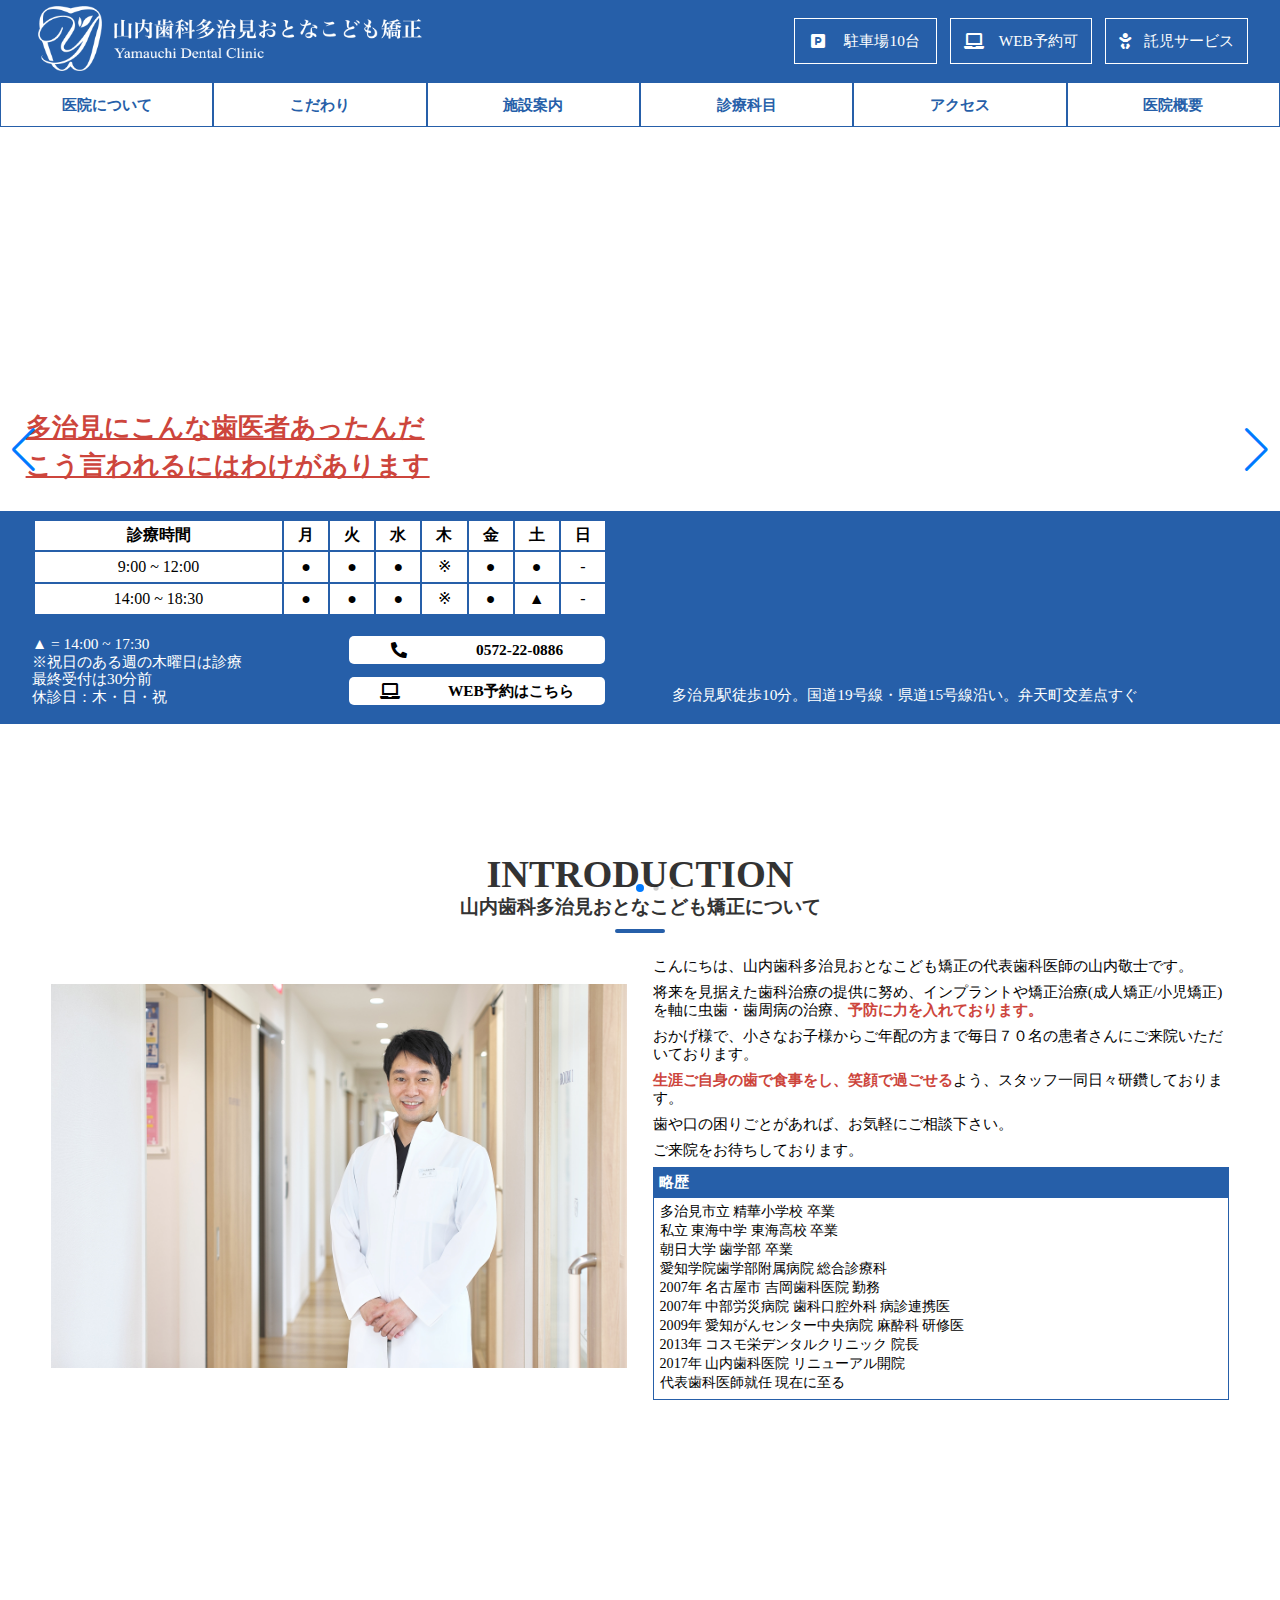
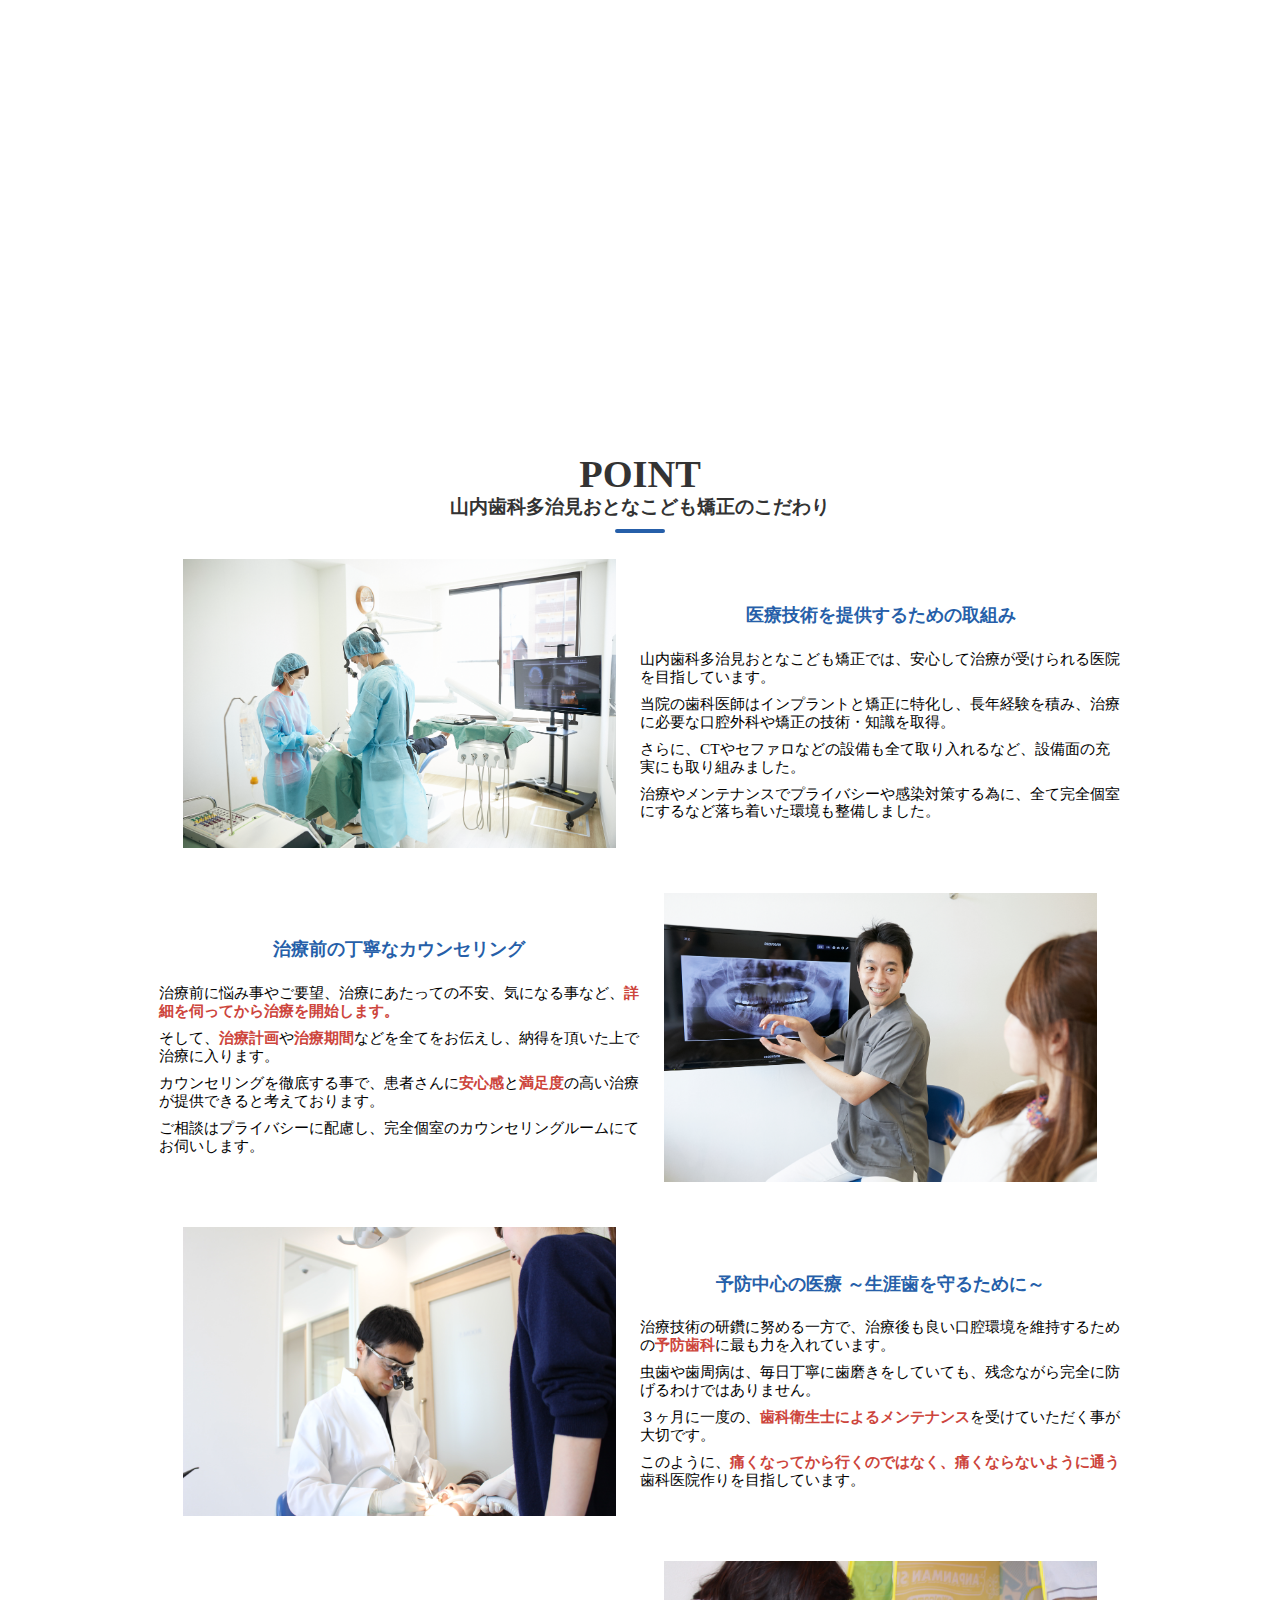
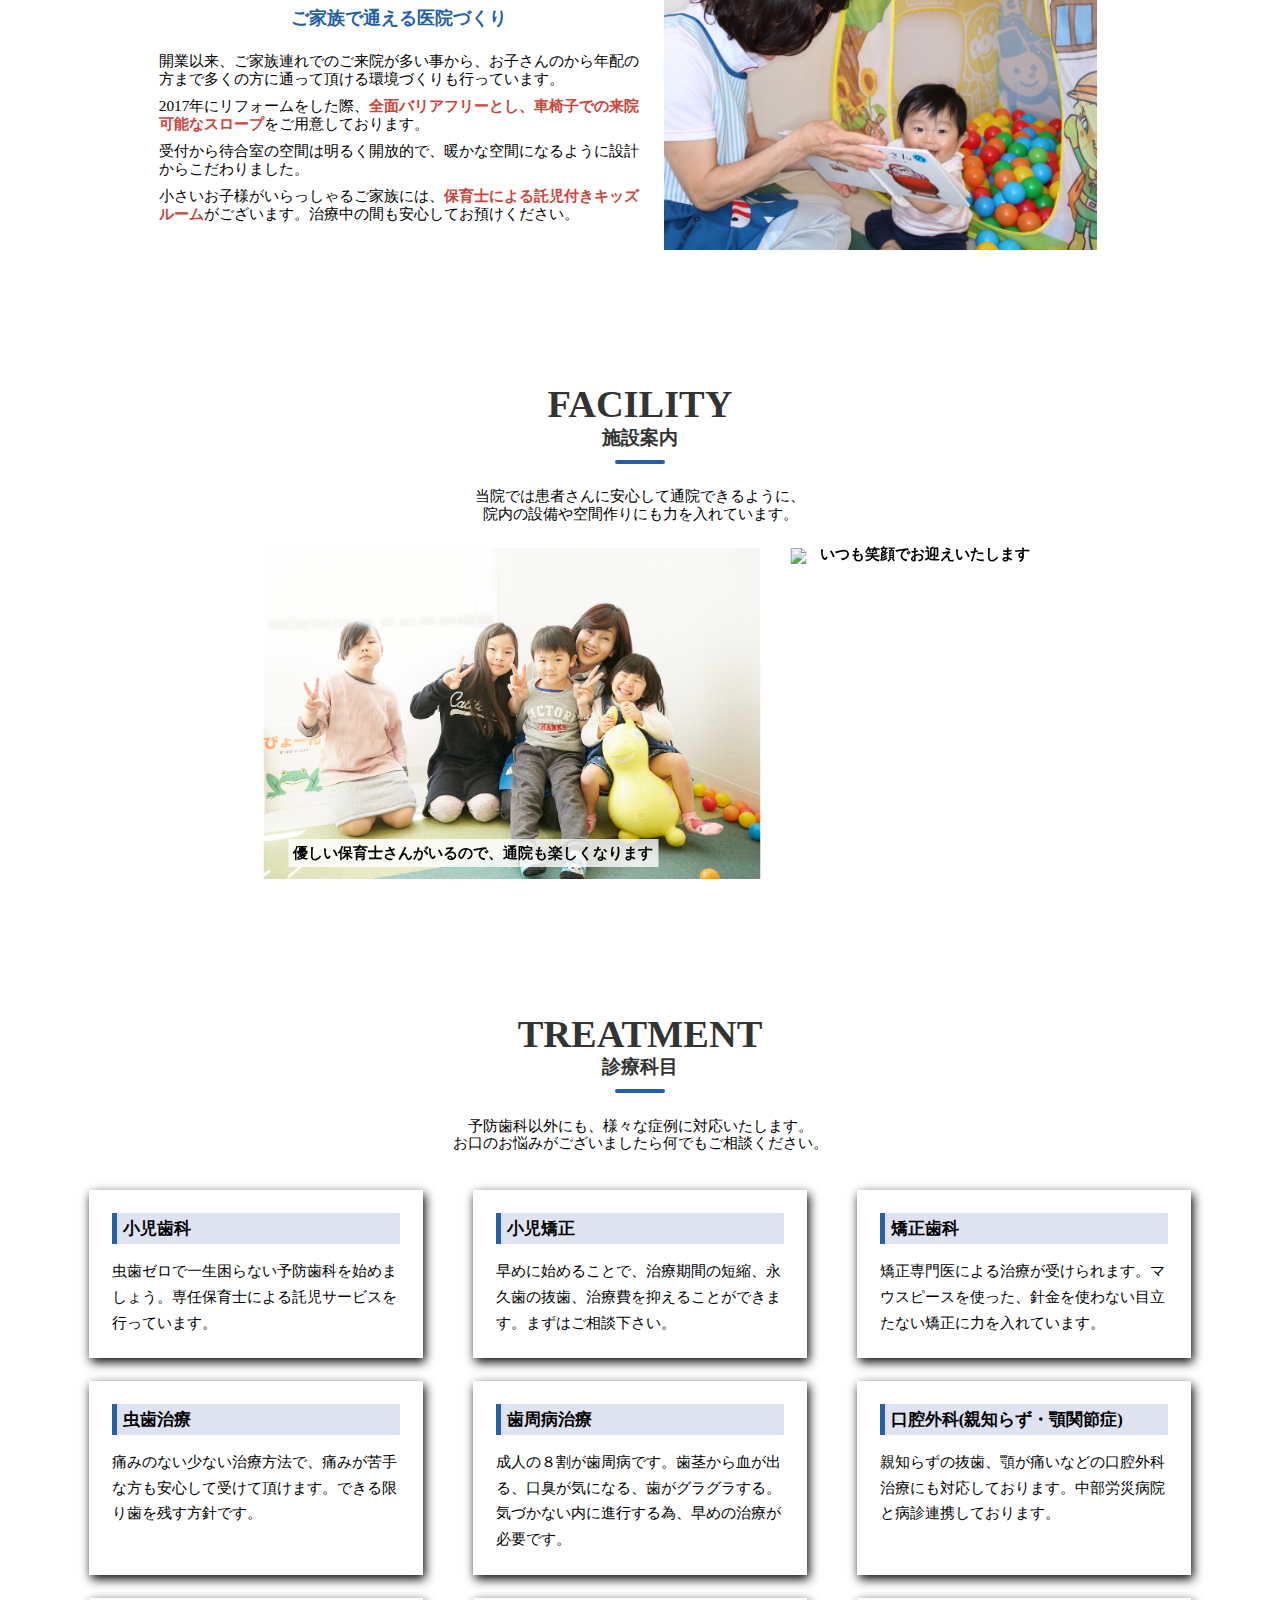
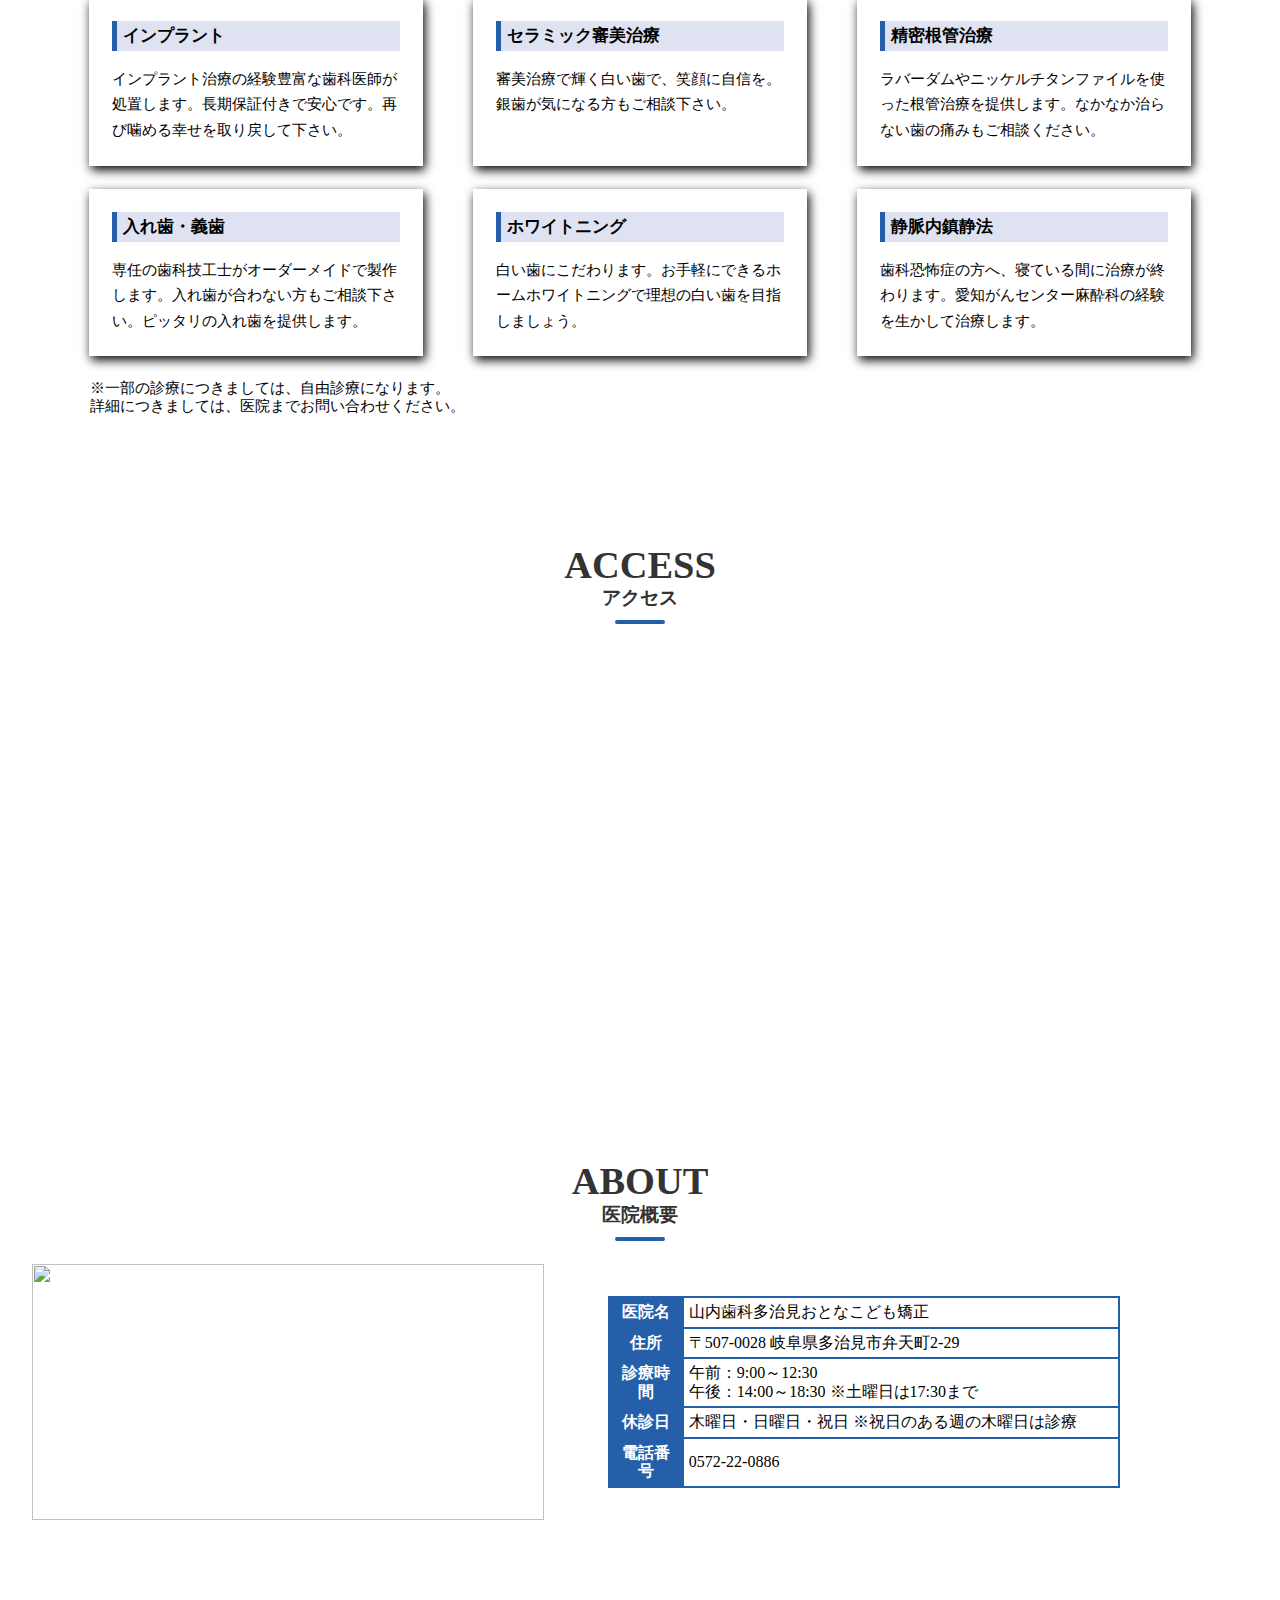
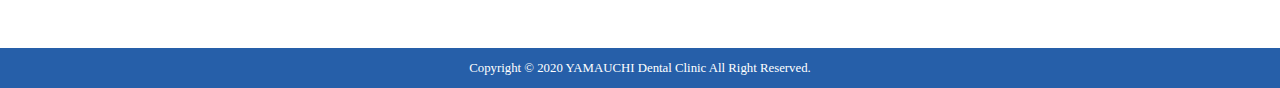
==== commit de4dd624: "update" ====
--- a/index.html
+++ b/index.html
@@ -12,28 +12,16 @@
         <script type="text/javascript" id="mierucajs">
             window.__fid = window.__fid || [];__fid.push([931464137]);
             (function() {
-                function mieruca(){
-                    if(typeof window.__fjsld != "undefined") return;
-                    window.__fjsld = 1;
-                    var fjs = document.createElement('script');
-                    fjs.type = 'text/javascript';
-                    fjs.async = true;
-                    fjs.id = "fjssync";
-                    var timestamp = new Date;
-                    fjs.src = ('https:' == document.location.protocol ? 'https' : 'http') + '://hm.mieru-ca.com/service/js/mieruca-hm.js?v='+ timestamp.getTime();
-                    var x = document.getElementsByTagName('script')[0];
-                    x.parentNode.insertBefore(fjs, x);
-                };
-                setTimeout(mieruca, 500);
-                document.readyState != "complete" ? (window.attachEvent ? window.attachEvent("onload", mieruca) : window.addEventListener("load", mieruca, false)) : mieruca();
+                function mieruca(){if(typeof window.__fjsld != "undefined") return; window.__fjsld = 1; var fjs = document.createElement('script'); fjs.type = 'text/javascript'; fjs.async = true; fjs.id = "fjssync"; var timestamp = new Date;fjs.src = ('https:' == document.location.protocol ? 'https' : 'http') + '://hm.mieru-ca.com/service/js/mieruca-hm.js?v='+ timestamp.getTime(); var x = document.getElementsByTagName('script')[0]; x.parentNode.insertBefore(fjs, x); };
+                setTimeout(mieruca, 500); document.readyState != "complete" ? (window.attachEvent ? window.attachEvent("onload", mieruca) : window.addEventListener("load", mieruca, false)) : mieruca();
             })();
         </script>
 
         <!-- head tags -->
         <meta charset="UTF-8"/>
         <title>山内歯科多治見おとなこども矯正</title>
-        <link rel="icon" type="image/png" href="" sizes="32x32">
-        <link rel="icon" type="image/png" href="" sizes="16x16">
+        <link rel="icon" type="image/png" href="./img/icon.png" sizes="32x32">
+        <link rel="icon" type="image/png" href="./img/icon.png" sizes="16x16">
         <link rel="stylesheet" href="./css/reset.css">
         <link rel="stylesheet" href="./css/style.css">
         <link rel="stylesheet" href="./css/font_awesome.css">
@@ -297,12 +285,28 @@
             <div class="swiper-container">
                 <div class="swiper-wrapper">
                     <div class="swiper-slide">
+                        <img src="./img/facility_08.jpg">
+                        <p class="swiper_text">優しい保育士さんがいるので、通院も楽しくなります</p>
+                    </div>
+                    <div class="swiper-slide">
+                        <img src="./img/facility_02.jpg">
+                        <p class="swiper_text">いつも笑顔でお迎えいたします</p>
+                    </div>
+                    <div class="swiper-slide">
+                        <img src="./img/facility_09.jpg">
+                        <p class="swiper_text">歯がピカピカのおともだち</p>
+                    </div>
+                    <div class="swiper-slide">
+                        <img src="./img/facility_07.jpg">
+                        <p class="swiper_text">丁寧なカウンセリングが好評です</p>
+                    </div>
+                    <div class="swiper-slide">
                         <img src="./img/facility_01.jpg">
                         <p class="swiper_text">夜間イメージもこだわりました</p>
                     </div>
                     <div class="swiper-slide">
-                        <img src="./img/facility_02.jpg">
-                        <p class="swiper_text">いつも笑顔でお迎えいたします</p>
+                        <img src="./img/facility_06.jpg">
+                        <p class="swiper_text">位相差顕微鏡で虫歯菌や歯周病菌を検査できます</p>
                     </div>
                     <div class="swiper-slide">
                         <img src="./img/facility_03.jpg">
@@ -315,22 +319,6 @@
                     <div class="swiper-slide">
                         <img src="./img/facility_05.jpg">
                         <p class="swiper_text">CTとセファロ完備です</p>
-                    </div>
-                    <div class="swiper-slide">
-                        <img src="./img/facility_06.jpg">
-                        <p class="swiper_text">位相差顕微鏡で虫歯菌や歯周病菌を検査できます</p>
-                    </div>
-                    <div class="swiper-slide">
-                        <img src="./img/facility_07.jpg">
-                        <p class="swiper_text">丁寧なカウンセリングが好評です</p>
-                    </div>
-                    <div class="swiper-slide">
-                        <img src="./img/facility_08.jpg">
-                        <p class="swiper_text">優しい保育士さんがいるので、通院も楽しくなります</p>
-                    </div>
-                    <div class="swiper-slide">
-                        <img src="./img/facility_09.jpg">
-                        <p class="swiper_text">歯がピカピカのおともだち</p>
                     </div>
                 </div>
                 <div class="swiper-pagination"></div>
--- a/css/style.css
+++ b/css/style.css
@@ -3,6 +3,7 @@
  ** key color    : #269464 (green)
  **  ->(light)   : #edfff0
  ** sub color    : #265fa9 (blue)
+ **  ->(light)   : #dee2f1
  ** strong color : #cd453c
  */
 
@@ -63,7 +64,7 @@
   -webkit-transform: translateX(-50%);
   -ms-transform: translateX(-50%);
   transform: translateX(-50%);
-  background-color: #269464;
+  background-color: #265fa9;
   border-radius: 2px;
 }
 
@@ -78,11 +79,11 @@
   display: flex;
   justify-content: space-between;
   align-items: center;
-  background-color: #269464;
+  background-color: #265fa9;
   padding: 0.5% 0;
 }
 #header_logo {
-  width: 15%;
+  width: 30%;
 }
 #header_logo img {
   margin: 0 10%;
@@ -122,12 +123,12 @@
 }
 #header_menu a {
   width: calc(100% / 6);
-  border: 1px solid #269464;
+  border: 1px solid #265fa9;
   padding: 1% 0;
   text-align: center;
   font-weight: bold;
   font-size: 1.2vw;
-  color: #269464;
+  color: #265fa9;
 }
 
 /* eyecatch */
@@ -158,7 +159,7 @@
   display: flex;
   justify-content: space-around;
   align-items: center;
-  background-color: #269464;
+  background-color: #265fa9;
   padding: 0.5% 0;
 }
 .header_info_wrap {
@@ -170,9 +171,9 @@
   text-align: center;
 }
 #header_info_table table {
-  background-color: #269464;
-  width: 100%;
-  border: 1px solid #269464;
+  background-color: #265fa9;
+  width: 100%;
+  border: 1px solid #265fa9;
   margin-bottom: 1%;
 }
 #header_info_table th, #header_info_table td {
@@ -249,7 +250,7 @@
   margin-bottom: 1.5%;
 }
 #brief_history_title {
-  background-color: #269464;
+  background-color: #265fa9;
   padding: 1%;
 }
 #brief_history_title p {
@@ -260,7 +261,7 @@
 #brief_history ul {
   list-style: none;
   padding: 1%;
-  border: 1px solid #269464;
+  border: 1px solid #265fa9;
 }
 #brief_history li {
   font-size: 1.1vw;
@@ -305,7 +306,7 @@
 .point_text h4 {
   margin: 5% 0;
   font-size: 1.4vw;
-  color: #269464;
+  color: #265fa9;
   text-align: center;
 }
 .point_text p {
@@ -369,8 +370,8 @@
 .treatment_content_box_title {
   margin-bottom: 5%;
   padding: 2%;
-  border-left: 5px solid #269464;
-  background-color: #edfff0;
+  border-left: 5px solid #265fa9;
+  background-color: #dee2f1;
 }
 .treatment_content_box_title p {
   font-weight: bold;
@@ -420,11 +421,11 @@
 }
 #about_inner table {
   width: 80%;
-  background-color: #269464;
+  background-color: #265fa9;
 }
 #about_inner th {
   padding: 1%;
-  background-color: #269464;
+  background-color: #265fa9;
   color: #ffffff;
 }
 #about_inner td {
@@ -438,7 +439,7 @@
  */
 
 footer {
-  background-color: #269464;
+  background-color: #265fa9;
   padding: 1%;
 }
 footer p {
@@ -476,9 +477,9 @@
 }
 
 /* to top */
-#page_top{
+#page_top {
   width: 4vw;
-  height: 4vw;
+  height: 3.8vw;
   position: fixed;
   right: 1%;
   bottom: 1%;
@@ -500,7 +501,7 @@
   color: #fff;
   position: absolute;
   width: 2vw;
-  height: 2vw;
+  height: 2.3vw;
   top: 0;
   bottom: 0;
   right: 0;
@@ -547,7 +548,7 @@
     -webkit-transform: translateX(-50%);
     -ms-transform: translateX(-50%);
     transform: translateX(-50%);
-    background-color: #269464;
+    background-color: #265fa9;
     border-radius: 2px;
   }
 
@@ -566,7 +567,7 @@
     padding: 1% 0;
   }
   #header_logo img {
-    width: 60%;
+    width: 90%;
     margin: 0;
   }
   #header_top_info {
@@ -763,6 +764,10 @@
    ** about
    */
 
+  #about {
+    margin-bottom: 20%;
+  }
+
   #about_wrap {
     display: block;
     justify-content: unset;
